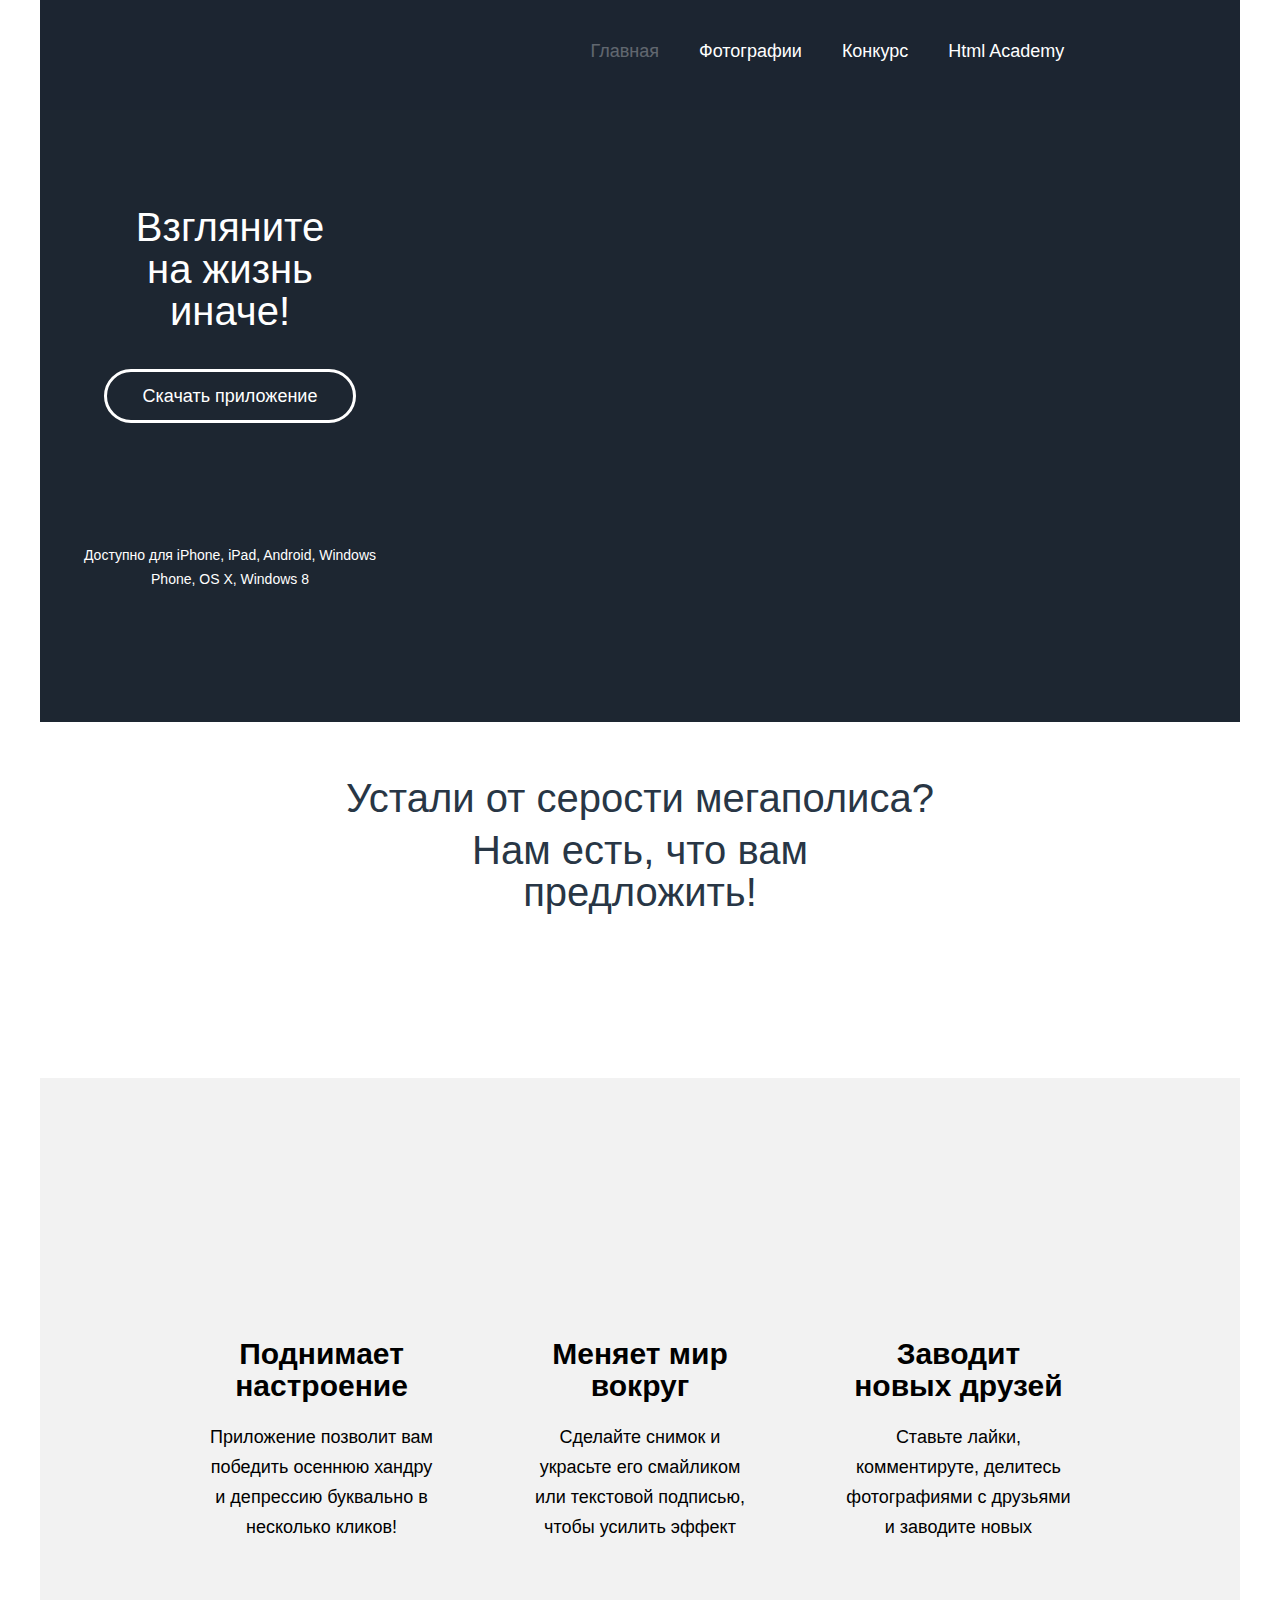
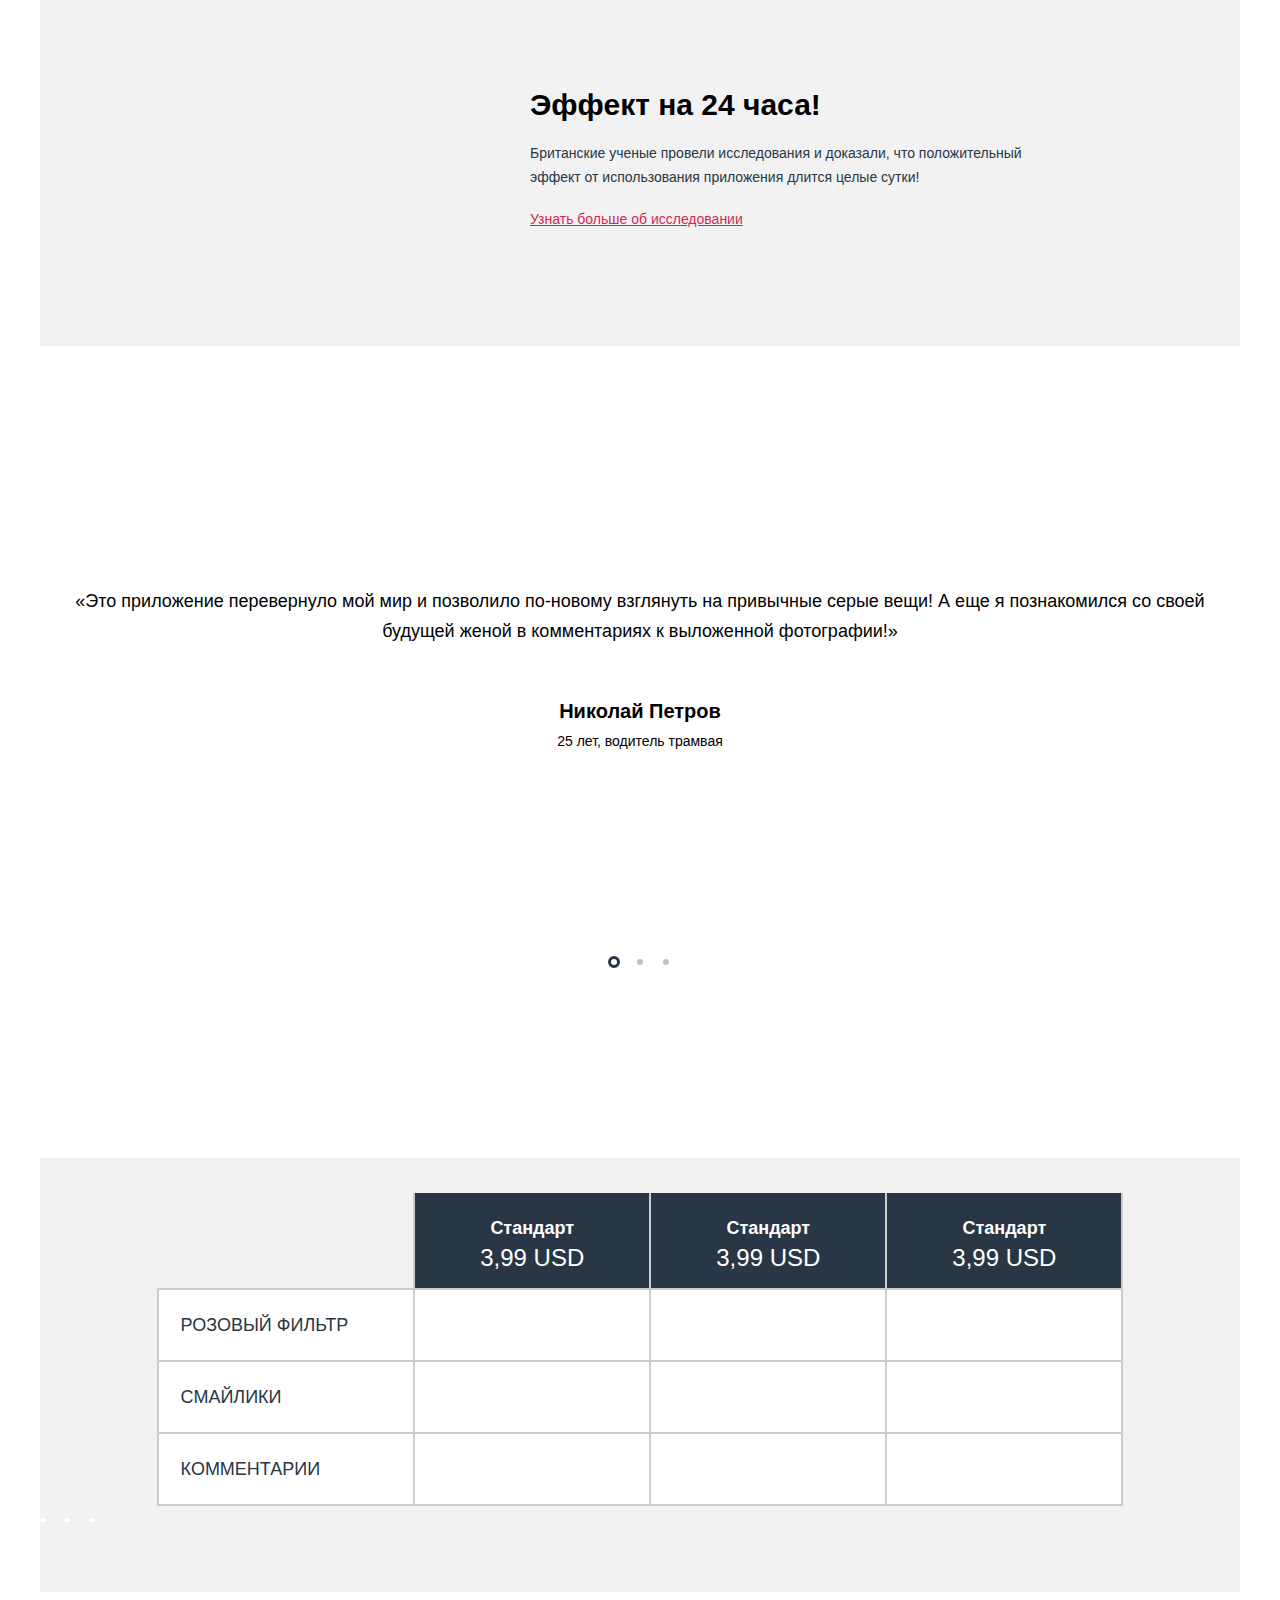
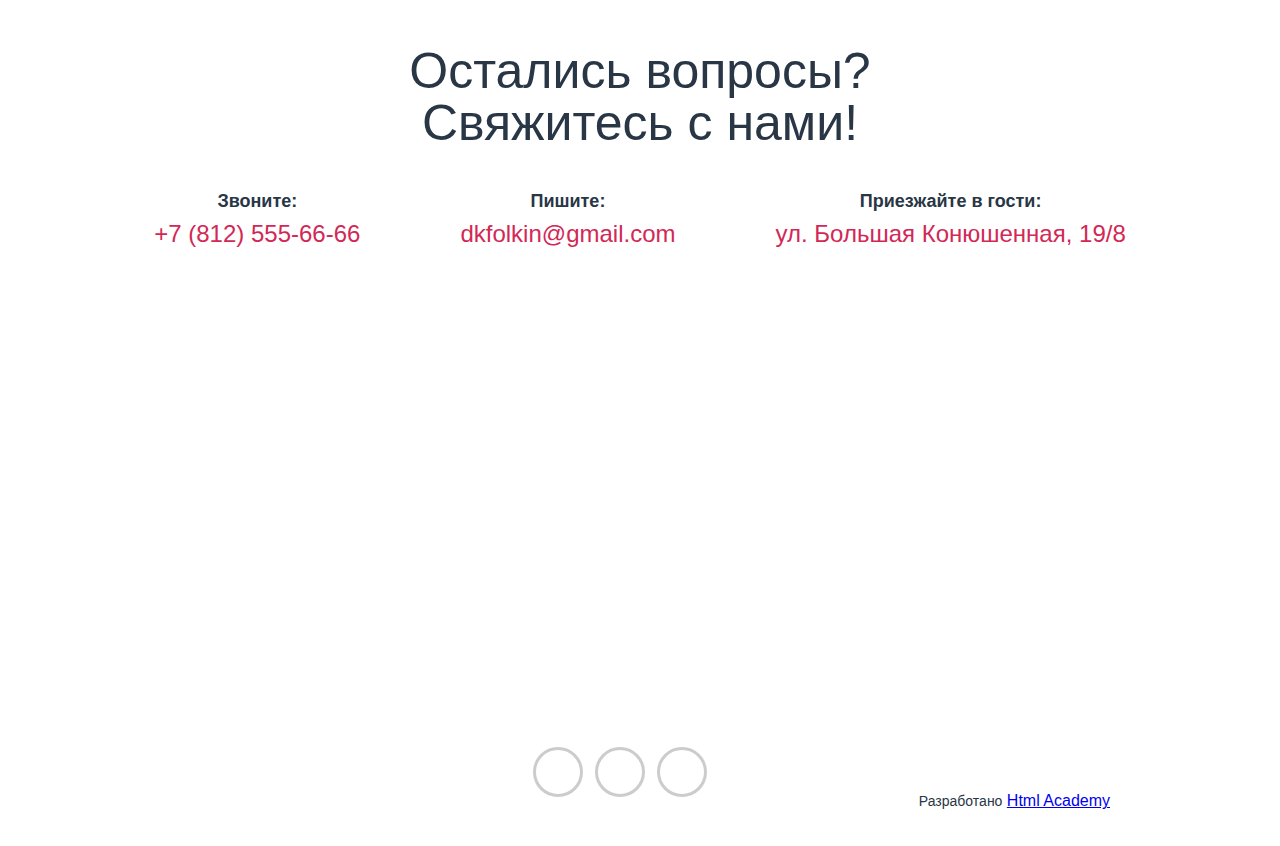
==== source/index.html @ c3b27802 "флоты во флексы на мобильном индексе и настройка механики переключения на отзывах" ====
<!DOCTYPE html>
<html lang="ru">

<head>
    <meta charset="utf-8">
    <meta name="viewport" content="width=device-width, initial-scale=1">
    <title>Pink главная</title>
    <link rel="stylesheet" href="css/normalize.css">
    <link href="css/style.css" rel="stylesheet">
    <!--<link href="https://fonts.googleapis.com/css?family=Open+Sans:300,400,700&amp;subset=cyrillic" rel="stylesheet">-->
</head>

<body>
    <header class="page-header">
        <div class="page-header__logo">
            <a href="#" class="page-header__logo-link">Pink</a>
        </div>
        <div class="page-header__open">
            <button class="page-header__open-btn  page-header__btn" type="button">Открыть меню</button>
        </div>
        <nav class="main-nav main-nav--nojs">
            <div class="main-nav__wrapper">
                <ul class="main-nav__list">
                    <li class="main-nav__list-item  main-nav__list-item--hidden">
                        <a href="#" class="main-nav__logo-link">Pink</a>
                        <button class="page-header__close-btn  page-header__btn">Закрыть меню</button>
                    </li>
                    <li><a class="main-nav__list-item main-nav__list-item--active">Главная</a></li>
                    <li><a class="main-nav__list-item" href="photo.html">Фотографии</a></li>
                    <li><a class="main-nav__list-item" href="form.html">Конкурс</a></li>
                    <li><a class="main-nav__list-item" href="#">Html Academy</a></li>
                </ul>
            </div>
        </nav>
    </header>
    <main>
        <section class="intro">
            <div class="intro__wrapper">
              <div class="intro__pic"></div>
            </div>
        </section>
        <section class="download-app">
            <div class="download-app__wrapper">
                <h1 class="download-app__title">Взгляните на жизнь иначе!</h1>
                <button class="download-app__btn" type="button">Скачать приложение</button>
                <div class="download-app__logo  download-app__logo-apple"></div>
                <div class="download-app__logo  download-app__logo-android"></div>
                <div class="download-app__logo  download-app__logo-windows"></div>
                <p class="download-app__annotation">Доступно для iPhone, iPad, Android, Windows Phone, OS X, Windows 8</p>
            </div>
        </section>
        <section class="advantages">
            <div class="advantages__wrapper">
                <div class="advantages__quote">
                    <h2 class="advantages__quote-question">Устали от серости мегаполиса?</h2>
                    <h2 class="advantages__quote-answer">Нам есть, что вам 
предложить!</h2>
                </div>
                <div class="advantages__item-list">
                    <div class="advantages__item">
                        <h3>Поднимает настроение</h3>
                        <p>Приложение позволит вам победить осеннюю хандру и депрессию буквально в несколько кликов!</p>
                    </div>
                    <div class="advantages__item">
                        <h3>Меняет мир вокруг</h3>
                        <p>Сделайте снимок и украсьте его смайликом или текстовой подписью, чтобы усилить эффект</p>
                    </div>
                    <div class="advantages__item">
                        <h3>Заводит новых друзей</h3>
                        <p>Ставьте лайки, комментируте, делитесь фотографиями с друзьями и заводите новых</p>
                    </div>
                    <div class="advantages__bottom-iphone"></div>
                </div>
            </div>
        </section>
        <section class="reviews">
            <div class="reviews__wrapper slider">
                <div class="reviews__promo-text">
                    <h2 class="reviews__promo-text-title">Эффект на 24 часа!</h2>
                    <p class="reviews__promo-text-article">Британские ученые провели исследования и доказали, что положительный эффект от использования приложения длится целые сутки!</p>
                    <a class="reviews__promo-text-link" href="#">Узнать больше об исследовании</a>
                </div>
                <input class="slider__input" type="radio" name="reviews" id="reviews-input-1" checked>
                <input class="slider__input" type="radio" name="reviews" id="reviews-input-2">
                <input class="slider__input" type="radio" name="reviews" id="reviews-input-3">
                <div class="reviews__items">
                    <div class="reviews__item slider__item">
                        <h3 class="reviews__auhor-name">Николай Петров</h3>
                        <span class="reviews__auhor-detail">25 лет, водитель трамвая</span>
                        <p>«Это приложение перевернуло мой мир и позволило по-новому взглянуть на привычные серые вещи! А еще я познакомился со своей будущей женой в комментариях к выложенной фотографии!»</p>
                    </div>
                    
                    <div class="reviews__item slider__item">
                        <h3 class="reviews__auhor-name">Касаткин Игорь</h3>
                        <p>«Просто класс! Я не поверил своим глазам, когда воспользовался этим приложением!»</p>
                    </div>
                    <div class="reviews__item slider__item">
                        <h3 class="reviews__auhor-name">Олег Зеленцов</h3>
                        <p>«Просто божественно, ребята постарались! Мое мирровоззрение сильно изменилось, когда я начал использовать это приложение, жизнь наполнилась смыслом. Спасибо разрабам, молодцы!»</p>
                    </div>
                </div>
                <div class="reviews__toggles slider__toggles">
                    <label class="slider__toggle" for="reviews-input-1">1</label>
                    <label class="slider__toggle" for="reviews-input-2">2</label>
                    <label class="slider__toggle" for="reviews-input-3">3</label>
                </div>
            </div>
        </section>
        <section class="price">
            <div class="price__wrapper slider">
                <input class="slider__input" type="radio" name="price" id="price-input-1">
                <input class="slider__input" type="radio" name="price" id="price-input-2" checked>
                <input class="slider__input" type="radio" name="price" id="price-input-3">
                <table class="price__items">
                    <tr>
                        <th class="price__table-header price__table-field-hidden-th">
                        </th>
                        <th class="price__table-header">Стандарт
                            <p>3,99 USD</p>
                        </th>
                        <th class="price__table-header">Стандарт
                            <p>3,99 USD</p>
                        </th>
                        <th class="price__table-header">Стандарт
                            <p>3,99 USD</p>
                        </th>
                    </tr>
                    <tr>
                        <td class="price__table-field  price__table-field-hidden">Розовый фильтр</td>
                        <td class="price__table-field">Розовый фильтр</td>
                        <td class="price__table-field">Розовый фильтр</td>
                        <td class="price__table-field">Розовый фильтр</td>
                    </tr>
                    <tr>
                        <td class="price__table-field  price__table-field-hidden">Смайлики</td>
                        <td class="price__table-field">Смайлики</td>
                        <td class="price__table-field">Смайлики</td>
                        <td class="price__table-field">Смайлики</td>
                    </tr>
                    <tr>
                        <td class="price__table-field  price__table-field-hidden">Комментарии</td>
                        <td class="price__table-field">Комментарии</td>
                        <td class="price__table-field">Комментарии</td>
                        <td class="price__table-field">Комментарии</td>
                    </tr>
                </table>
                <div class="price__toggles slider__toggles">
                    <label class="slider__toggle" for="price-input-1">1</label>
                    <label class="slider__toggle" for="price-input-2">2</label>
                    <label class="slider__toggle" for="price-input-3">3</label>
                </div>
            </div>
        </section>
        <section class="contacts">
            <div class="contacts__wrapper">
                <p class="contacts__header">Остались вопросы? Свяжитесь с нами!</p>
                <div class="contacts__items">
                <div class="contacts__items-item">
                    <p class="contacts__action">Звоните:</p>
                    <span class="contacts__contact"><a href="tel:+7(812)5556666">+7 (812) 555-66-66</a></span>
                </div>
                <div class="contacts__items-item">
                    <p class="contacts__action">Пишите:</p>
                    <span class="contacts__contact"><a href="mailto:dkfolkin@gmail.com">dkfolkin@gmail.com</a></span>
                </div>
                <div class="contacts__items-item">
                    <p class="contacts__action">Приезжайте в гости:</p>
                    <p class="contacts__contact">ул. Большая Конюшенная, 19/8</p>
                </div>
                </div>
            </div>
            <div class="contacts__bottom-triangle"></div>
        </section>
    </main>
    <footer class="page-footer  page-footer-hidden">
        <div class="page-footer__wrapper">
            <div class="page-footer__footer-logo">
                <a href="#">Pink</a>
            </div>
            <div class="page-footer__social-links">
                <a class="page-footer__social-link page-footer__link-tv" href="#">Twitter</a>
                <a class="page-footer__social-link page-footer__link-fc" href="#">Facebook</a>
                <a class="page-footer__social-link page-footer__link-You" href="#">Youtube</a>
            </div>
            <div class="page-footer__develop">
                <span>Разработано</span>
                <a href="#">Html Academy</a>
            </div>
        </div>
    </footer>
   <script src="js/script.js"></script>
</body>

</html>
---- source/css/style.css ----
@-webkit-keyframes main-nav-bounce {
  0% {
    -webkit-transform: translateY(-120px);
            transform: translateY(-120px);
  }
  100% {
    -webkit-transform: translateY(0px);
            transform: translateY(0px);
  }
}
@keyframes main-nav-bounce {
  0% {
    -webkit-transform: translateY(-120px);
            transform: translateY(-120px);
  }
  100% {
    -webkit-transform: translateY(0px);
            transform: translateY(0px);
  }
}
@-webkit-keyframes main-nav-after-bounce {
  0% {
    -webkit-transform: translateX(-10px);
            transform: translateX(-10px);
  }
  50% {
    -webkit-transform: translateX(10px);
            transform: translateX(10px);
  }
  100% {
    -webkit-transform: translateX(0px);
            transform: translateX(0px);
  }
}
@keyframes main-nav-after-bounce {
  0% {
    -webkit-transform: translateX(-10px);
            transform: translateX(-10px);
  }
  50% {
    -webkit-transform: translateX(10px);
            transform: translateX(10px);
  }
  100% {
    -webkit-transform: translateX(0px);
            transform: translateX(0px);
  }
}
@-webkit-keyframes reviews-bounce {
  0% {
    -webkit-transform: translateX(-150px);
            transform: translateX(-150px);
  }
  25% {
    -webkit-transform: translateX(100px);
            transform: translateX(100px);
  }
  100% {
    -webkit-transform: translateX(0px);
            transform: translateX(0px);
  }
}
@keyframes reviews-bounce {
  0% {
    -webkit-transform: translateX(-150px);
            transform: translateX(-150px);
  }
  25% {
    -webkit-transform: translateX(100px);
            transform: translateX(100px);
  }
  100% {
    -webkit-transform: translateX(0px);
            transform: translateX(0px);
  }
}
@font-face {
  font-weight: 300;
  font-family: "Open Sans";
  font-style: normal;
  src: url("../fonts/opensanslight.woff"), url("../fonts/opensanslight.woff2");
}
@font-face {
  font-weight: 400;
  font-family: "Open Sans";
  font-style: normal;
  src: url("../fonts/opensans.woff"), url("../fonts/opensans.woff2");
}
@font-face {
  font-weight: 700;
  font-family: "Open Sans";
  font-style: normal;
  src: url("../fonts/opensansbold.woff"), url("../fonts/opensansbold.woff2");
}
.body-wrapper {
  font-family: "Open Sans", "Arial", sans-serif;
  font-weight: 400;
  background-color: #ffffff;
  font-size: 14px;
  line-height: 24px;
  color: #283645;
}
*,
*::before,
*::after {
  -webkit-box-sizing: inherit;
          box-sizing: inherit;
}
html {
  -webkit-box-sizing: border-box;
          box-sizing: border-box;
}
img {
  max-width: 100%;
  height: auto;
}
.page-header {
  display: -webkit-box;
  display: -ms-flexbox;
  display: flex;
  -webkit-box-pack: justify;
      -ms-flex-pack: justify;
          justify-content: space-between;
  width: 320px;
  margin: 0 auto;
  padding-left: 20px;
  padding-right: 20px;
  margin-bottom: -69px;
  min-height: 69px;
  background-color: rgba(28, 38, 49, 0.3);
  padding-top: 20px;
  position: relative;
}
@media (min-width: 700px) {
  .page-header {
    width: 700px;
  }
}
@media (min-width: 1200px) {
  .page-header {
    width: 1200px;
  }
}
.page-header__logo-link {
  display: block;
  width: 75px;
  height: 23px;
  font-size: 0;
  background: url("../../img/logo-pink-white-mobile.svg") center no-repeat;
}
.page-header__open {
  position: relative;
}
.page-header__btn {
  font-size: 0;
  background: none;
  border: none;
  outline: none;
  cursor: pointer;
}
.page-header__open-btn {
  width: 50px;
  height: 25px;
}
.page-header__open-btn::before {
  content: "";
  position: absolute;
  top: 0px;
  left: 0px;
  width: 50px;
  height: 2px;
  background-color: #ffffff;
  -webkit-box-shadow: 0 10px 0 0 #ffffff,
                0 20px 0 0 #ffffff;
          box-shadow: 0 10px 0 0 #ffffff,
                0 20px 0 0 #ffffff;
}
.page-header__open-btn:hover::before {
  background-color: #d22856;
  -webkit-box-shadow: 0 10px 0 0 #d22856, 0 20px 0 0 #d22856;
          box-shadow: 0 10px 0 0 #d22856, 0 20px 0 0 #d22856;
  -webkit-transition: 0.3s;
  transition: 0.3s;
}
@media (min-width: 700px) {
  .page-header {
    min-height: 110px;
    padding-left: 40px;
    padding-right: 40px;
    margin-bottom: -110px;
    padding-top: 25px;
    padding-bottom: 50px;
  }
  .page-header__logo-link {
    width: 147px;
    height: 40px;
    background: url("../../img/logotype-white-tablet.png") center no-repeat;
  }
}
@media (min-width: 1200px) {
  .page-header {
    padding-left: 130px;
    padding-right: 130px;
    padding-bottom: 0;
    margin-bottom: -115px;
  }
  .page-header::after {
    content: "";
    display: table;
    clear: both;
  }
  .page-header__logo-link {
    width: 150px;
    height: 44px;
    background: url("../../img/logotype-white-desktop.png") center no-repeat;
  }
  .page-header__open {
    display: none;
  }
}
.main-nav__wrapper {
  width: 320px;
  margin: 0 auto;
}
@media (min-width: 700px) {
  .main-nav__wrapper {
    width: 700px;
  }
}
@media (min-width: 1200px) {
  .main-nav__wrapper {
    width: 1200px;
  }
}
.main-nav {
  display: none;
  position: absolute;
  top: 0;
  left: 0;
  opacity: 1;
  z-index: 1000;
  -webkit-animation: main-nav-bounce 0.2s;
          animation: main-nav-bounce 0.2s;
}
.main-nav--nojs {
  display: block;
}
.main-nav--open {
  display: block;
}
.main-nav__list {
  width: 320px;
  margin: 0 auto;
  padding: 0;
  margin: 0;
  text-decoration: none;
  list-style: none;
  border-collapse: collapse;
}
@media (min-width: 700px) {
  .main-nav__list {
    width: 700px;
  }
}
@media (min-width: 1200px) {
  .main-nav__list {
    width: 1200px;
  }
}
.main-nav__list-item {
  padding: 0;
  margin: 0;
  text-decoration: none;
  list-style: none;
  border-collapse: collapse;
  padding-left: 20px;
  padding-right: 20px;
  display: block;
  background-color: #283645;
  padding-top: 19px;
  padding-bottom: 21px;
  text-align: center;
  border-top: 1px solid #cccccc;
  border-bottom: 1px solid #000000;
}
.main-nav__list-item:hover {
  background-color: #3c5064;
  -webkit-transition: 0.3s;
  transition: 0.3s;
}
.main-nav__list-item--hidden {
  min-height: 70px;
}
.main-nav__list-item {
  color: #ffffff;
  text-decoration: none;
  font-size: 18px;
  line-height: 32px;
}
.main-nav__list-item--hidden {
  display: -webkit-box;
  display: -ms-flexbox;
  display: flex;
  -webkit-box-pack: justify;
      -ms-flex-pack: justify;
          justify-content: space-between;
}
.main-nav__logo-link {
  display: block;
  width: 75px;
  height: 23px;
  font-size: 0;
  background: url("../../img/logo-pink-white-mobile.svg") center no-repeat;
}
.page-header__close-btn {
  position: relative;
  width: 50px;
  height: 25px;
}
.page-header__close-btn::before {
  content: "";
  position: absolute;
  top: 10px;
  left: 15px;
  width: 30px;
  height: 3px;
  background-color: #ffffff;
  -webkit-transform: rotate(45deg);
          transform: rotate(45deg);
  border-radius: 5px;
}
.page-header__close-btn::after {
  content: "";
  position: absolute;
  top: 10px;
  left: 15px;
  width: 30px;
  height: 3px;
  background-color: #ffffff;
  -webkit-transform: rotate(-45deg);
          transform: rotate(-45deg);
  border-radius: 5px;
}
.page-header__close-btn:hover::after {
  background-color: #d22856;
  -webkit-transition: 0.4s;
  transition: 0.4s;
  -webkit-transform: rotate(135deg);
          transform: rotate(135deg);
  -webkit-perspective: 150px;
          perspective: 150px;
}
.page-header__close-btn:hover::before {
  background-color: #d22856;
  -webkit-transition: 0.4s;
  transition: 0.4s;
  -webkit-transform: rotate(-135deg);
          transform: rotate(-135deg);
  -webkit-perspective: 150px;
          perspective: 150px;
}
@media (min-width: 1200px) {
  .main-nav {
    display: block;
    width: 625px;
    float: left;
    position: relative;
    -webkit-animation: none;
            animation: none;
  }
  .main-nav__list {
    font-size: 0;
    margin-left: 168px;
  }
  .main-nav__list li:not(:first-of-type) {
    display: inline-block;
    vertical-align: top;
    padding: 0;
  }
  .main-nav__list-item {
    position: relative;
    border: none;
    background-color: transparent;
    padding-top: 10px;
    padding-bottom: 10px;
  }
  .main-nav__list-item:hover {
    background-color: transparent;
  }
  .main-nav__list-item:hover::before {
    content: "";
    position: absolute;
    width: auto;
    bottom: 0;
    left: 20px;
    right: 20px;
    height: 2px;
    background-color: #fff;
    -webkit-animation: main-nav-after-bounce 0.2s;
            animation: main-nav-after-bounce 0.2s;
  }
  .main-nav__list-item:active {
    color: #d22856;
  }
  .main-nav__list-item:active::before {
    content: "";
    position: absolute;
    width: auto;
    bottom: 0;
    left: 20px;
    right: 20px;
    height: 2px;
    background-color: #d22856;
  }
  .main-nav__list-item:not(:last-of-type) {
    margin-right: 80px;
  }
  .main-nav__list-item--hidden {
    display: none;
  }
  .main-nav__list-item--active {
    opacity: 0.3;
  }
  .main-nav__list-item--active:hover::before {
    display: none;
  }
}
.intro__wrapper {
  position: relative;
  z-index: -1;
  width: 320px;
  margin: 0 auto;
  min-height: 460px;
  padding-top: 100px;
  padding-left: 45px;
  padding-right: 45px;
  background: #1d2631 url("../../img/bg-back-mobile@1x.jpg") no-repeat;
}
@media (min-width: 700px) {
  .intro__wrapper {
    width: 700px;
  }
}
@media (min-width: 1200px) {
  .intro__wrapper {
    width: 1200px;
  }
}
.intro__header {
  padding: 0;
  margin: 0;
  text-decoration: none;
  list-style: none;
  border-collapse: collapse;
  font-size: 24px;
  line-height: 26px;
  color: #ffffff;
  font-weight: 300;
  font-family: inherit;
  text-align: center;
}
.intro__pic {
  position: absolute;
  left: 0;
  bottom: 0;
  width: 258px;
  height: 286px;
  background: url("../../img/iphone-hand-mobile@1x.png") center no-repeat;
}
@media (min-width: 700px) {
  .intro__wrapper {
    min-height: 727px;
    background: #1d2631 url("../../img/back-tablet@1x.jpg") no-repeat;
  }
  .intro__header {
    padding-left: 10px;
    padding-right: 10px;
    font-size: 50px;
    line-height: 52px;
    margin-top: 80px;
  }
}
.download-app {
  position: relative;
  width: 320px;
  margin: 0 auto;
}
@media (min-width: 700px) {
  .download-app {
    width: 700px;
  }
}
@media (min-width: 1200px) {
  .download-app {
    width: 1200px;
  }
}
.download-app__wrapper {
  width: 320px;
  margin: 0 auto;
  padding-top: 29px;
  padding-bottom: 35px;
  background-color: #1d2631;
  text-align: center;
}
@media (min-width: 700px) {
  .download-app__wrapper {
    width: 700px;
  }
}
@media (min-width: 1200px) {
  .download-app__wrapper {
    width: 1200px;
  }
}
.download-app__title {
  display: none;
}
.download-app__btn {
  display: block;
  margin: 0 auto;
  margin-bottom: 30px;
  padding-top: 15px;
  padding-bottom: 15px;
  padding-left: 36px;
  padding-right: 36px;
  font-size: 18px;
  line-height: 18px;
  color: #ffffff;
  background-color: transparent;
  border: 3px solid #ffffff;
  border-radius: 30px;
  font-family: inherit;
  cursor: pointer;
}
.download-app__logo {
  display: inline-block;
  width: 60px;
  height: 60px;
}
.download-app__logo-apple {
  background: url("../../img/logo-apple.svg") center no-repeat;
}
.download-app__logo-android {
  background: url("../../img/logo-android.svg") center no-repeat;
}
.download-app__logo-windows {
  background: url("../../img/logo-microsoft.svg") center no-repeat;
}
.download-app__annotation {
  color: #ffffff;
  font-family: inherit;
  font-size: 14px;
  line-height: 24px;
  font-weight: 300;
}
@media (min-width: 700px) {
  .download-app__wrapper {
    position: absolute;
    left: 40px;
    top: -545px;
    width: 300px;
    background-color: transparent;
  }
  .download-app__title {
    padding: 0;
    margin: 0;
    text-decoration: none;
    list-style: none;
    border-collapse: collapse;
    display: block;
    margin: 0 auto;
    padding-bottom: 37px;
    width: 190px;
    color: #ffffff;
    font-family: inherit;
    font-size: 40px;
    line-height: 42px;
    font-weight: 300;
  }
  .download-app__btn {
    margin-bottom: 42px;
  }
}
.advantages__wrapper {
  width: 320px;
  margin: 0 auto;
  position: relative;
  padding-top: 44px;
  z-index: 5;
}
@media (min-width: 700px) {
  .advantages__wrapper {
    width: 700px;
  }
}
@media (min-width: 1200px) {
  .advantages__wrapper {
    width: 1200px;
  }
}
.advantages__quote-question,
.advantages__quote-answer {
  margin: 0;
  padding: 0;
  font-size: 24px;
  line-height: 26px;
  font-weight: 300;
  text-align: center;
  font-family: inherit;
  color: #283645;
}
.advantages__quote-question {
  margin-bottom: 30px;
}
.advantages__quote-answer {
  margin-bottom: 65px;
}
.advantages__item:nth-child(n+1) {
  padding-top: 40px;
}
.advantages__item-list {
  position: relative;
  padding-left: 20px;
  padding-right: 20px;
  background-color: #f2f2f2;
  padding-top: 55px;
}
.advantages__item-list:last-child {
  padding-bottom: 320px;
}
.advantages__item h3 {
  padding: 0;
  margin: 0;
  text-decoration: none;
  list-style: none;
  border-collapse: collapse;
  font-size: 18px;
  line-height: 24px;
  padding-bottom: 20px;
  font-weight: 700;
  font-family: inherit;
  color: #000000;
  text-align: center;
}
.advantages__item p {
  padding: 0;
  margin: 0;
  text-decoration: none;
  list-style: none;
  border-collapse: collapse;
  font-size: 14px;
  line-height: 24px;
  color: inherit;
  font-family: inherit;
  text-align: center;
}
.advantages__bottom-iphone {
  position: absolute;
  top: 560px;
  left: 78px;
  width: 157px;
  height: 320px;
  background: url("../../img/iphone-screen-mobile@1x.png");
}
@media (min-width: 700px) {
  .advantages__wrapper {
    padding-top: 55px;
  }
  .advantages__quote-question,
  .advantages__quote-answer {
    font-size: 40px;
    line-height: 42px;
  }
  .advantages__quote-question {
    margin-bottom: 10px;
  }
  .advantages__quote-answer {
    padding-left: 180px;
    padding-right: 180px;
    padding-bottom: 100px;
  }
  .advantages__item-list {
    padding-top: 25px;
    padding-left: 350px;
    padding-right: 40px;
  }
  .advantages__item h3,
  .advantages__item p {
    text-align: left;
  }
  .advantages__item:nth-child(1) {
    padding-top: 0px;
  }
  .advantages__item-list:last-child {
    padding-bottom: 45px;
  }
  .advantages__bottom-iphone {
    position: absolute;
    top: -15px;
    left: 40px;
    width: 268px;
    height: 558px;
    background: url("../../img/iphone-screen-mobile@1x.png") no-repeat;
    background-size: cover;
  }
}
@media (min-width: 1200px) {
  .advantages__quote {
    padding-left: 230px;
    padding-right: 230px;
  }
  .advantages__item-list {
    padding-left: 130px;
    padding-right: 130px;
    padding-top: 0;
    text-align: center;
  }
  .advantages__item {
    display: inline-block;
    vertical-align: top;
    width: 229px;
  }
  .advantages__item:nth-child(even) {
    margin-right: 85px;
    margin-left: 85px;
  }
  .advantages__item:nth-child(n+1) {
    padding-top: 260px;
  }
  .advantages__bottom-iphone {
    display: none;
  }
  .advantages__item h3 {
    font-size: 30px;
    line-height: 32px;
    text-align: center;
  }
  .advantages__item p {
    font-size: 18px;
    line-height: 30px;
    text-align: center;
  }
}
.slider__input {
  display: none;
}
.reviews__wrapper {
  padding-left: 20px;
  padding-right: 20px;
  width: 320px;
  margin: 0 auto;
  position: relative;
  background-color: #ffffff;
  z-index: 10;
}
@media (min-width: 700px) {
  .reviews__wrapper {
    width: 700px;
  }
}
@media (min-width: 1200px) {
  .reviews__wrapper {
    width: 1200px;
  }
}
.reviews__promo-text,
.reviews__auhor-detail {
  display: none;
}
.reviews__promo-text-title {
  padding: 0;
  margin: 0;
  text-decoration: none;
  list-style: none;
  border-collapse: collapse;
  font-size: 30px;
  line-height: 36px;
  font-weight: 700;
  font-family: inherit;
  color: #000000;
}
.reviews__promo-text-article {
  padding: 0;
  margin: 0;
  text-decoration: none;
  list-style: none;
  border-collapse: collapse;
  font-size: 14px;
  line-height: 24px;
  font-weight: 400;
  font-family: inherit;
  color: #283645;
}
.reviews__promo-text-link {
  font-size: 14px;
  line-height: 24px;
  font-weight: 400;
  font-family: inherit;
  color: #d22856;
}
.reviews__auhor-name {
  padding: 0;
  margin: 0;
  text-decoration: none;
  list-style: none;
  border-collapse: collapse;
  margin-bottom: 25px;
  color: #000000;
  font-size: 18px;
  line-height: 30px;
  font-weight: 700;
  text-align: center;
}
.reviews__item p {
  padding: 0;
  margin: 0;
  text-decoration: none;
  list-style: none;
  border-collapse: collapse;
  font-size: 14px;
  line-height: 30px;
  font-family: inherit;
  color: inherit;
  text-align: center;
  font-weight: 400;
}
.reviews__item {
  padding-top: 50px;
  min-height: 300px;
  display: none;
  -webkit-animation: reviews-bounce 0.6s;
          animation: reviews-bounce 0.6s;
}
.reviews__toggles {
  display: -webkit-box;
  display: -ms-flexbox;
  display: flex;
  -webkit-box-pack: center;
      -ms-flex-pack: center;
          justify-content: center;
  margin-bottom: 65px;
  margin-top: 10px;
}
.slider__toggle {
  font-size: 0;
  width: 12px;
  height: 12px;
  background-color: #bec2c7;
  border: 3px solid #ffffff;
  border-radius: 50%;
  cursor: pointer;
}
.slider__toggle:not(:last-of-type) {
  margin-right: 14px;
}
#reviews-input-1:checked ~ .reviews__toggles label[for="reviews-input-1"],
#reviews-input-2:checked ~ .reviews__toggles label[for="reviews-input-2"],
#reviews-input-3:checked ~ .reviews__toggles label[for="reviews-input-3"] {
  border: 3px solid #283645;
  -webkit-transition: 0.3s;
  transition: 0.3s;
  background-color: #ffffff;
}
#reviews-input-1:checked ~ .reviews__items .reviews__item:nth-child(1) {
  display: block;
}
#reviews-input-2:checked ~ .reviews__items .reviews__item:nth-child(2) {
  display: block;
  -webkit-transition: 1s;
  transition: 1s;
}
#reviews-input-3:checked ~ .reviews__items .reviews__item:nth-child(3) {
  display: block;
}
@media (min-width: 700px) {
  .reviews__wrapper {
    padding-left: 40px;
    padding-right: 40px;
    padding-bottom: 125px;
  }
  .reviews__promo-text {
    display: block;
    padding-left: 310px;
    padding-top: 100px;
  }
  .reviews__promo-text-title {
    padding-bottom: 18px;
  }
  .reviews__promo-text-article {
    padding-bottom: 18px;
  }
  .reviews__items {
    margin-top: 300px;
  }
  .reviews__auhor-name {
    font-size: 20px;
    line-height: 30px;
    margin-bottom: 0px;
  }
  .reviews__item p {
    font-size: 18px;
    line-height: 30px;
    margin-top: -170px;
  }
  .reviews__auhor-detail {
    display: block;
    font-size: 14px;
    line-height: 30px;
    font-family: inherit;
    color: inherit;
    font-weight: 400;
    text-align: center;
  }
}
@media (min-width: 1200px) {
  .reviews__promo-text {
    background-color: #f2f2f2;
    padding-left: 490px;
    padding-right: 175px;
    padding-bottom: 115px;
  }
  .reviews__wrapper {
    padding-left: 0px;
    padding-right: 0px;
  }
}
.price__wrapper {
  background-color: #f2f2f2;
  width: 320px;
  margin: 0 auto;
  padding-top: 65px;
  overflow: hidden;
}
@media (min-width: 700px) {
  .price__wrapper {
    width: 700px;
  }
}
@media (min-width: 1200px) {
  .price__wrapper {
    width: 1200px;
  }
}
.price__items {
  padding: 0;
  margin: 0;
  text-decoration: none;
  list-style: none;
  border-collapse: collapse;
  margin-left: -435px;
}
.price__table-header {
  padding: 0;
  margin: 0;
  text-decoration: none;
  list-style: none;
  border-collapse: collapse;
  padding-left: 88px;
  padding-right: 88px;
  padding-top: 25px;
  padding-bottom: 25px;
  border-left: 2px solid #cccccc;
  border-right: 2px solid #cccccc;
  background-color: #283645;
  color: #ffffff;
  font-size: 22px;
  line-height: 30px;
  font-weight: 700;
  font-family: inherit;
}
.price__table-header p {
  padding: 0;
  margin: 0;
  text-decoration: none;
  list-style: none;
  border-collapse: collapse;
  color: #ffffff;
  font-size: 24px;
  line-height: 30px;
  font-weight: 300;
  font-family: inherit;
}
.price__table-field {
  padding-left: 17px;
  padding-top: 23px;
  padding-bottom: 23px;
  background-color: #ffffff;
  color: #283645;
  font-size: 14px;
  line-height: 30px;
  text-transform: uppercase;
  font-family: inherit;
  border: 2px solid #cccccc;
}
.price__table-field-hidden-th {
  background-color: transparent;
  border-left: none;
}
@media (min-width: 700px) {
  .price__wrapper {
    padding-top: 35px;
    padding-bottom: 68px;
  }
  .price__items {
    margin: 0 auto;
  }
  .price__table-header {
    padding-left: 35px;
    padding-right: 35px;
    padding-top: 20px;
    padding-bottom: 15px;
    font-size: 16px;
    line-height: 30px;
  }
  .price__table-header p {
    font-size: 18px;
    line-height: 30px;
  }
  .price__table-field {
    font-size: 0;
    padding-top: 15px;
    padding-bottom: 17px;
  }
  .price__table-field-hidden {
    font-size: 14px;
    line-height: 30px;
    padding-left: 15px;
    padding-right: 25px;
    padding-top: 15px;
    padding-bottom: 17px;
  }
}
@media (min-width: 1200px) {
  .price__table-header {
    padding-left: 65px;
    padding-right: 65px;
    font-size: 18px;
    line-height: 30px;
  }
  .price__table-header p {
    font-size: 24px;
    line-height: 30px;
  }
  .price__table-field-hidden {
    font-size: 18px;
    line-height: 30px;
    padding-left: 22px;
    padding-right: 65px;
    padding-top: 20px;
    padding-bottom: 20px;
  }
}
.contacts {
  min-height: 610px;
  background: url("../../img/bg-map-mobile@1x.png") no-repeat;
  width: 320px;
  margin: 0 auto;
}
@media (min-width: 700px) {
  .contacts {
    width: 700px;
  }
}
@media (min-width: 1200px) {
  .contacts {
    width: 1200px;
  }
}
.contacts__wrapper {
  background-color: #ffffff;
}
.contacts__header {
  padding: 0;
  margin: 0;
  text-decoration: none;
  list-style: none;
  border-collapse: collapse;
  font-size: 24px;
  line-height: 26px;
  margin-bottom: 42px;
  padding-top: 47px;
  color: #283645;
  font-family: inherit;
  font-weight: 300;
  text-align: center;
}
.contacts__action {
  padding: 0;
  margin: 0;
  text-decoration: none;
  list-style: none;
  border-collapse: collapse;
  padding-bottom: 10px;
  font-size: 18px;
  line-height: 20px;
  font-weight: 700;
  color: #283645;
  text-align: center;
}
.contacts__items-item:nth-child(odd) {
  padding-top: 29px;
  padding-bottom: 29px;
}
.contacts__items-item:last-child {
  padding-bottom: 43px;
}
.contacts__contact a {
  padding: 0;
  margin: 0;
  text-decoration: none;
  list-style: none;
  border-collapse: collapse;
  display: block;
  margin: auto;
}
.contacts__contact,
.contacts__contact a {
  padding: 0;
  margin: 0;
  text-decoration: none;
  list-style: none;
  border-collapse: collapse;
  font-size: 24px;
  line-height: 25px;
  color: #d22856;
  font-weight: 300;
  font-family: inherit;
  text-align: center;
}
@media (min-width: 700px) {
  .contacts__wrapper {
    padding-left: 40px;
    padding-right: 40px;
  }
  .contacts__header {
    padding-top: 53px;
    padding-left: 100px;
    padding-right: 100px;
    font-size: 40px;
    line-height: 42px;
  }
  .contacts__items {
    text-align: center;
    font-size: 0;
    padding-bottom: 30px;
  }
  .contacts__items-item {
    display: inline-block;
    vertical-align: top;
    margin: 0 auto;
    text-align: center;
  }
  .contacts__items-item:nth-child(odd) {
    padding: 0;
  }
  .contacts__items-item:first-child {
    margin-right: 100px;
  }
  .contacts__items-item:nth-child(3) {
    margin-top: 52px;
  }
  .contacts {
    background-size: cover;
    min-height: 720px;
  }
}
@media (min-width: 1200px) {
  .contacts__items-item:nth-child(3) {
    margin-top: 0px;
    margin-left: 100px;
  }
  .contacts__header {
    padding-left: 300px;
    padding-right: 300px;
    font-size: 50px;
    line-height: 52px;
  }
}
.form {
  position: relative;
  margin-top: -230px;
}
.form__wrapper {
  position: relative;
  width: 320px;
  margin: 0 auto;
  padding-top: 50px;
  padding-bottom: 0;
  background: #ffffff;
}
.form__wrapper::after {
  content: "";
  display: table;
  clear: both;
}
@media (min-width: 700px) {
  .form__wrapper {
    width: 700px;
  }
}
@media (min-width: 1200px) {
  .form__wrapper {
    width: 1200px;
  }
}
.form__title {
  padding: 0;
  margin: 0;
  text-decoration: none;
  list-style: none;
  border-collapse: collapse;
  font-size: 14px;
  line-height: 30px;
  padding-bottom: 50px;
  color: #283645;
  font-weight: 400;
  font-family: inherit;
  text-align: center;
}
.form__title--hidden {
  display: none;
}
.form__name-fields,
.form__proofs,
.form__contacts,
.form__whatapp,
.form__textfield,
.form__title {
  padding-left: 20px;
  padding-right: 20px;
}
.form__name-fields label,
.form__contacts label,
.form__textfield p {
  font-size: 14px;
  line-height: 30px;
  position: relative;
  color: #d22856;
  text-transform: uppercase;
  font-family: inherit;
}
.form__name-field {
  width: 100%;
  padding-left: 20px;
  height: 60px;
  border: 2px solid #cccccc;
  outline: none;
}
.form__name-field:nth-of-type(1) {
  margin-bottom: 22px;
}
.form__proofs {
  padding: 0;
  margin: 0;
  text-decoration: none;
  list-style: none;
  border-collapse: collapse;
  padding-left: 20px;
  padding-right: 20px;
  padding-top: 38px;
  margin-top: 42px;
  background-color: #f2f2f2;
}
.form__proofs ul {
  padding: 0;
  margin: 0;
  text-decoration: none;
  list-style: none;
  border-collapse: collapse;
}
.form__whatapp {
  background-color: #f2f2f2;
}
.form__proofs p,
.form__whatapp p {
  padding: 0;
  margin: 0;
  text-decoration: none;
  list-style: none;
  border-collapse: collapse;
  font-size: 14px;
  line-height: 18px;
  color: #d22856;
  text-transform: uppercase;
  font-family: inherit;
  text-align: center;
}
.form__proofs p {
  margin-bottom: 53px;
}
.form__name-field,
.form__proofs-item label,
.form__whatapp label,
.form__tel-field,
.form__email-field,
.form__textfield textarea {
  font-size: 18px;
  line-height: 30px;
  font-family: inherit;
  color: #283645;
}
.form__textfield textarea {
  resize: none;
}
.form__btn {
  padding-left: 47px;
  padding-right: 47px;
  padding-top: 20px;
  padding-bottom: 20px;
  font-size: 18px;
  line-height: 30px;
  text-transform: uppercase;
  color: #ffffff;
  background-color: #2aab6d;
  font-family: inherit;
}
.form__form-warning {
  font-size: 14px;
  line-height: 30px;
  color: #283645;
  font-family: inherit;
}
.form__form-warning sup {
  color: #d22856;
}
.form__wrapper input::-webkit-input-placeholder,
.form__wrapper textarea::-webkit-input-placeholder {
  color: #283645;
}
.form__wrapper input:-moz-placeholder,
.form__wrapper textarea:-moz-placeholder {
  color: #283645;
}
.form__wrapper label {
  padding-left: 22px;
}
.form__proofs-item:not(:last-child) {
  padding-bottom: 65px;
}
.form__proofs .form__proofs-title {
  padding-left: 30px;
  padding-right: 30px;
}
.form__proofs-item {
  padding-bottom: 60px;
}
.form__proofs input[type="checkbox"] {
  display: none;
}
.form__proofs input[type="checkbox"] + label {
  display: block;
  position: relative;
  cursor: pointer;
  padding-left: 70px;
}
.form__proofs input[type="checkbox"] + label::before {
  content: "";
  position: absolute;
  display: block;
  width: 35px;
  height: 35px;
  border: 2px solid #cccccc;
  background-color: #ffffff;
  border-radius: 2px;
  top: 0;
  left: 0;
}
.form__proofs input[type="checkbox"]:checked + label::after {
  content: "";
  position: absolute;
  display: block;
  width: 23px;
  height: 17px;
  background: url("../../img/icon-yes.svg") no-repeat;
  top: 10px;
  left: 7px;
}
.form__contacts {
  padding-top: 37px;
  padding-bottom: 55px;
}
.form__contacts input {
  width: 100%;
  padding-left: 20px;
  height: 60px;
  border: 2px solid #cccccc;
  outline: none;
}
.form__contacts-title--hidden {
  display: none;
}
.form__tel-field {
  margin-bottom: 22px;
}
.form__whatapp {
  padding-top: 37px;
  padding-bottom: 55px;
}
.form__whatapp p {
  padding-bottom: 50px;
}
.form__whatapp input[type="radio"] {
  display: none;
}
.form__whatapp input[type="radio"] + label:not(:last-child) {
  margin-bottom: 60px;
}
.form__whatapp input[type="radio"] + label {
  display: block;
  position: relative;
  cursor: pointer;
  padding-left: 70px;
}
.form__whatapp input[type="radio"] + label::before {
  content: "";
  position: absolute;
  display: block;
  width: 35px;
  height: 35px;
  border: 2px solid #cccccc;
  background-color: #ffffff;
  border-radius: 50%;
  top: 0;
  left: 0;
}
.form__whatapp input[type="radio"]:checked + label::after {
  content: "";
  position: absolute;
  display: block;
  width: 15px;
  height: 15px;
  border-radius: 50%;
  background-color: #d53963;
  top: 10px;
  left: 10px;
}
.form__textfield {
  padding-top: 60px;
  margin-bottom: 47px;
}
.form__textfield p {
  text-align: center;
}
.form__textfield textarea {
  width: 100%;
  padding-top: 22px;
  padding-left: 20px;
  padding-right: 20px;
  outline: inherit;
  border: 2px solid #cccccc;
}
.form__btn {
  display: block;
  margin: 0 auto;
}
.form__form-warning {
  margin-top: 42px;
  text-align: center;
}
@media (min-width: 700px) {
  .form__title {
    font-size: 18px;
    line-height: 30px;
    padding-left: 100px;
    padding-right: 100px;
    padding-bottom: 0;
  }
  .form__title--hidden {
    display: block;
    padding-bottom: 50px;
  }
  .form__name-fields,
  .form__proofs,
  .form__contacts,
  .form__whatapp,
  .form__textfield,
  .form__title {
    padding-left: 40px;
    padding-right: 40px;
  }
  .form__name-fields {
    margin-bottom: 430px;
  }
  .form__name-fields label {
    display: block;
  }
  .form__name-field {
    width: 83%;
    margin-left: 20px;
  }
  .form__name-fields label:nth-child(2) .form__name-field {
    width: 90%;
  }
  .form__whatapp {
    position: absolute;
    top: 460px;
    left: 40px;
    width: 88%;
    background-color: transparent;
    border: 2px solid #cccccc;
  }
  .form__whatapp p {
    background-color: #ffffff;
    margin: 0 auto;
    margin-top: -45px;
    width: 65%;
  }
  .form__proofs {
    position: absolute;
    top: 1150px;
    left: 40px;
    display: block;
    width: 88%;
    background-color: transparent;
    border: 2px solid #cccccc;
  }
  .form__proofs .form__proofs-title {
    padding-left: 0px;
    padding-right: 0px;
    width: 435px;
    margin: 0 auto;
    color: #d22856;
    text-transform: uppercase;
    background-color: #ffffff;
    margin-top: -53px;
    margin-bottom: 55px;
    font-size: 14px;
    line-height: 30px;
    text-align: center;
  }
  .form__contacts-title--hidden {
    display: block;
  }
  .form__contacts {
    margin: 0 auto;
    width: 88%;
    background-color: transparent;
    border: 2px solid #cccccc;
    margin-bottom: 685px;
  }
  .form__contacts p {
    color: #d22856;
    text-transform: uppercase;
    background-color: #ffffff;
    margin: 0 auto;
    margin-top: -53px;
    width: 45%;
    font-size: 14px;
    line-height: 30px;
    text-align: center;
  }
  .form__textfield {
    margin: 0 auto;
    width: 88%;
    margin-top: 730px;
    padding-top: 0;
    padding-bottom: 50px;
    border: 2px solid #cccccc;
    margin-bottom: 65px;
  }
  .form__textfield-title {
    width: 235px;
    padding-bottom: 40px;
    margin: 0 auto;
    color: #d22856;
    text-transform: uppercase;
    background-color: #ffffff;
    margin-top: -16px;
    font-size: 14px;
    line-height: 30px;
    text-align: center;
  }
  .form__textfield textarea {
    height: 195px;
  }
  .form__btn {
    float: left;
    margin-left: 40px;
  }
  .form__form-warning {
    float: right;
    width: 180px;
    margin-right: 40px;
  }
}
@media (min-width: 1200px) {
  .form__name-fields {
    display: inline-block;
    vertical-align: top;
    width: 470px;
    padding: 0;
    margin: 0;
    margin-left: 130px;
    margin-bottom: 65px;
  }
  .form__name-field {
    width: 340px;
  }
  .form__name-fields {
    margin-bottom: -150px;
  }
  .form__name-field:nth-of-type(1) {
    margin-bottom: 0;
  }
  .form__name-fields label:nth-child(2) .form__name-field {
    width: 380px;
    margin-top: 58px;
    margin-bottom: 58px;
  }
  .form__whatapp {
    width: 435px;
    height: 300px;
    left: 635px;
    top: 160px;
  }
  .form__contacts {
    margin: 0 auto;
    width: 940px;
    margin-bottom: 0;
  }
  .form__proofs {
    position: relative;
    top: 620px;
    left: 0;
    display: block;
    margin: 0 auto;
    width: 940px;
    background-color: transparent;
    border: 2px solid #cccccc;
    height: 235px;
  }
  .form__proofs-item-grupp {
    display: inline-block;
    vertical-align: top;
  }
  .form__textfield {
    margin: 0 auto;
    width: 940px;
    margin-top: 400px;
    padding-top: 0;
    padding-bottom: 50px;
    border: 2px solid #cccccc;
    margin-bottom: 65px;
  }
  .form__btn {
    margin-left: 130px;
  }
  .form__form-warning {
    margin-right: 130px;
  }
}
.page-footer__wrapper {
  width: 320px;
  margin: 0 auto;
  margin-top: 66px;
}
@media (min-width: 700px) {
  .page-footer__wrapper {
    width: 700px;
  }
}
@media (min-width: 1200px) {
  .page-footer__wrapper {
    width: 1200px;
  }
}
.page-footer-hidden {
  display: none;
}
.page-footer__footer-logo {
  width: 152px;
  margin: 0 auto;
  margin-bottom: 40px;
}
.page-footer__footer-logo a {
  display: block;
  width: 147px;
  height: 41px;
  background: url("../../img/logo-pink-blue-mobile.svg") no-repeat;
  font-size: 0;
}
.page-footer__develop span {
  font-size: 14px;
  line-height: 18px;
  color: #283645;
  font-family: inherit;
}
.page-footer__social-links {
  text-align: center;
  font-size: 0;
}
.page-footer__social-link {
  display: inline-block;
  vertical-align: top;
  width: 50px;
  height: 50px;
  border: 3px solid #cccccc;
  border-radius: 50%;
  font-size: 0;
}
.page-footer__social-link:not(:last-of-type) {
  margin-right: 12px;
}
.page-footer__develop {
  text-align: center;
  padding-top: 45px;
}
@media (min-width: 700px) {
  .page-footer-hidden {
    display: block;
  }
  .page-footer__wrapper {
    display: -webkit-box;
    display: -ms-flexbox;
    display: flex;
    -webkit-box-pack: justify;
        -ms-flex-pack: justify;
            justify-content: space-between;
    -ms-flex-line-pack: center;
        align-content: center;
    -ms-flex-wrap: nowrap;
        flex-wrap: nowrap;
    margin-top: 0;
    padding-left: 40px;
    padding-right: 40px;
    padding-top: 35px;
    padding-bottom: 35px;
  }
  .page-footer__footer-logo {
    margin: 0;
  }
}
@media (min-width: 1200px) {
  .page-footer__wrapper {
    padding-left: 130px;
    padding-right: 130px;
  }
}
.gallery__item {
  padding-left: 20px;
  padding-right: 20px;
}
.gallery__wrapper {
  width: 320px;
  margin: 0 auto;
  margin-top: -225px;
  background: #ffffff;
  color: #283645;
}
@media (min-width: 700px) {
  .gallery__wrapper {
    width: 700px;
  }
}
@media (min-width: 1200px) {
  .gallery__wrapper {
    width: 1200px;
  }
}
.gallery__title {
  padding-top: 52px;
  padding-bottom: 56px;
  padding-left: 35px;
  padding-right: 35px;
  text-align: center;
}
.gallery__title p {
  padding: 0;
  margin: 0;
  text-decoration: none;
  list-style: none;
  border-collapse: collapse;
  font-size: 14px;
  line-height: 30px;
  font-family: inherit;
}
.gallery__photo {
  width: 280px;
  height: 180px;
}
.gallery__photo--panorama {
  height: 137px;
  min-width: 320px;
  margin-left: -20px;
  background: url("../../img/panorama-mobile@1x.jpg") no-repeat center;
}
.gallery__comment {
  background-color: #f2f2f2;
  padding-left: 18px;
  padding-right: 18px;
  padding-top: 23px;
  padding-bottom: 23px;
}
.gallery__comment p {
  padding: 0;
  margin: 0;
  text-decoration: none;
  list-style: none;
  border-collapse: collapse;
  font-size: 14px;
  line-height: 24px;
}
.gallery__comment-auhor {
  font-size: 14px;
  line-height: 24px;
  font-weight: 700;
  font-family: inherit;
}
.gallery__comment-time-ago {
  font-size: 12px;
  line-height: 24px;
  font-weight: 300;
  font-family: inherit;
}
.gallery__likes-counter {
  font-size: 12px;
  line-height: 24px;
  color: #d22856;
  text-transform: uppercase;
}
.gallery__likes {
  padding-top: 22px;
}
@media (min-width: 700px) {
  .gallery__wrapper {
    padding-left: 40px;
    padding-right: 40px;
    margin-top: -295px;
    font-size: 0;
  }
  .gallery__item {
    padding-left: 0px;
    padding-right: 0px;
  }
  .gallery__title {
    padding-left: 90px;
    padding-right: 90px;
  }
  .gallery__title p {
    font-size: 18px;
    line-height: 30px;
  }
  .gallery__photo img {
    min-width: 300px;
  }
  .gallery__photo--panorama {
    margin-left: -40px;
    height: 510px;
    min-width: 700px;
    background-size: cover;
  }
  .gallery__comment {
    position: relative;
  }
  .gallery__likes-panorama {
    position: absolute;
    top: 0;
    right: 30px;
  }
  .gallery__item-panorama {
    margin-bottom: 50px;
  }
  .gallery__item:not(:nth-child(2)) {
    display: inline-block;
    vertical-align: top;
    width: 300px;
    margin-bottom: 20px;
  }
  .gallery__item:not(:nth-child(2)) .gallery__comment {
    height: 155px;
    min-width: 300px;
  }
  .gallery__item-panorama ~ .gallery__item:nth-child(odd) {
    margin-right: 20px;
  }
}
@media (min-width: 1200px) {
  .gallery__wrapper {
    padding-left: 130px;
    padding-right: 130px;
  }
  .gallery__photo--panorama {
    margin-left: -130px;
    min-width: 1200px;
  }
  .gallery__item:not(:nth-child(2)) {
    margin-bottom: 55px;
  }
  .gallery__item-panorama ~ .gallery__item:nth-child(odd) {
    margin-right: 0px;
  }
  .gallery__item-panorama ~ .gallery__item:nth-child(3n+1) {
    margin-right: 20px;
    margin-left: 20px;
  }
}
.photo-editor__wrapper {
  width: 320px;
  margin: 0 auto;
  padding-bottom: 40px;
  background-color: #f2f2f2;
}
@media (min-width: 700px) {
  .photo-editor__wrapper {
    width: 700px;
  }
}
@media (min-width: 1200px) {
  .photo-editor__wrapper {
    width: 1200px;
  }
}
.photo-editor__range-controls {
  margin-bottom: 37px;
  position: relative;
  border-bottom: 1px solid #cccccc;
}
.photo-editor__title {
  padding-top: 50px;
  padding-bottom: 50px;
  text-align: center;
  background: #ffffff;
}
.photo-editor__title p {
  padding: 0;
  margin: 0;
  text-decoration: none;
  list-style: none;
  border-collapse: collapse;
  color: #283645;
  font-size: 14px;
  line-height: 30px;
  font-family: inherit;
}
.photo-editor__photo {
  margin: 0 auto;
  margin-top: 20px;
  width: 280px;
  min-height: 374px;
  background: url("../../img/photo-road-mobile@1x.jpg") no-repeat center;
}
.photo-editor__post-btn {
  display: block;
  margin: 0 auto;
  min-width: 280px;
  padding-top: 16px;
  padding-bottom: 18px;
  padding-left: 88px;
  padding-right: 88px;
  font-size: 18px;
  line-height: 19px;
  color: #d22856;
  background-color: transparent;
  border: 3px solid #d22856;
  border-radius: 30px;
  cursor: pointer;
  outline: none;
}
.photo-editor__post-btn-cancel {
  margin-top: 12px;
}
.photo-editor__post-btn-cancel {
  opacity: 0.1;
}
.photo-editor__tools {
  text-align: center;
  font-size: 0;
}
.photo-editor__tool-btn {
  display: inline-block;
  vertical-align: top;
  margin-top: 40px;
  width: 45px;
  height: 45px;
  border: none;
  background-color: transparent;
  border: 2px solid #cccccc;
}
.photo-editor__tool-btn:not(:last-of-type) {
  margin-right: 34px;
}
.photo-editor__range-controls-scale {
  margin: 0 auto;
  margin-top: 40px;
  margin-bottom: 34px;
  height: 2px;
  width: 240px;
  background-color: #283645;
}
.photo-editor__range-controls-range {
  position: absolute;
  left: 180px;
  top: -6px;
  width: 15px;
  height: 15px;
  border: 2px solid #d22856;
  border-radius: 50%;
  background: #f2f2f2;
  cursor: pointer;
}
@media (min-width: 700px) {
  .photo-editor__photo {
    margin-left: 40px;
    margin-right: 20px;
  }
  .photo-editor__photo,
  .photo-editor__tools-container {
    display: inline-block;
  }
  .photo-editor__photo {
    width: 300px;
    background-size: 100%;
  }
}
@media (min-width: 1200px) {
  .photo-editor__wrapper {
    width: 940px;
    margin: 0 auto;
  }
  .photo-editor__photo {
    margin-left: 80px;
    margin-right: 90px;
  }
}
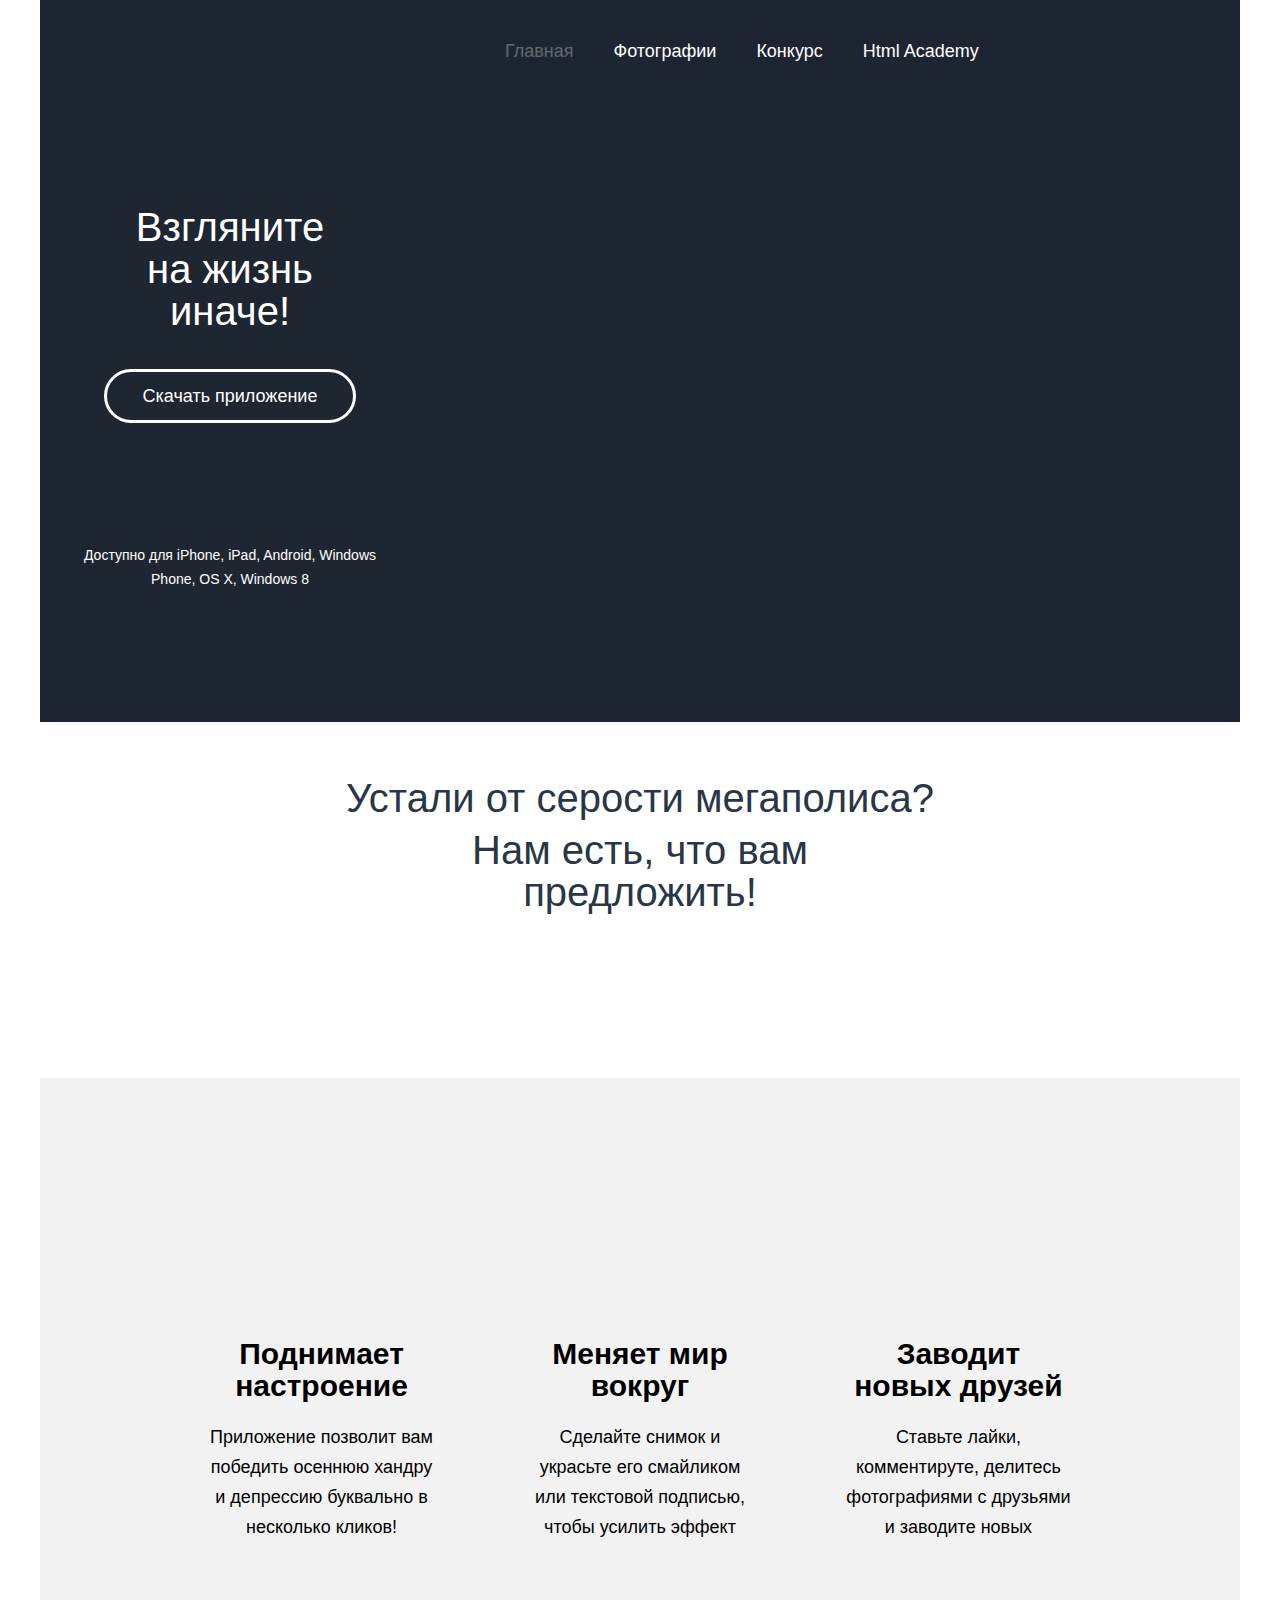
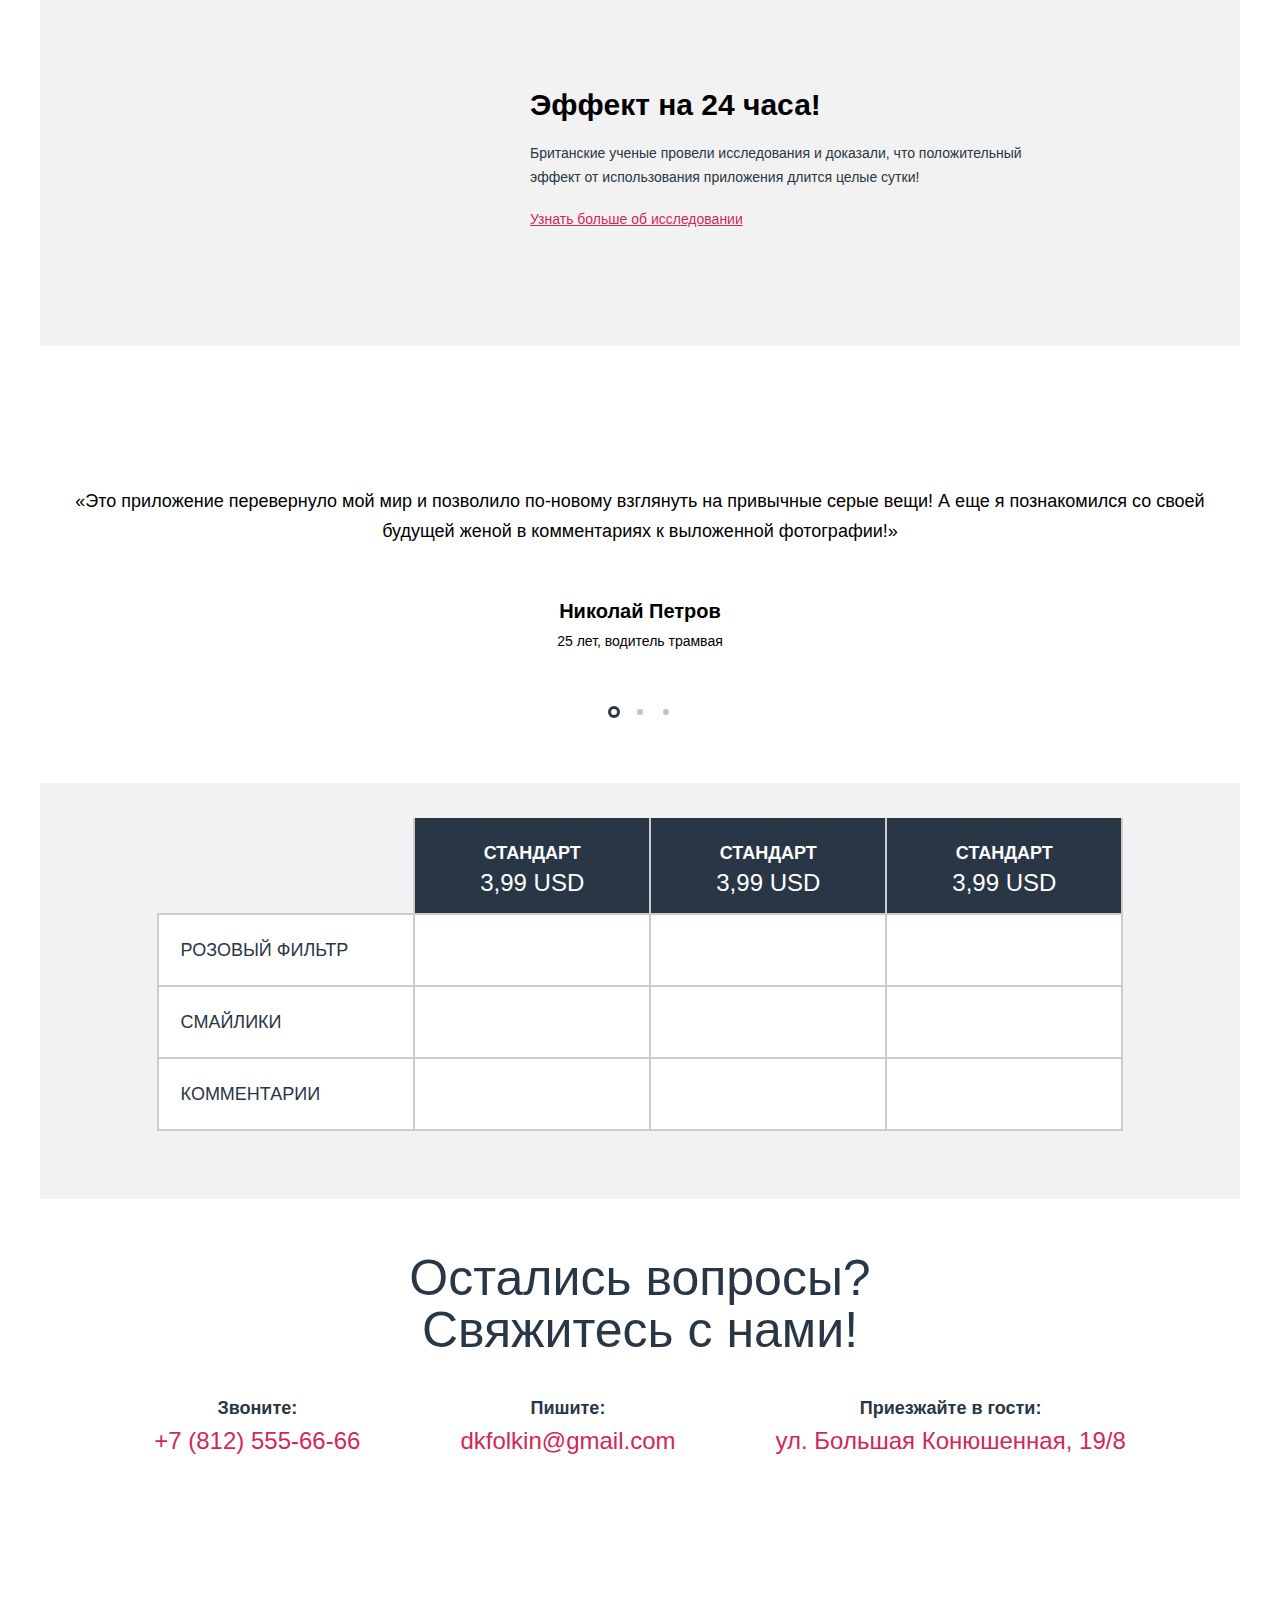
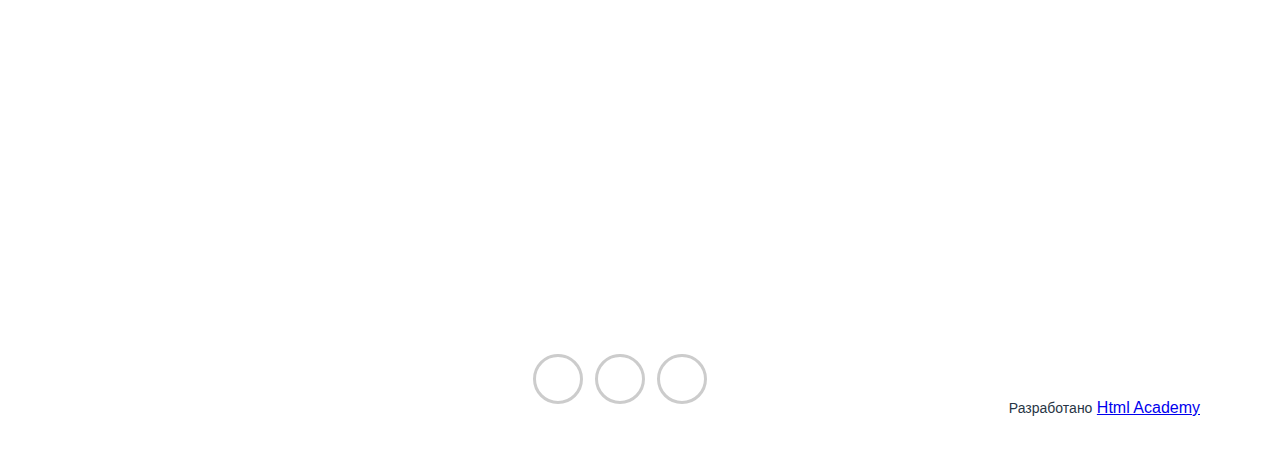
==== commit c70967ce: "флоты во флексы на мобильном индексе и настройка механики переключения на отзывах" ====
--- a/source/index.html
+++ b/source/index.html
@@ -92,10 +92,12 @@
                     
                     <div class="reviews__item slider__item">
                         <h3 class="reviews__auhor-name">Касаткин Игорь</h3>
+                        <span class="reviews__auhor-detail">31 лет, слесарь</span>
                         <p>«Просто класс! Я не поверил своим глазам, когда воспользовался этим приложением!»</p>
                     </div>
                     <div class="reviews__item slider__item">
                         <h3 class="reviews__auhor-name">Олег Зеленцов</h3>
+                        <span class="reviews__auhor-detail">30 лет, токарь-фрезеровщик</span>
                         <p>«Просто божественно, ребята постарались! Мое мирровоззрение сильно изменилось, когда я начал использовать это приложение, жизнь наполнилась смыслом. Спасибо разрабам, молодцы!»</p>
                     </div>
                 </div>
--- a/source/css/style.css
+++ b/source/css/style.css
@@ -48,12 +48,12 @@
 }
 @-webkit-keyframes reviews-bounce {
   0% {
-    -webkit-transform: translateX(-150px);
-            transform: translateX(-150px);
+    -webkit-transform: translateX(-15px);
+            transform: translateX(-15px);
   }
   25% {
-    -webkit-transform: translateX(100px);
-            transform: translateX(100px);
+    -webkit-transform: translateX(10px);
+            transform: translateX(10px);
   }
   100% {
     -webkit-transform: translateX(0px);
@@ -62,12 +62,12 @@
 }
 @keyframes reviews-bounce {
   0% {
-    -webkit-transform: translateX(-150px);
-            transform: translateX(-150px);
+    -webkit-transform: translateX(-15px);
+            transform: translateX(-15px);
   }
   25% {
-    -webkit-transform: translateX(100px);
-            transform: translateX(100px);
+    -webkit-transform: translateX(10px);
+            transform: translateX(10px);
   }
   100% {
     -webkit-transform: translateX(0px);
@@ -115,14 +115,14 @@
   height: auto;
 }
 .page-header {
+  width: 320px;
+  margin: 0 auto;
   display: -webkit-box;
   display: -ms-flexbox;
   display: flex;
   -webkit-box-pack: justify;
       -ms-flex-pack: justify;
           justify-content: space-between;
-  width: 320px;
-  margin: 0 auto;
   padding-left: 20px;
   padding-right: 20px;
   margin-bottom: -69px;
@@ -204,11 +204,6 @@
     padding-bottom: 0;
     margin-bottom: -115px;
   }
-  .page-header::after {
-    content: "";
-    display: table;
-    clear: both;
-  }
   .page-header__logo-link {
     width: 150px;
     height: 44px;
@@ -216,20 +211,6 @@
   }
   .page-header__open {
     display: none;
-  }
-}
-.main-nav__wrapper {
-  width: 320px;
-  margin: 0 auto;
-}
-@media (min-width: 700px) {
-  .main-nav__wrapper {
-    width: 700px;
-  }
-}
-@media (min-width: 1200px) {
-  .main-nav__wrapper {
-    width: 1200px;
   }
 }
 .main-nav {
@@ -363,14 +344,13 @@
   .main-nav {
     display: block;
     width: 625px;
-    float: left;
     position: relative;
     -webkit-animation: none;
             animation: none;
   }
   .main-nav__list {
     font-size: 0;
-    margin-left: 168px;
+    max-width: 635px;
   }
   .main-nav__list li:not(:first-of-type) {
     display: inline-block;
@@ -478,6 +458,23 @@
     font-size: 50px;
     line-height: 52px;
     margin-top: 80px;
+  }
+  .intro__pic {
+    position: absolute;
+    left: 25px;
+    bottom: 0;
+    width: 650px;
+    height: 545px;
+    background: url("../../img/iphone-hand-tablet.png") center no-repeat;
+  }
+}
+@media (min-width: 1200px) {
+  .intro__wrapper {
+    min-height: 727px;
+    background: #1d2631 url("../../img/intro-bg-desktop.jpg") no-repeat;
+  }
+  .intro__pic {
+    left: 330px;
   }
 }
 .download-app {
@@ -701,8 +698,8 @@
     left: 40px;
     width: 268px;
     height: 558px;
-    background: url("../../img/iphone-screen-mobile@1x.png") no-repeat;
-    background-size: cover;
+    background: url("../../img/iphone-tablet.png") no-repeat;
+    background-size: 100% 100%;
   }
 }
 @media (min-width: 1200px) {
@@ -854,6 +851,11 @@
 .slider__toggle:not(:last-of-type) {
   margin-right: 14px;
 }
+.slider__toggle:hover {
+  background-color: #1d2631;
+  -webkit-transition: 0.3s;
+  transition: 0.3s;
+}
 #reviews-input-1:checked ~ .reviews__toggles label[for="reviews-input-1"],
 #reviews-input-2:checked ~ .reviews__toggles label[for="reviews-input-2"],
 #reviews-input-3:checked ~ .reviews__toggles label[for="reviews-input-3"] {
@@ -877,7 +879,6 @@
   .reviews__wrapper {
     padding-left: 40px;
     padding-right: 40px;
-    padding-bottom: 125px;
   }
   .reviews__promo-text {
     display: block;
@@ -890,8 +891,11 @@
   .reviews__promo-text-article {
     padding-bottom: 18px;
   }
+  .reviews__item {
+    min-height: 150px;
+  }
   .reviews__items {
-    margin-top: 300px;
+    margin-top: 200px;
   }
   .reviews__auhor-name {
     font-size: 20px;
@@ -948,9 +952,10 @@
   text-decoration: none;
   list-style: none;
   border-collapse: collapse;
-  margin-left: -435px;
+  margin-left: -465px;
 }
 .price__table-header {
+  position: relative;
   padding: 0;
   margin: 0;
   text-decoration: none;
@@ -968,6 +973,16 @@
   line-height: 30px;
   font-weight: 700;
   font-family: inherit;
+  text-transform: uppercase;
+}
+.price__items .price__table-header:nth-of-type(3)::before {
+  content: "";
+  position: absolute;
+  width: 72px;
+  height: 72px;
+  background: url("../../img/bg-hit.svg") no-repeat center;
+  top: 0;
+  left: -1px;
 }
 .price__table-header p {
   padding: 0;
@@ -997,6 +1012,51 @@
   background-color: transparent;
   border-left: none;
 }
+.price__toggles {
+  display: -webkit-box;
+  display: -ms-flexbox;
+  display: flex;
+  -webkit-box-pack: center;
+      -ms-flex-pack: center;
+          justify-content: center;
+  margin-bottom: 65px;
+  margin-top: 10px;
+}
+.price__toggles .slider__toggle {
+  background-color: #bec2c7;
+  border: 3px solid #f2f2f2;
+}
+.price__toggles .slider__toggle:hover {
+  background-color: #1d2631;
+  -webkit-transition: 0.3s;
+  transition: 0.3s;
+}
+#price-input-1:checked ~ .price__toggles label[for="price-input-1"],
+#price-input-2:checked ~ .price__toggles label[for="price-input-2"],
+#price-input-3:checked ~ .price__toggles label[for="price-input-3"] {
+  border: 3px solid #283645;
+  -webkit-transition: 0.3s;
+  transition: 0.3s;
+  background-color: #ffffff;
+}
+#price-input-1:checked ~ .price__items {
+  -webkit-transform: translate(300px);
+          transform: translate(300px);
+  -webkit-transition: 0.4s;
+  transition: 0.4s;
+}
+#price-input-2:checked ~ .price__items {
+  -webkit-transform: translate(0px);
+          transform: translate(0px);
+  -webkit-transition: 0.4s;
+  transition: 0.4s;
+}
+#price-input-3:checked ~ .price__items {
+  -webkit-transform: translate(-300px);
+          transform: translate(-300px);
+  -webkit-transition: 0.4s;
+  transition: 0.4s;
+}
 @media (min-width: 700px) {
   .price__wrapper {
     padding-top: 35px;
@@ -1030,6 +1090,9 @@
     padding-top: 15px;
     padding-bottom: 17px;
   }
+  .price__toggles {
+    display: none;
+  }
 }
 @media (min-width: 1200px) {
   .price__table-header {
@@ -1052,6 +1115,7 @@
   }
 }
 .contacts {
+  position: relative;
   min-height: 610px;
   background: url("../../img/bg-map-mobile@1x.png") no-repeat;
   width: 320px;
@@ -1066,6 +1130,19 @@
   .contacts {
     width: 1200px;
   }
+}
+.contacts::before {
+  content: "";
+  position: absolute;
+  display: block;
+  left: 150px;
+  bottom: 35px;
+  width: 35px;
+  height: 35px;
+  border: 10px solid #f2f2f2;
+  background-color: #d22856;
+  border-radius: 50%;
+  cursor: pointer;
 }
 .contacts__wrapper {
   background-color: #ffffff;
@@ -1163,6 +1240,9 @@
   .contacts {
     background-size: cover;
     min-height: 720px;
+  }
+  .contacts::before {
+    display: none;
   }
 }
 @media (min-width: 1200px) {
@@ -1733,8 +1813,7 @@
 }
 @media (min-width: 1200px) {
   .page-footer__wrapper {
-    padding-left: 130px;
-    padding-right: 130px;
+    margin: 0 auto;
   }
 }
 .gallery__item {
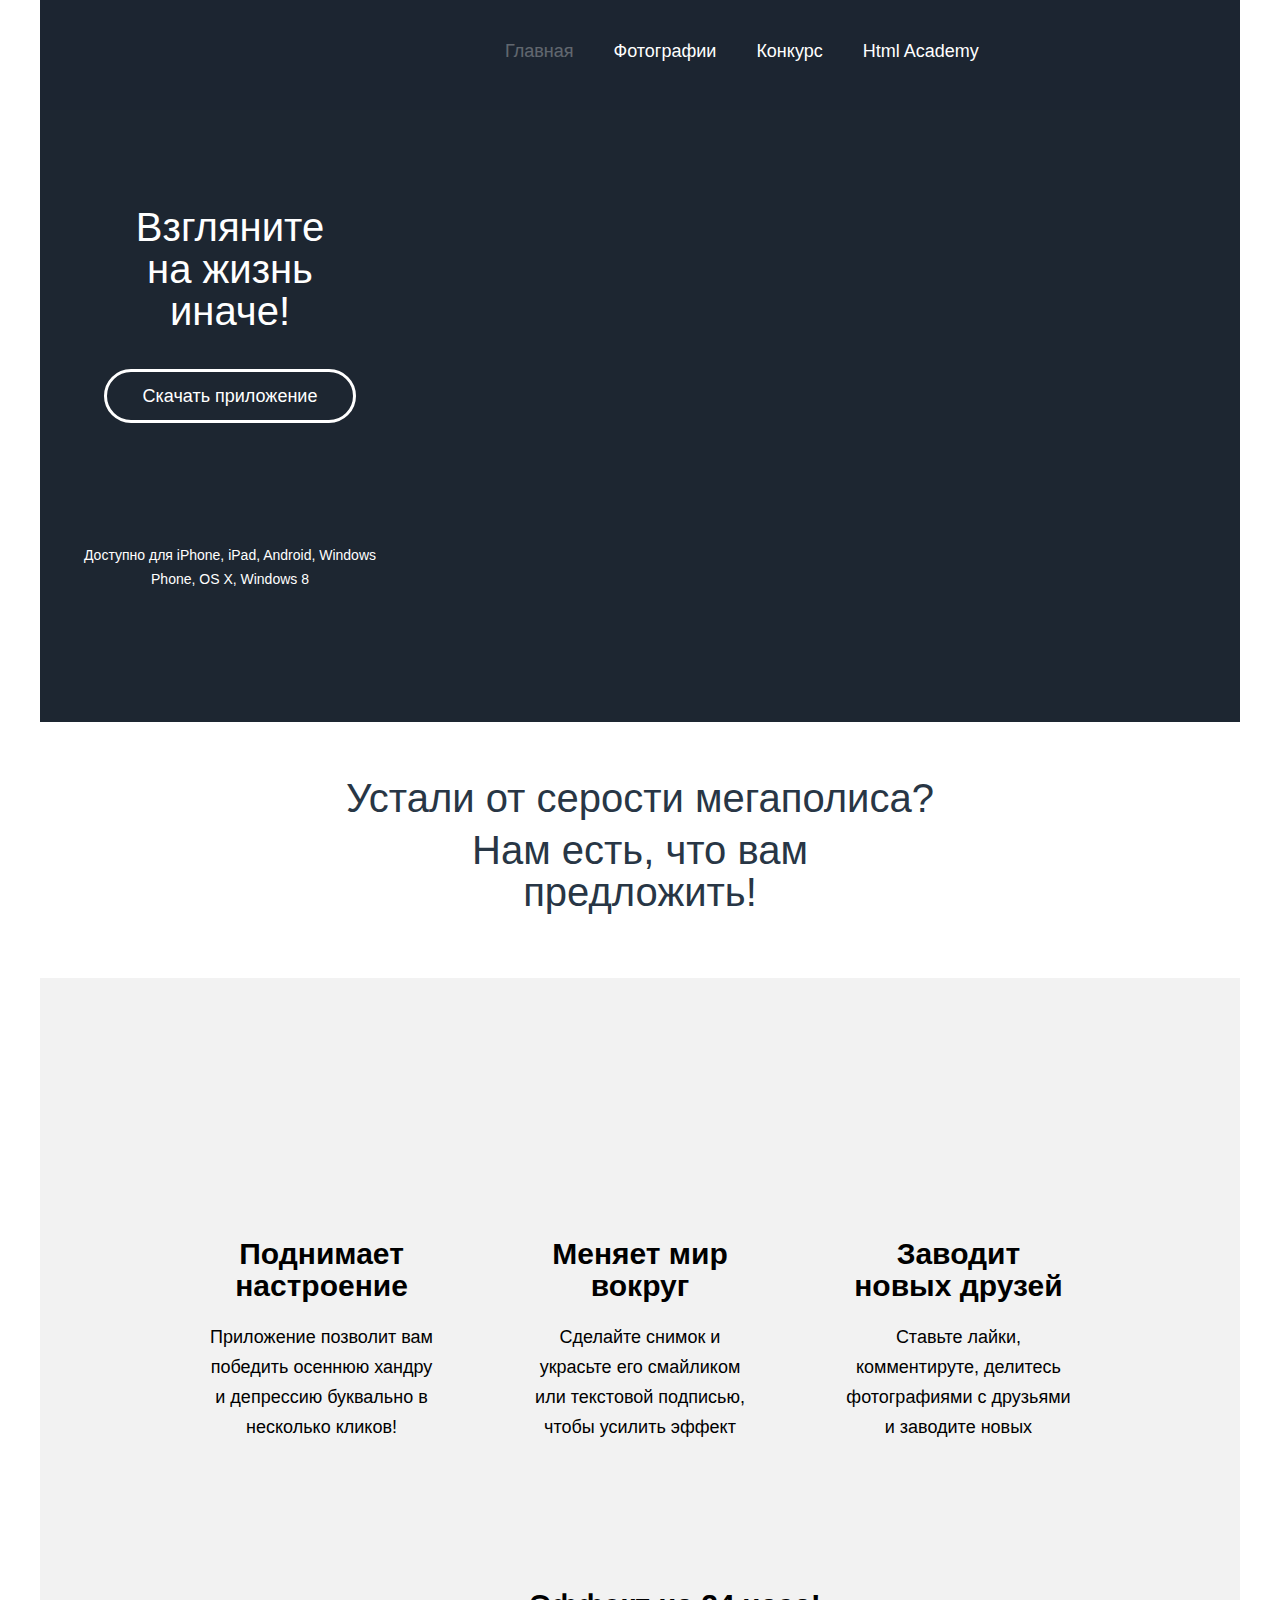
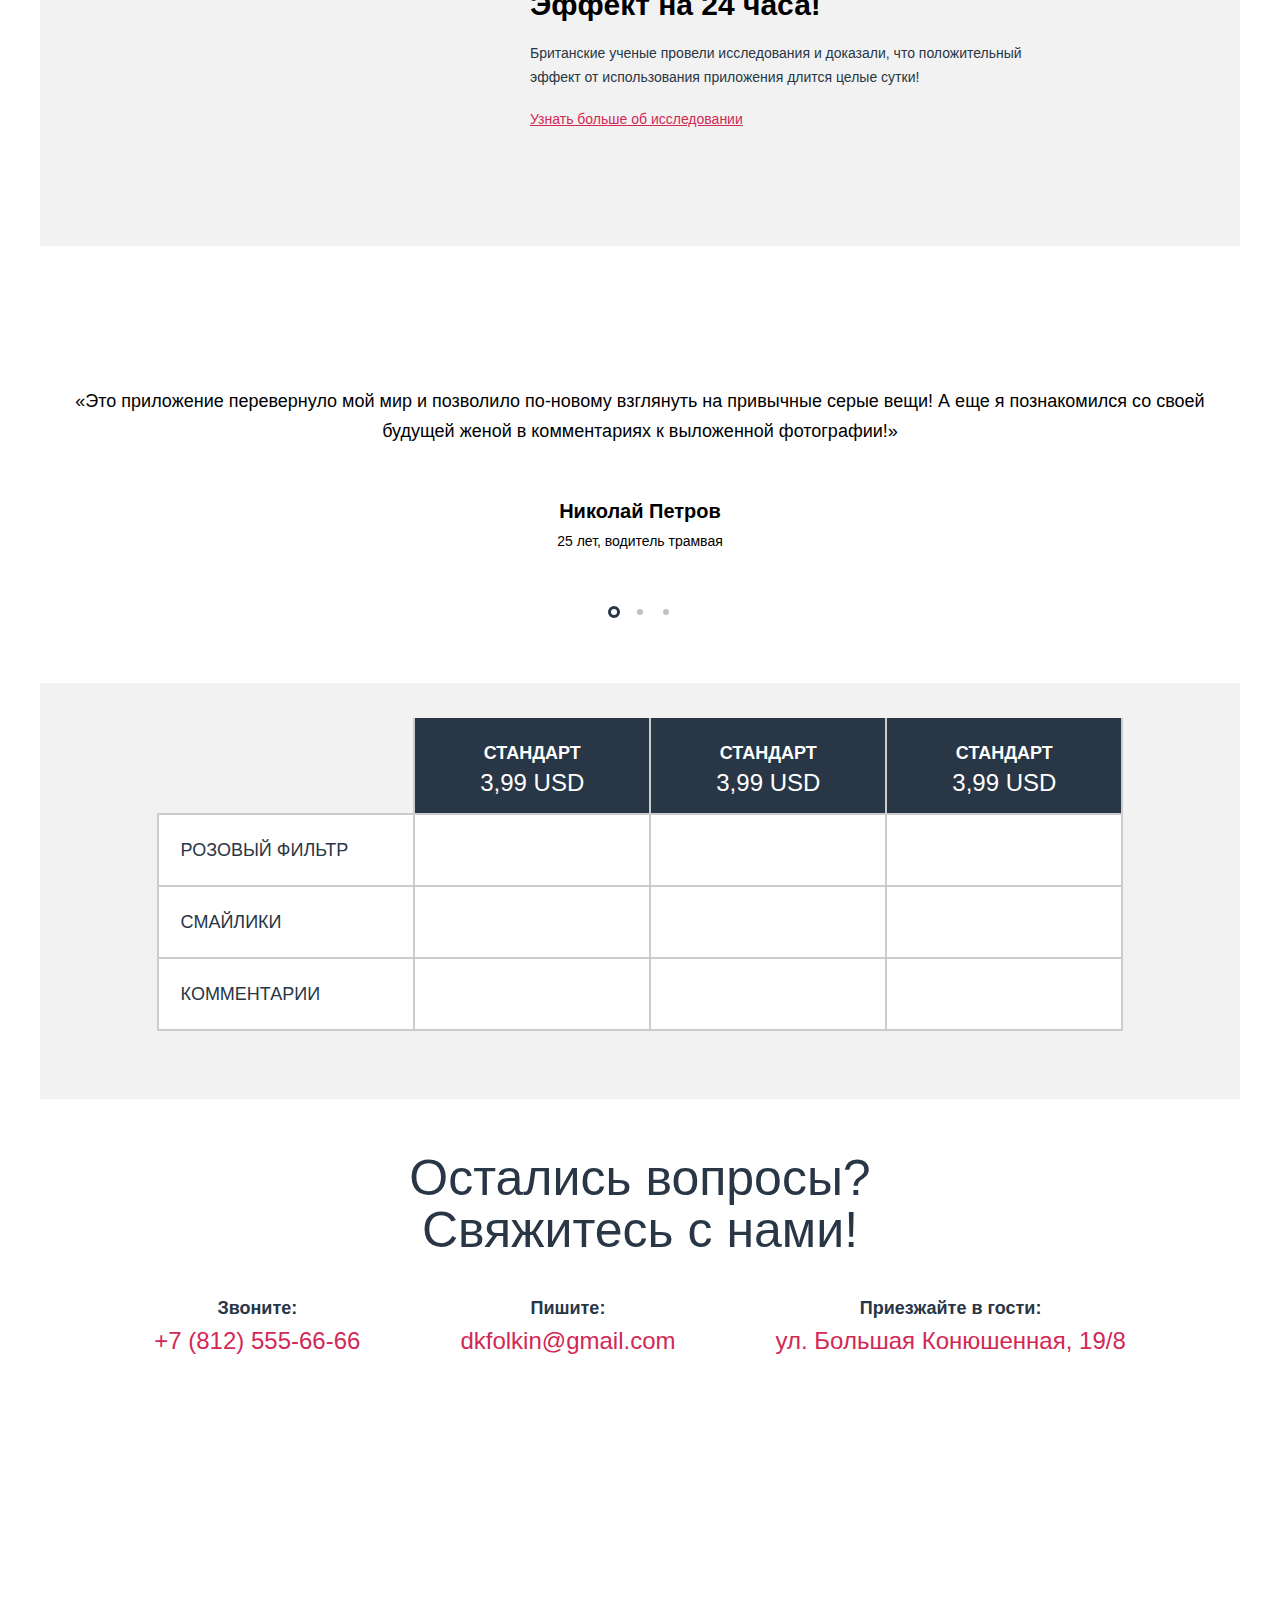
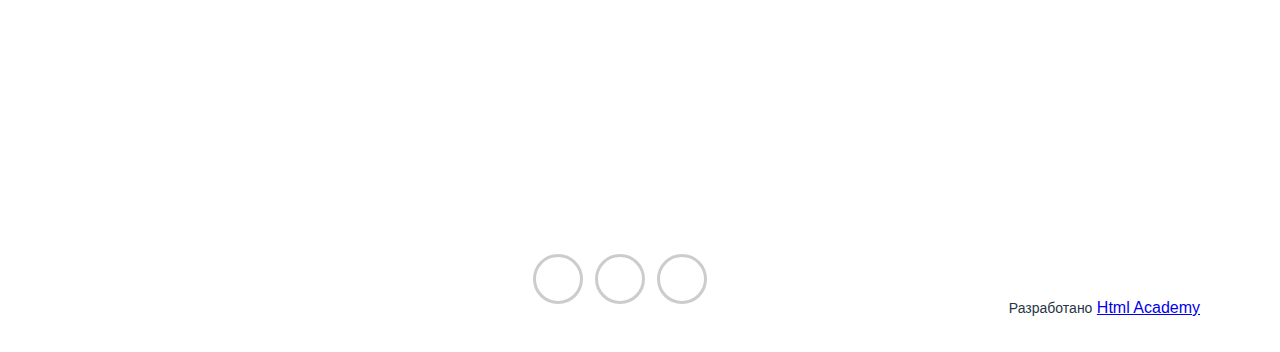
==== commit 39c5bb02: "графикаX2" ====
--- a/source/index.html
+++ b/source/index.html
@@ -13,7 +13,7 @@
 <body>
     <header class="page-header">
         <div class="page-header__logo">
-            <a href="#" class="page-header__logo-link">Pink</a>
+            <a href="#" class="page-header__logo-link">Логотип</a>
         </div>
         <div class="page-header__open">
             <button class="page-header__open-btn  page-header__btn" type="button">Открыть меню</button>
--- a/source/css/style.css
+++ b/source/css/style.css
@@ -196,6 +196,12 @@
     height: 40px;
     background: url("../../img/logotype-white-tablet.png") center no-repeat;
   }
+  .page-header__open-btn::before {
+    height: 4px;
+  }
+  .page-header__open {
+    top: 16px;
+  }
 }
 @media (min-width: 1200px) {
   .page-header {
@@ -675,7 +681,6 @@
   .advantages__quote-answer {
     padding-left: 180px;
     padding-right: 180px;
-    padding-bottom: 100px;
   }
   .advantages__item-list {
     padding-top: 25px;
@@ -881,6 +886,7 @@
     padding-right: 40px;
   }
   .reviews__promo-text {
+    position: relative;
     display: block;
     padding-left: 310px;
     padding-top: 100px;
@@ -915,6 +921,18 @@
     color: inherit;
     font-weight: 400;
     text-align: center;
+  }
+  .reviews__promo-text::before {
+    content: "";
+    display: block;
+    position: absolute;
+    top: 50px;
+    left: 0;
+    width: 250px;
+    height: 290px;
+    background-image: url("../../img/timer.png");
+    background-position: center;
+    background-repeat: no-repeat;
   }
 }
 @media (min-width: 1200px) {
@@ -1058,6 +1076,24 @@
   transition: 0.4s;
 }
 @media (min-width: 700px) {
+  #price-input-1:checked ~ .price__items {
+    -webkit-transform: translate(0px);
+            transform: translate(0px);
+    -webkit-transition: 0.4s;
+    transition: 0.4s;
+  }
+  #price-input-2:checked ~ .price__items {
+    -webkit-transform: translate(0px);
+            transform: translate(0px);
+    -webkit-transition: 0.4s;
+    transition: 0.4s;
+  }
+  #price-input-3:checked ~ .price__items {
+    -webkit-transform: translate(0px);
+            transform: translate(0px);
+    -webkit-transition: 0.4s;
+    transition: 0.4s;
+  }
   .price__wrapper {
     padding-top: 35px;
     padding-bottom: 68px;
@@ -1089,6 +1125,7 @@
     padding-right: 25px;
     padding-top: 15px;
     padding-bottom: 17px;
+    white-space: nowrap;
   }
   .price__toggles {
     display: none;
@@ -1112,6 +1149,12 @@
     padding-right: 65px;
     padding-top: 20px;
     padding-bottom: 20px;
+  }
+  .price__items {
+    -webkit-transform: translate(0px);
+            transform: translate(0px);
+    -webkit-transition: 0.4s;
+    transition: 0.4s;
   }
 }
 .contacts {
@@ -1243,6 +1286,15 @@
   }
   .contacts::before {
     display: none;
+  }
+}
+@media (min-width: 700px) {
+  .contacts::before {
+    bottom: 150px;
+    left: 0;
+  }
+  .contacts {
+    background: url("../../img/map-tablet.jpg") no-repeat;
   }
 }
 @media (min-width: 1200px) {
@@ -1785,6 +1837,9 @@
 .page-footer__develop {
   text-align: center;
   padding-top: 45px;
+}
+.page-footer__link-tv {
+  background: url("../../img/icon-twitter.svg") center no-repeat;
 }
 @media (min-width: 700px) {
   .page-footer-hidden {
@@ -1809,6 +1864,7 @@
   }
   .page-footer__footer-logo {
     margin: 0;
+    background: url("../../img/logotype-blue-tablet.svg") no-repeat;
   }
 }
 @media (min-width: 1200px) {
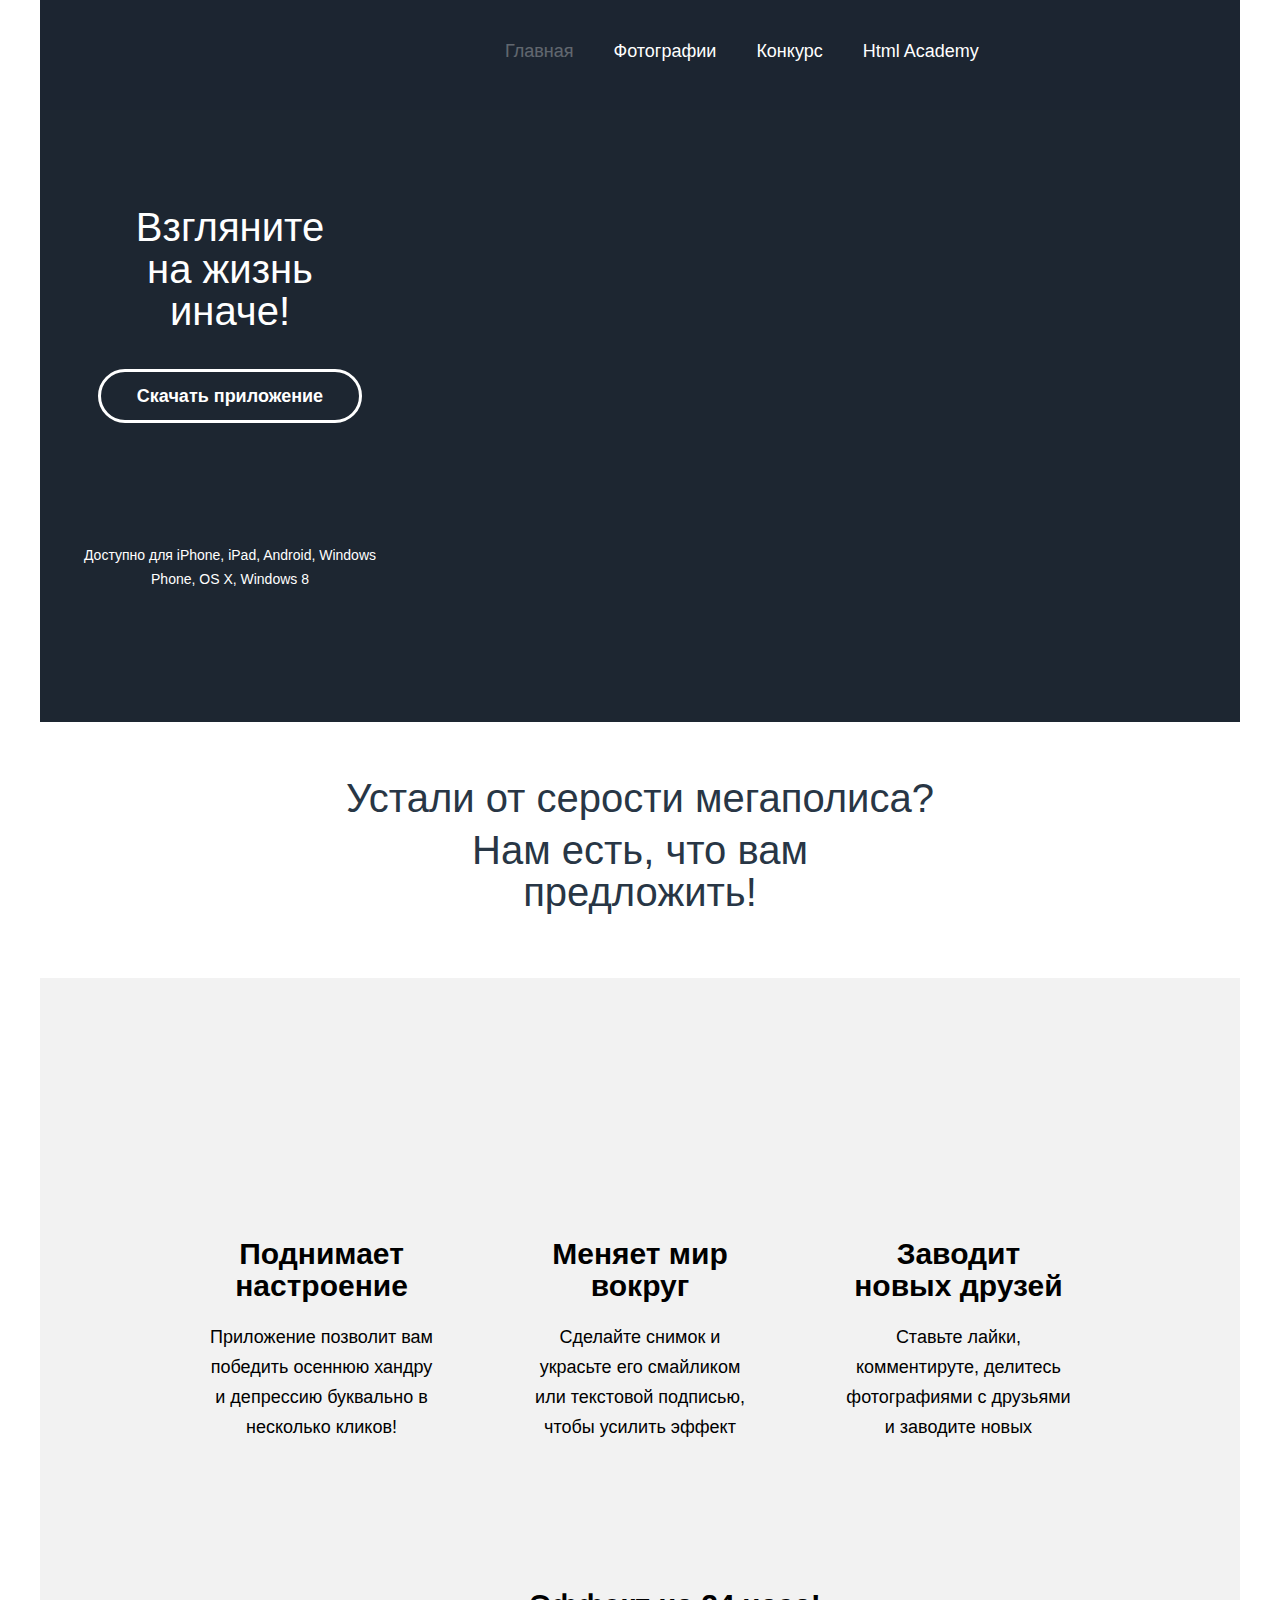
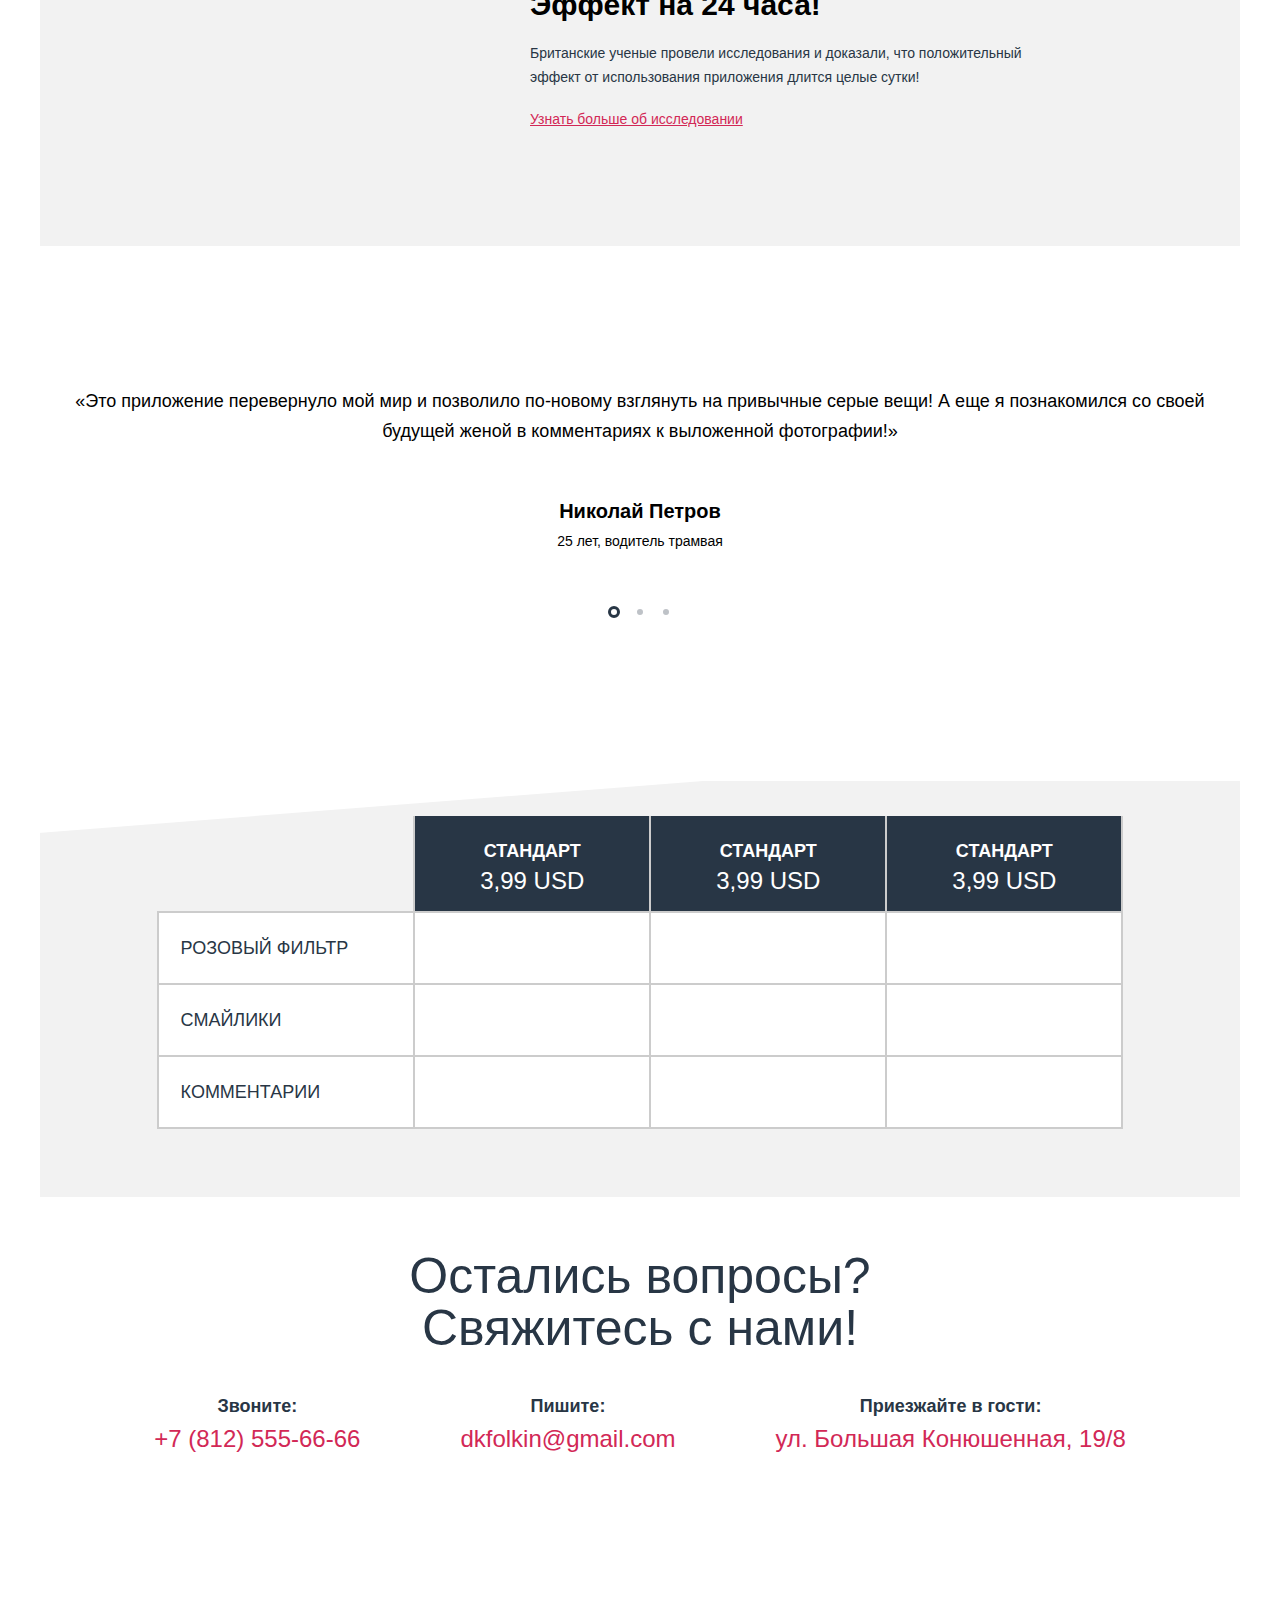
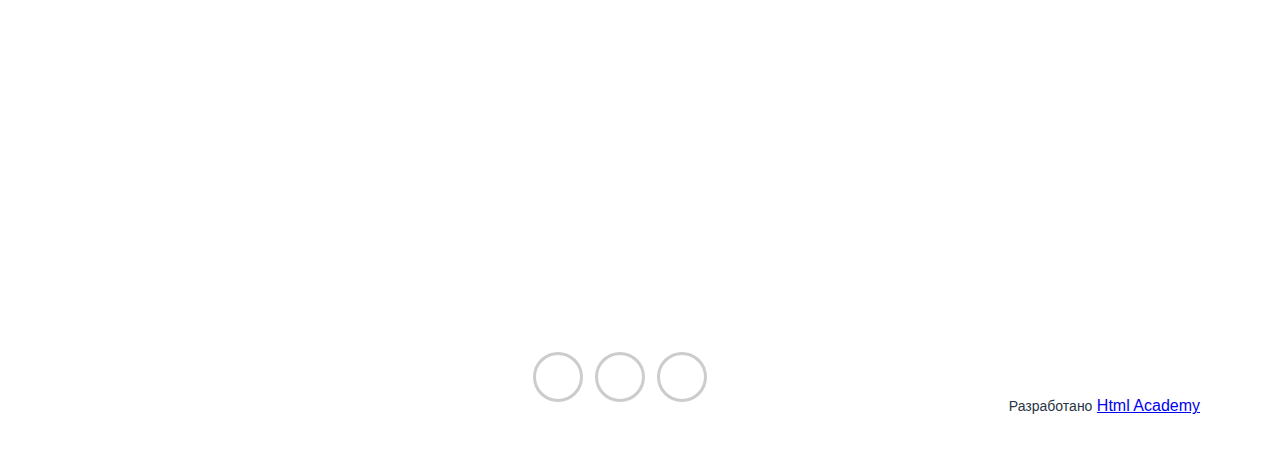
==== commit 30de3832: "графикаX2" ====
--- a/source/index.html
+++ b/source/index.html
@@ -107,6 +107,7 @@
                     <label class="slider__toggle" for="reviews-input-3">3</label>
                 </div>
             </div>
+            <div class="triangle"><img src="img/bg-triangle-white.svg" alt=""></div>
         </section>
         <section class="price">
             <div class="price__wrapper slider">
--- a/source/css/style.css
+++ b/source/css/style.css
@@ -148,6 +148,9 @@
   font-size: 0;
   background: url("../../img/logo-pink-white-mobile.svg") center no-repeat;
 }
+.page-header__logo-link:hover {
+  background: url("../../img/logo-pink-white-mobile-hover.svg") center no-repeat;
+}
 .page-header__open {
   position: relative;
 }
@@ -187,14 +190,17 @@
     min-height: 110px;
     padding-left: 40px;
     padding-right: 40px;
-    margin-bottom: -110px;
+    margin-bottom: -115px;
     padding-top: 25px;
     padding-bottom: 50px;
   }
   .page-header__logo-link {
     width: 147px;
     height: 40px;
-    background: url("../../img/logotype-white-tablet.png") center no-repeat;
+    background: url("../../img/logotype-white-tablet.svg") center no-repeat;
+  }
+  .page-header__logo-link:hover {
+    background: url("../../img/logotype-white-tablet-hover.svg") center no-repeat;
   }
   .page-header__open-btn::before {
     height: 4px;
@@ -213,7 +219,7 @@
   .page-header__logo-link {
     width: 150px;
     height: 44px;
-    background: url("../../img/logotype-white-desktop.png") center no-repeat;
+    background: url("../../img/logotype-white-desktop.svg") center no-repeat;
   }
   .page-header__open {
     display: none;
@@ -432,6 +438,14 @@
     width: 1200px;
   }
 }
+@media (-webkit-min-device-pixel-ratio: 1.5), (min-resolution: 144dpi), (min-resolution: 1.5dppx) {
+  .intro__wrapper {
+    background-image: url("../../img/bg-back-mobile@2x.jpg");
+    background-size: 320px 462px;
+    background-size: 215% 100%;
+    background-position: center;
+  }
+}
 .intro__header {
   padding: 0;
   margin: 0;
@@ -453,6 +467,12 @@
   height: 286px;
   background: url("../../img/iphone-hand-mobile@1x.png") center no-repeat;
 }
+@media (-webkit-min-device-pixel-ratio: 1.5), (min-resolution: 144dpi), (min-resolution: 1.5dppx) {
+  .intro__pic {
+    background-image: url("../../img/iphone-hand-mobile@2x.png");
+    background-size: 258px 286px;
+  }
+}
 @media (min-width: 700px) {
   .intro__wrapper {
     min-height: 727px;
@@ -471,7 +491,8 @@
     bottom: 0;
     width: 650px;
     height: 545px;
-    background: url("../../img/iphone-hand-tablet.png") center no-repeat;
+    background-image: url("../../img/iphone-hand-tablet.png");
+    background-size: cover;
   }
 }
 @media (min-width: 1200px) {
@@ -481,6 +502,30 @@
   }
   .intro__pic {
     left: 330px;
+    background-image: url("../../img/iphone-hand-desktop@1x.png");
+    background-size: 950px 545px;
+  }
+}
+@media (min-width: 700px) and (-webkit-min-device-pixel-ratio: 1.5), (min-width: 700px) and (min-resolution: 144dpi) {
+  .intro__wrapper {
+    background-image: url("../../img/bg-back-tablet@2x.jpg");
+    background-size: 160% 100%;
+    background-position: center;
+  }
+  .intro__pic {
+    background-image: url("../../img/iphone-hand-tablet@2x.png");
+    background-size: 700px 545px;
+  }
+}
+@media (min-width: 1200px) and (-webkit-min-device-pixel-ratio: 1.5), (min-width: 1200px) and (min-resolution: 144dpi) {
+  .intro__wrapper {
+    background-image: url("../../img/bg-back-desktop@2x.jpg");
+    background-size: 160% 100%;
+    background-position: center;
+  }
+  .intro__pic {
+    background-image: url("../../img/iphone-hand-desktop@2x.png");
+    background-size: 140% 100%;
   }
 }
 .download-app {
@@ -534,7 +579,14 @@
   border: 3px solid #ffffff;
   border-radius: 30px;
   font-family: inherit;
+  font-weight: 700;
   cursor: pointer;
+}
+.download-app__btn:hover {
+  background-color: #ffffff;
+  color: #d22856;
+  -webkit-transition: 0.3s;
+  transition: 0.3s;
 }
 .download-app__logo {
   display: inline-block;
@@ -766,6 +818,18 @@
     width: 1200px;
   }
 }
+/*
+.reviews__wrapper::after {
+    content: "";
+    display: block;
+    position: absolute;
+    width: 100%;
+    height: 25px;
+    background-image: url("../../img/bg-triangle-white.svg");
+    background-size: cover;
+    bottom: -89px;
+    left: 0;
+}*/
 .reviews__promo-text,
 .reviews__auhor-detail {
   display: none;
@@ -880,11 +944,27 @@
 #reviews-input-3:checked ~ .reviews__items .reviews__item:nth-child(3) {
   display: block;
 }
+.triangle {
+  display: block;
+  position: relative;
+  width: 100%;
+  height: 100%;
+  bottom: -37px;
+}
 @media (min-width: 700px) {
   .reviews__wrapper {
     padding-left: 40px;
     padding-right: 40px;
   }
+  .triangle {
+    bottom: -59px;
+  }
+  /*
+  .reviews__wrapper::after {
+    background-size:  100% 1200px;
+    background-position: center;
+    background-repeat: no-repeat;
+  }*/
   .reviews__promo-text {
     position: relative;
     display: block;
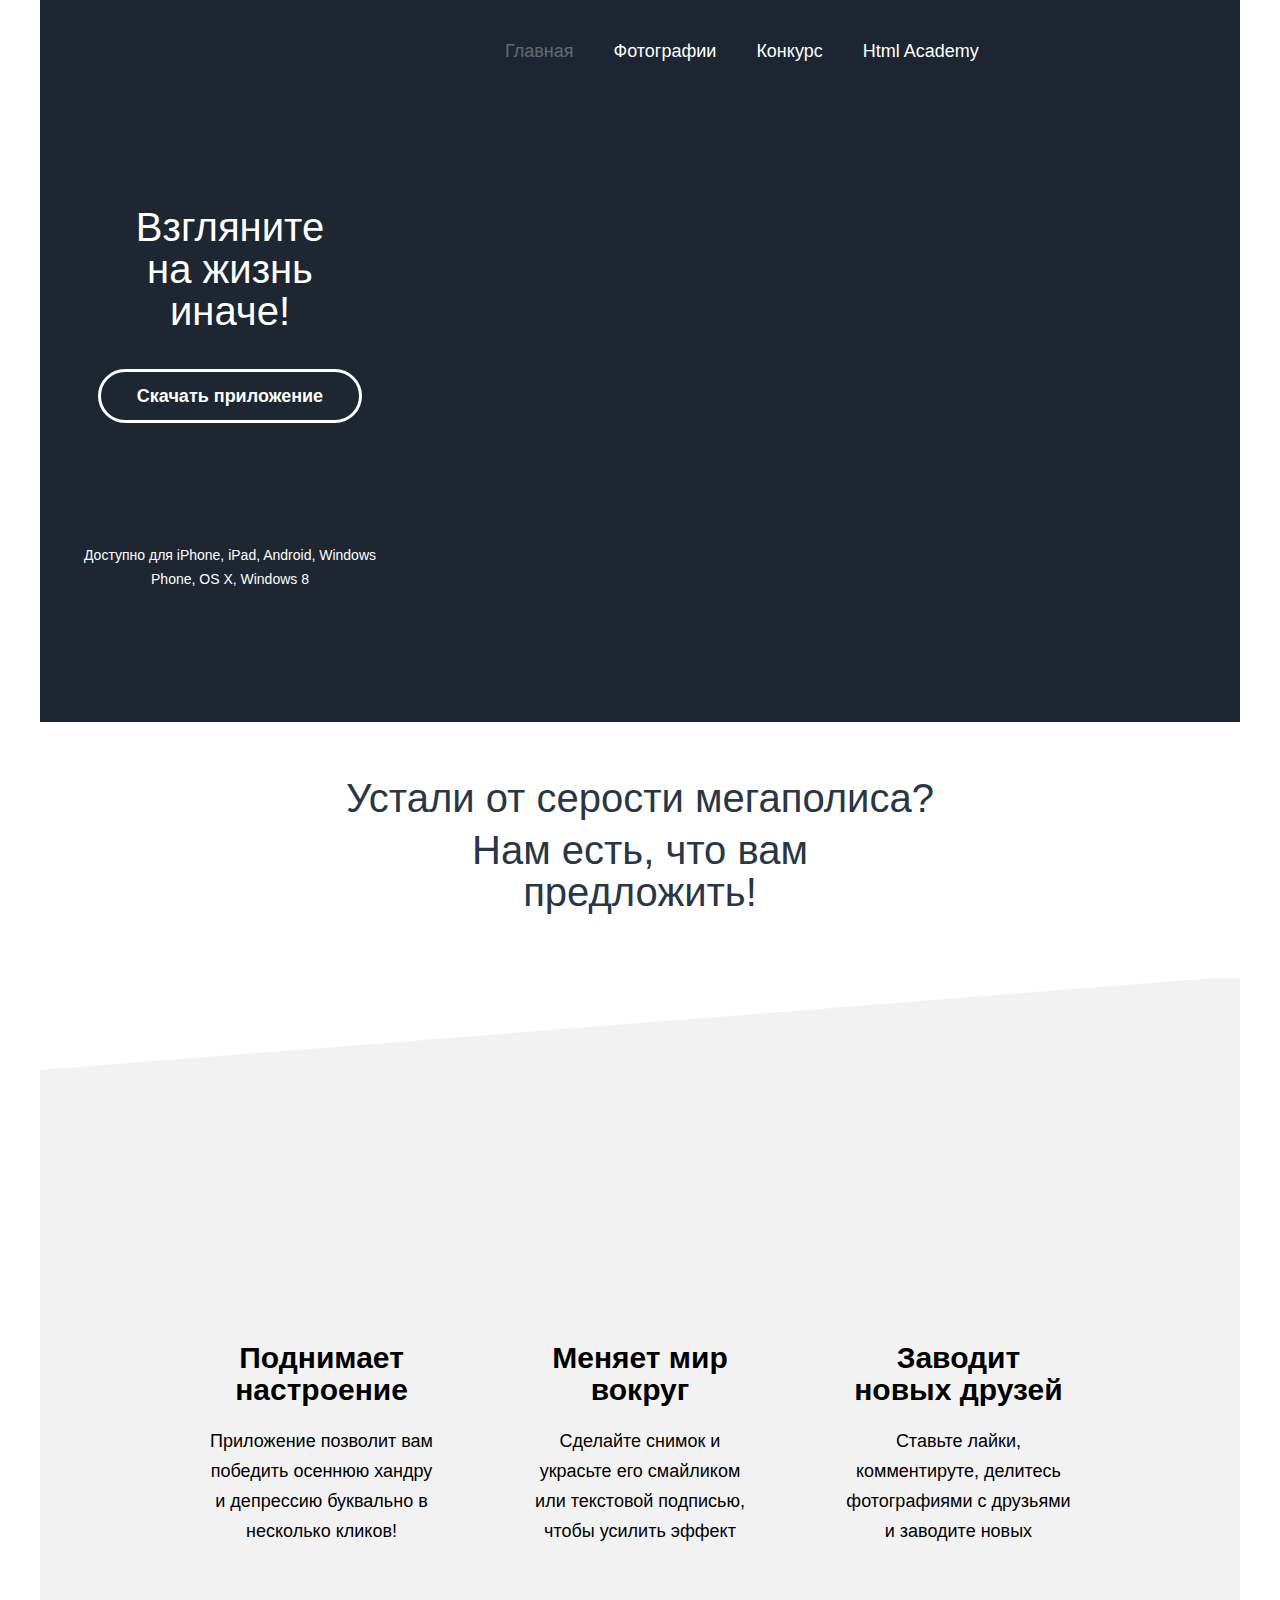
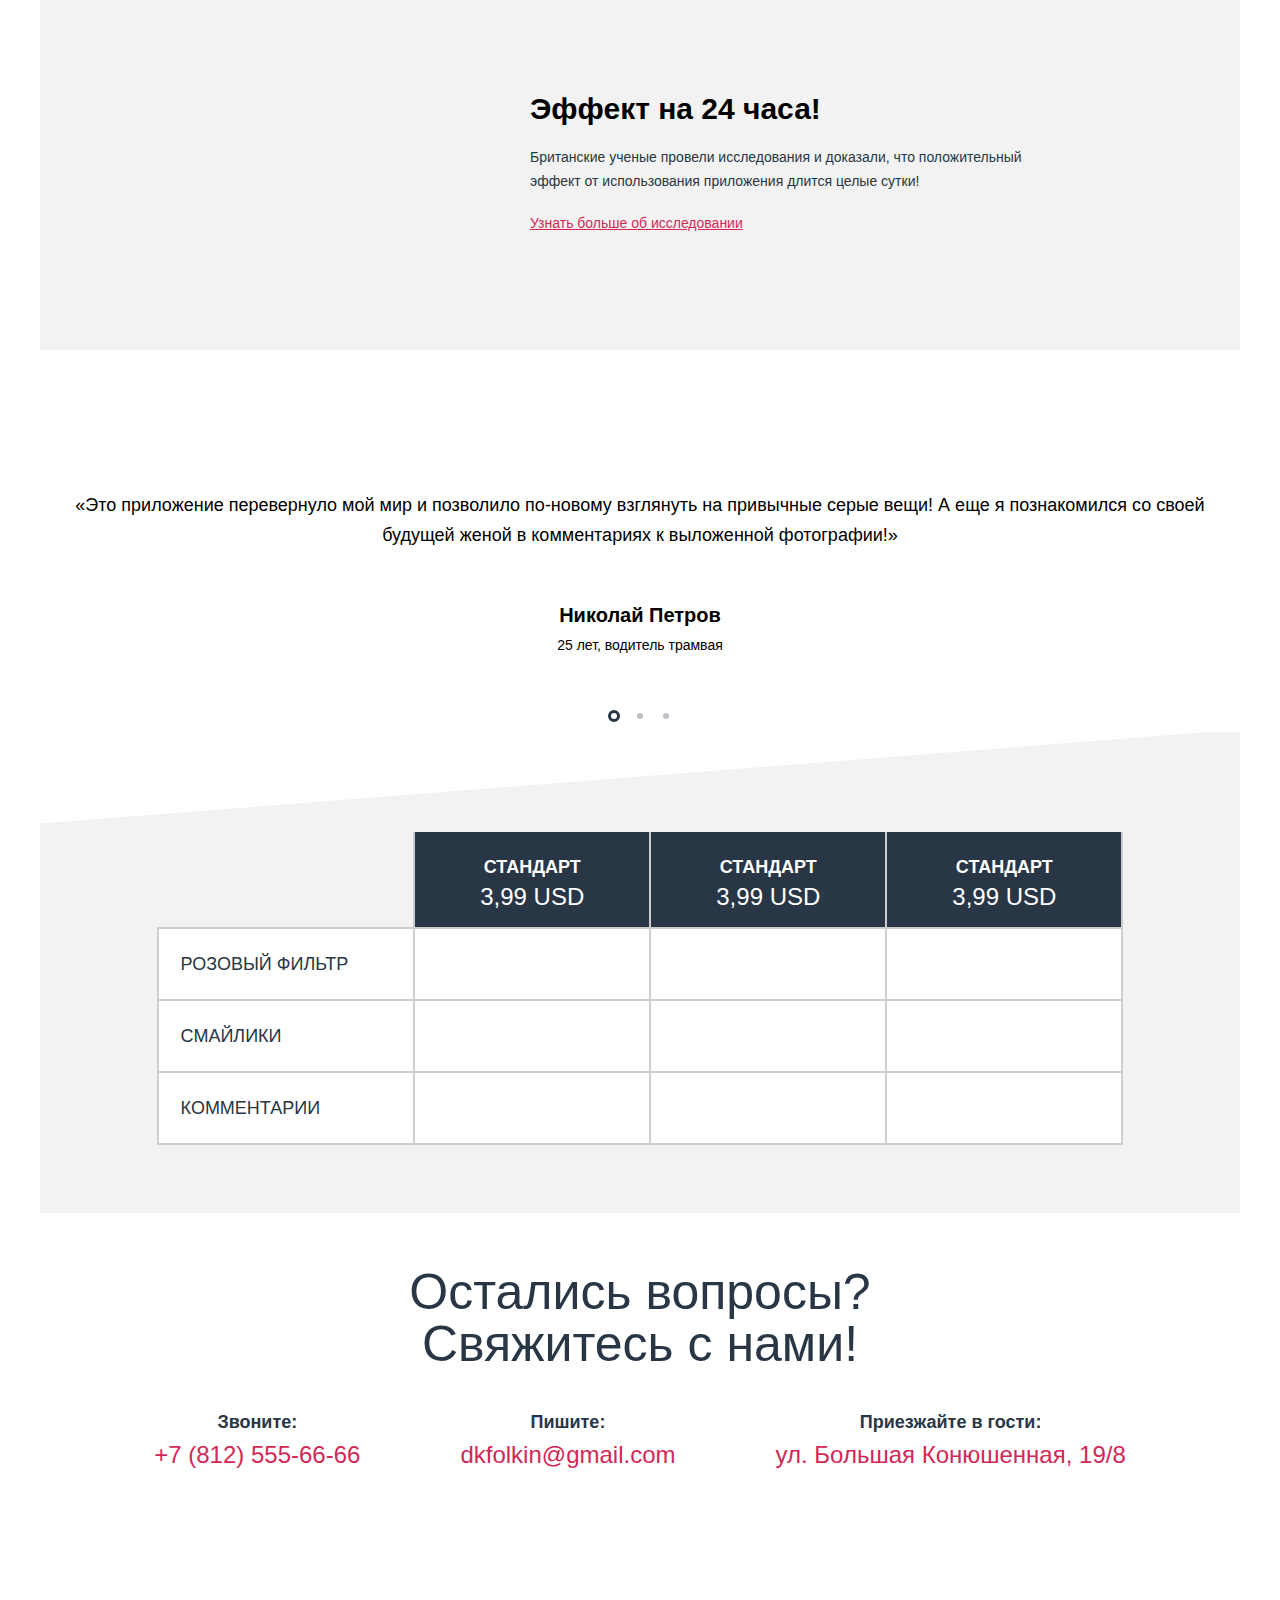
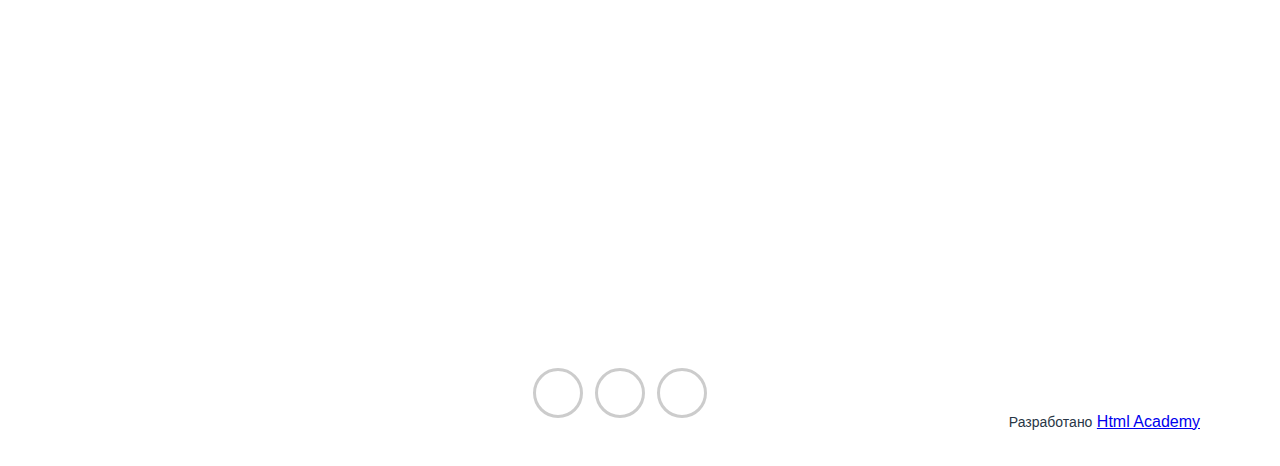
==== commit 6e14fe9c: "треугольники" ====
--- a/source/index.html
+++ b/source/index.html
@@ -57,6 +57,8 @@
 предложить!</h2>
                 </div>
                 <div class="advantages__item-list">
+                   <div class="triangle-top"><img src="img/bg-triangle-white.svg" alt=""></div>
+                   <div class="advantages__item-list-items">
                     <div class="advantages__item">
                         <h3>Поднимает настроение</h3>
                         <p>Приложение позволит вам победить осеннюю хандру и депрессию буквально в несколько кликов!</p>
@@ -68,6 +70,7 @@
                     <div class="advantages__item">
                         <h3>Заводит новых друзей</h3>
                         <p>Ставьте лайки, комментируте, делитесь фотографиями с друзьями и заводите новых</p>
+                    </div>
                     </div>
                     <div class="advantages__bottom-iphone"></div>
                 </div>
@@ -107,8 +110,8 @@
                     <label class="slider__toggle" for="reviews-input-3">3</label>
                 </div>
             </div>
-            <div class="triangle"><img src="img/bg-triangle-white.svg" alt=""></div>
-        </section>
+        </section>
+        <div class="triangle-bottom"><img src="img/bg-triangle-white.svg" alt=""></div>
         <section class="price">
             <div class="price__wrapper slider">
                 <input class="slider__input" type="radio" name="price" id="price-input-1">
--- a/source/css/style.css
+++ b/source/css/style.css
@@ -818,18 +818,6 @@
     width: 1200px;
   }
 }
-/*
-.reviews__wrapper::after {
-    content: "";
-    display: block;
-    position: absolute;
-    width: 100%;
-    height: 25px;
-    background-image: url("../../img/bg-triangle-white.svg");
-    background-size: cover;
-    bottom: -89px;
-    left: 0;
-}*/
 .reviews__promo-text,
 .reviews__auhor-detail {
   display: none;
@@ -944,27 +932,12 @@
 #reviews-input-3:checked ~ .reviews__items .reviews__item:nth-child(3) {
   display: block;
 }
-.triangle {
-  display: block;
-  position: relative;
-  width: 100%;
-  height: 100%;
-  bottom: -37px;
-}
 @media (min-width: 700px) {
   .reviews__wrapper {
     padding-left: 40px;
     padding-right: 40px;
-  }
-  .triangle {
-    bottom: -59px;
-  }
-  /*
-  .reviews__wrapper::after {
-    background-size:  100% 1200px;
-    background-position: center;
-    background-repeat: no-repeat;
-  }*/
+    margin-bottom: -60px;
+  }
   .reviews__promo-text {
     position: relative;
     display: block;
@@ -1117,8 +1090,8 @@
   -webkit-box-pack: center;
       -ms-flex-pack: center;
           justify-content: center;
-  margin-bottom: 65px;
-  margin-top: 10px;
+  margin-bottom: 50px;
+  margin-top: 20px;
 }
 .price__toggles .slider__toggle {
   background-color: #bec2c7;
@@ -1175,7 +1148,7 @@
     transition: 0.4s;
   }
   .price__wrapper {
-    padding-top: 35px;
+    padding-top: 85px;
     padding-bottom: 68px;
   }
   .price__items {
@@ -1212,6 +1185,9 @@
   }
 }
 @media (min-width: 1200px) {
+  .price__wrapper {
+    padding-top: 100px;
+  }
   .price__table-header {
     padding-left: 65px;
     padding-right: 65px;
@@ -2238,3 +2214,59 @@
     margin-right: 90px;
   }
 }
+.triangle-bottom {
+  width: 320px;
+  margin: 0 auto;
+  position: relative;
+  background-color: transparent;
+  margin-bottom: -29px;
+}
+@media (min-width: 700px) {
+  .triangle-bottom {
+    width: 700px;
+  }
+}
+@media (min-width: 1200px) {
+  .triangle-bottom {
+    width: 1200px;
+  }
+}
+@media (min-width: 700px) {
+  .triangle-bottom {
+    margin-bottom: -59px;
+  }
+}
+@media (min-width: 1200px) {
+  .triangle-bottom {
+    margin-bottom: -100px;
+  }
+}
+.triangle-top {
+  width: 320px;
+  margin: 0 auto;
+  position: relative;
+  margin-left: -20px;
+  top: -57px;
+}
+@media (min-width: 700px) {
+  .triangle-top {
+    width: 700px;
+  }
+}
+@media (min-width: 1200px) {
+  .triangle-top {
+    width: 1200px;
+  }
+}
+@media (min-width: 700px) {
+  .triangle-top {
+    top: -28px;
+    left: -350px;
+  }
+}
+@media (min-width: 1200px) {
+  .triangle-top {
+    left: -130px;
+    top: -3px;
+  }
+}
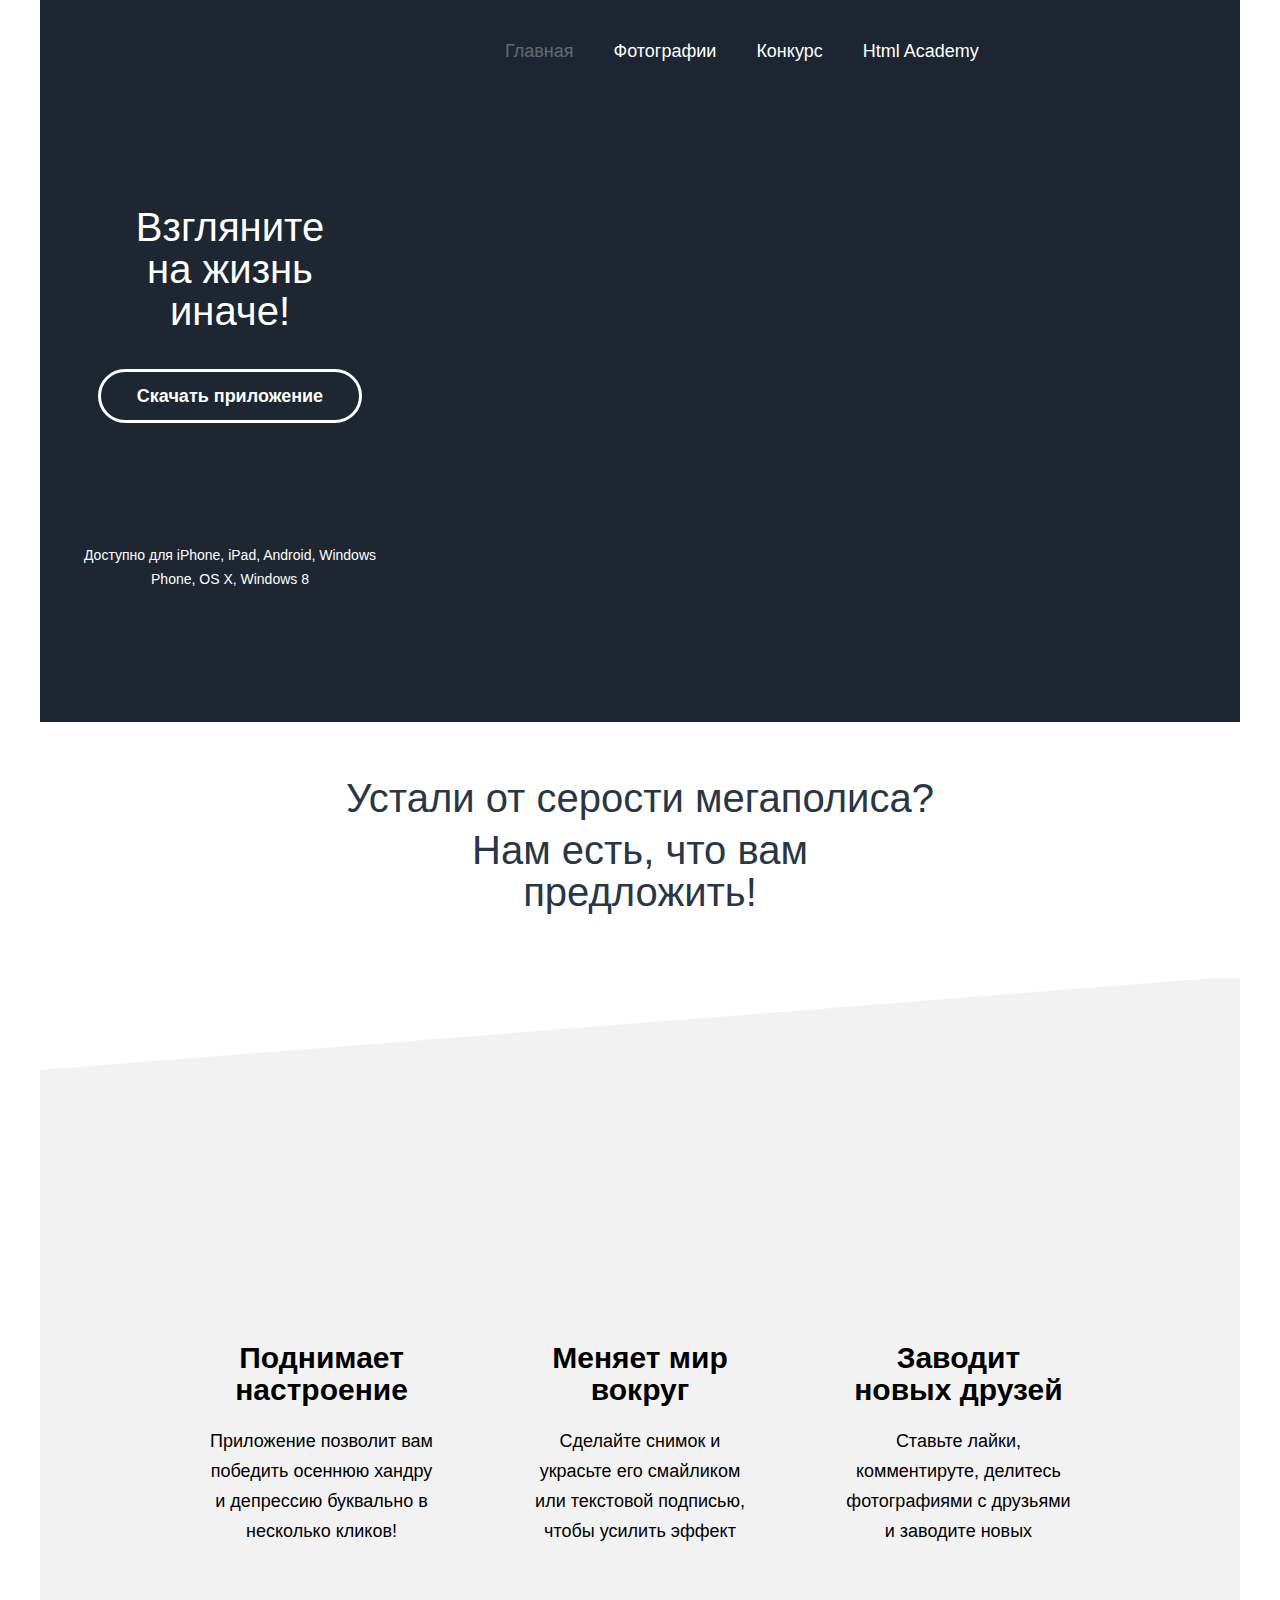
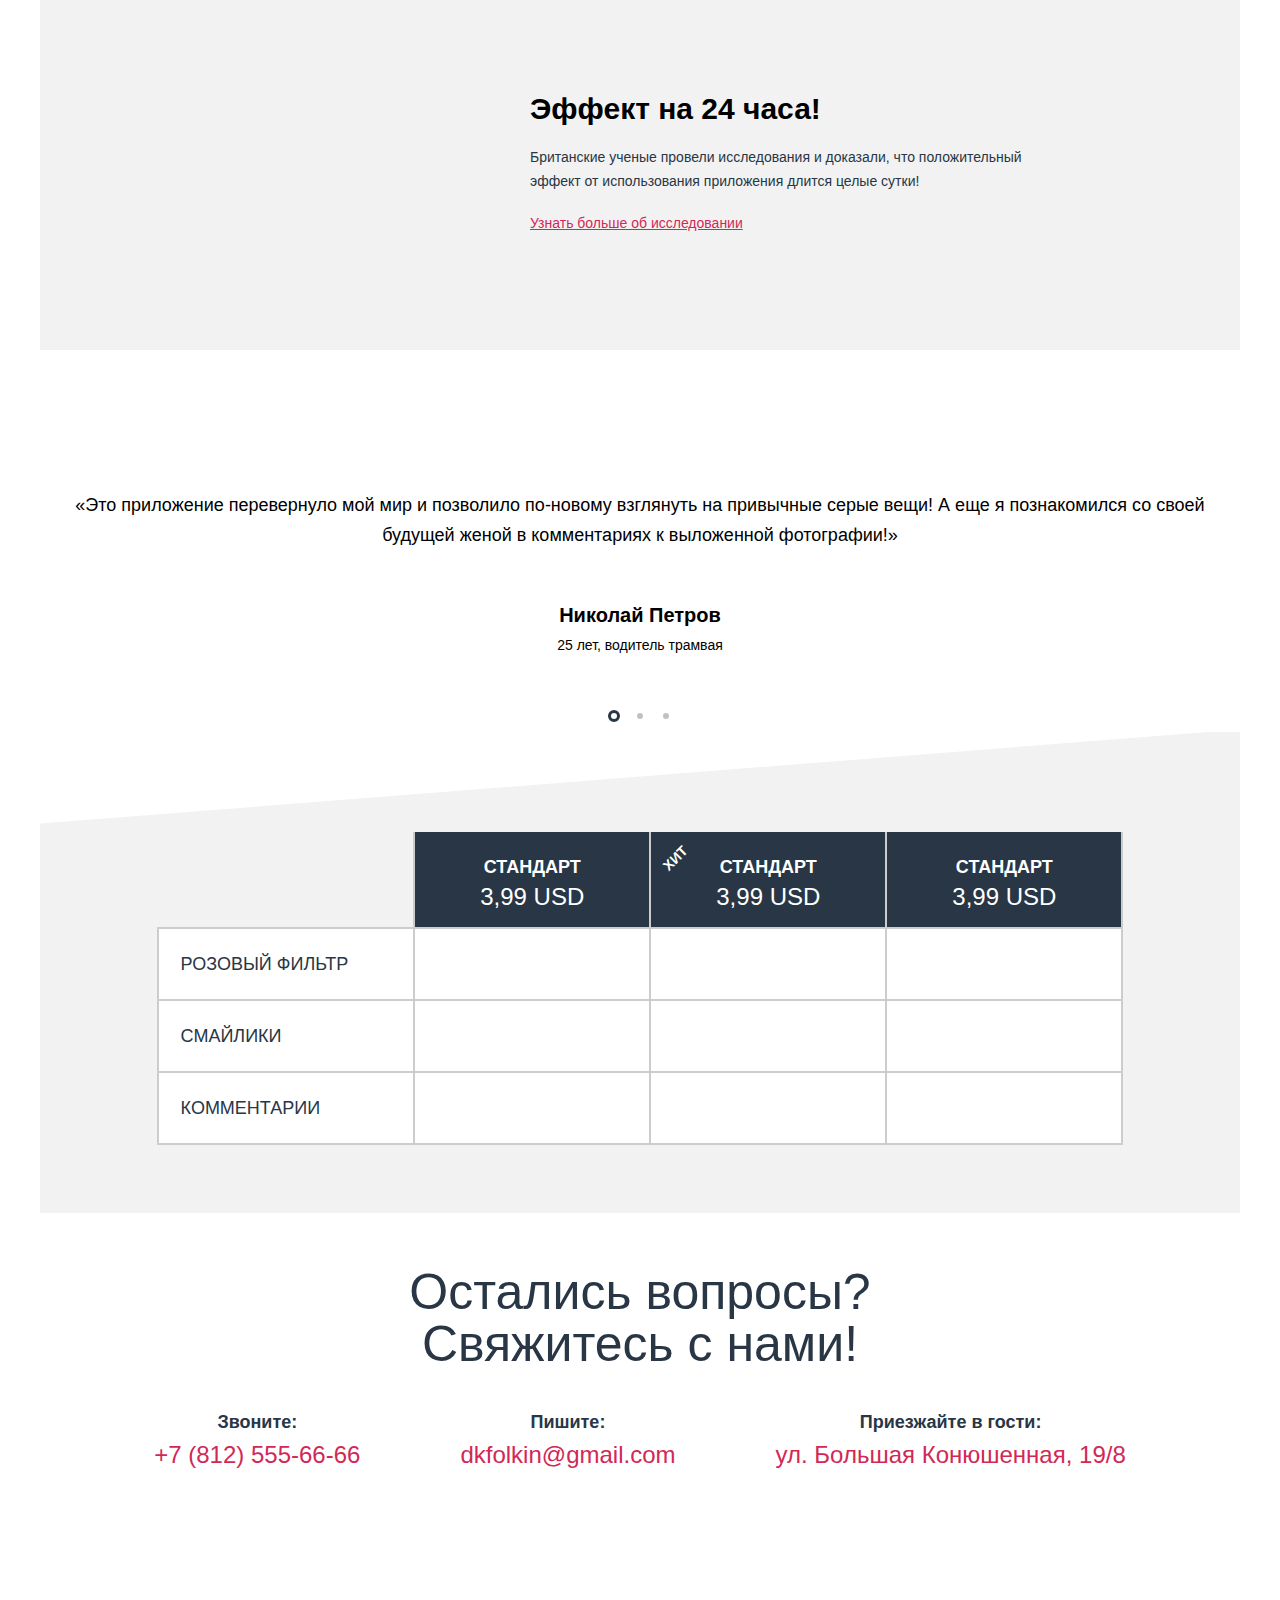
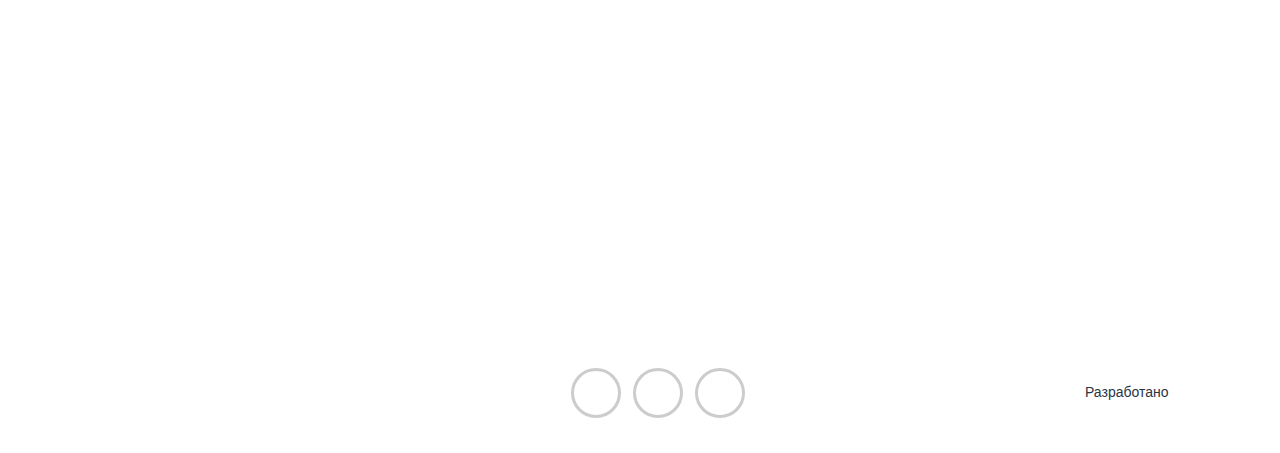
==== commit 809a9af2: "идекс мобилки готов" ====
--- a/source/index.html
+++ b/source/index.html
@@ -133,21 +133,21 @@
                     </tr>
                     <tr>
                         <td class="price__table-field  price__table-field-hidden">Розовый фильтр</td>
-                        <td class="price__table-field">Розовый фильтр</td>
-                        <td class="price__table-field">Розовый фильтр</td>
-                        <td class="price__table-field">Розовый фильтр</td>
+                        <td class="price__table-field">Розовый фильтр<div class="price__table-field-mark price__table-field-mark--check"></td>
+                        <td class="price__table-field">Розовый фильтр<div class="price__table-field-mark price__table-field-mark--check"></td>
+                        <td class="price__table-field">Розовый фильтр<div class="price__table-field-mark price__table-field-mark--check"></td>
                     </tr>
                     <tr>
                         <td class="price__table-field  price__table-field-hidden">Смайлики</td>
-                        <td class="price__table-field">Смайлики</td>
-                        <td class="price__table-field">Смайлики</td>
-                        <td class="price__table-field">Смайлики</td>
+                        <td class="price__table-field">Смайлики<div class="price__table-field-mark price__table-field-mark--no"></div></td>
+                        <td class="price__table-field">Смайлики<div class="price__table-field-mark price__table-field-mark--check"></td>
+                        <td class="price__table-field">Смайлики<div class="price__table-field-mark price__table-field-mark--check"></td>
                     </tr>
                     <tr>
                         <td class="price__table-field  price__table-field-hidden">Комментарии</td>
-                        <td class="price__table-field">Комментарии</td>
-                        <td class="price__table-field">Комментарии</td>
-                        <td class="price__table-field">Комментарии</td>
+                        <td class="price__table-field">Комментарии<div class="price__table-field-mark price__table-field-mark--no"></td>
+                        <td class="price__table-field">Комментарии<div class="price__table-field-mark price__table-field-mark--no"></td>
+                        <td class="price__table-field">Комментарии<div class="price__table-field-mark price__table-field-mark--check"></td>
                     </tr>
                 </table>
                 <div class="price__toggles slider__toggles">
@@ -173,9 +173,10 @@
                     <p class="contacts__action">Приезжайте в гости:</p>
                     <p class="contacts__contact">ул. Большая Конюшенная, 19/8</p>
                 </div>
-                </div>
-            </div>
-            <div class="contacts__bottom-triangle"></div>
+                
+                </div>
+            </div>
+            <div class="triangle-footer"><img src="img/bg-triangle-white-footer.svg" alt=""></div>
         </section>
     </main>
     <footer class="page-footer  page-footer-hidden">
@@ -186,7 +187,7 @@
             <div class="page-footer__social-links">
                 <a class="page-footer__social-link page-footer__link-tv" href="#">Twitter</a>
                 <a class="page-footer__social-link page-footer__link-fc" href="#">Facebook</a>
-                <a class="page-footer__social-link page-footer__link-You" href="#">Youtube</a>
+                <a class="page-footer__social-link page-footer__link-you" href="#">Youtube</a>
             </div>
             <div class="page-footer__develop">
                 <span>Разработано</span>
--- a/source/css/style.css
+++ b/source/css/style.css
@@ -1055,6 +1055,18 @@
   top: 0;
   left: -1px;
 }
+.price__items .price__table-header:nth-of-type(3)::after {
+  content: "ХИТ";
+  font-size: 14px;
+  line-height: 30px;
+  position: absolute;
+  width: 72px;
+  height: 72px;
+  top: 5px;
+  left: 3px;
+  -webkit-transform: rotate(-45deg);
+          transform: rotate(-45deg);
+}
 .price__table-header p {
   padding: 0;
   margin: 0;
@@ -1068,6 +1080,7 @@
   font-family: inherit;
 }
 .price__table-field {
+  position: relative;
   padding-left: 17px;
   padding-top: 23px;
   padding-bottom: 23px;
@@ -1128,6 +1141,19 @@
   -webkit-transition: 0.4s;
   transition: 0.4s;
 }
+.price__table-field-mark {
+  position: absolute;
+  top: 20px;
+  right: 20px;
+  width: 30px;
+  height: 30px;
+}
+.price__table-field-mark--check {
+  background: url("../../img/icon-yes-green.svg") no-repeat center;
+}
+.price__table-field-mark--no {
+  background: url("../../img/icon-no-red.svg") no-repeat center;
+}
 @media (min-width: 700px) {
   #price-input-1:checked ~ .price__items {
     -webkit-transform: translate(0px);
@@ -1183,6 +1209,9 @@
   .price__toggles {
     display: none;
   }
+  .price__table-field-mark {
+    right: 60px;
+  }
 }
 @media (min-width: 1200px) {
   .price__wrapper {
@@ -1212,6 +1241,9 @@
     -webkit-transition: 0.4s;
     transition: 0.4s;
   }
+  .price__table-field-mark {
+    right: 95px;
+  }
 }
 .contacts {
   position: relative;
@@ -1228,6 +1260,12 @@
 @media (min-width: 1200px) {
   .contacts {
     width: 1200px;
+  }
+}
+@media (-webkit-min-device-pixel-ratio: 1.5), (min-resolution: 144dpi), (min-resolution: 1.5dppx) {
+  .contacts {
+    background-image: url("../../img/bg-map-mobile@2x.jpg");
+    background-size: 320px 645px;
   }
 }
 .contacts::before {
@@ -1363,6 +1401,22 @@
     padding-right: 300px;
     font-size: 50px;
     line-height: 52px;
+  }
+  .contacts {
+    background: url("../../img/bg-map1@x.jpg") no-repeat;
+    background-size: cover;
+  }
+}
+@media (min-width: 700px) and (-webkit-min-device-pixel-ratio: 1.5), (min-width: 700px) and (min-resolution: 144dpi) {
+  .contacts {
+    background: url("../../img/bg-map-tablet@2x.jpg") no-repeat;
+    background-size: 700px 840px;
+  }
+}
+@media (min-width: 1200px) and (-webkit-min-device-pixel-ratio: 1.5), (min-width: 1200px) and (min-resolution: 144dpi) {
+  .contacts {
+    background: url("../../img/bg-map-desktop@2x.jpg") no-repeat;
+    background-size: cover;
   }
 }
 .form {
@@ -1868,6 +1922,9 @@
   background: url("../../img/logo-pink-blue-mobile.svg") no-repeat;
   font-size: 0;
 }
+.page-footer__footer-logo a:hover {
+  background: url("../../img/logotype-white-tablet-hover.svg") no-repeat;
+}
 .page-footer__develop span {
   font-size: 14px;
   line-height: 18px;
@@ -1887,6 +1944,14 @@
   border-radius: 50%;
   font-size: 0;
 }
+.page-footer__social-link:hover {
+  border-color: #283645;
+  -webkit-transition: 0.3s;
+  transition: 0.3s;
+}
+.page-footer__social-link:active {
+  opacity: 0.4;
+}
 .page-footer__social-link:not(:last-of-type) {
   margin-right: 12px;
 }
@@ -1896,6 +1961,30 @@
 }
 .page-footer__link-tv {
   background: url("../../img/icon-twitter.svg") center no-repeat;
+}
+.page-footer__link-fc {
+  background: url("../../img/icon-facebook.svg") center no-repeat;
+}
+.page-footer__link-you {
+  background: url("../../img/icon-youtube.svg") center no-repeat;
+}
+.page-footer__develop a {
+  display: inline-block;
+  vertical-align: text-bottom;
+  width: 27px;
+  height: 35px;
+  font-size: 0;
+  background-image: url("../../img/htmlacademy.svg");
+  background-position: center;
+  background-repeat: no-repeat;
+  background-size: cover;
+}
+.page-footer__develop a:hover {
+  background-image: url("../../img/htmlacademy-hover.svg");
+}
+.page-footer__develop span {
+  position: relative;
+  bottom: 8px;
 }
 @media (min-width: 700px) {
   .page-footer-hidden {
@@ -1920,7 +2009,11 @@
   }
   .page-footer__footer-logo {
     margin: 0;
-    background: url("../../img/logotype-blue-tablet.svg") no-repeat;
+  }
+  .page-footer__develop {
+    margin: 0;
+    padding: 0;
+    padding-top: 5px;
   }
 }
 @media (min-width: 1200px) {
@@ -2270,3 +2363,25 @@
     top: -3px;
   }
 }
+.triangle-footer {
+  width: 320px;
+  margin: 0 auto;
+  position: relative;
+  background-color: transparent;
+  top: -1px;
+}
+@media (min-width: 700px) {
+  .triangle-footer {
+    width: 700px;
+  }
+}
+@media (min-width: 1200px) {
+  .triangle-footer {
+    width: 1200px;
+  }
+}
+@media (min-width: 700px) {
+  .triangle-footer img {
+    width: 100%;
+  }
+}
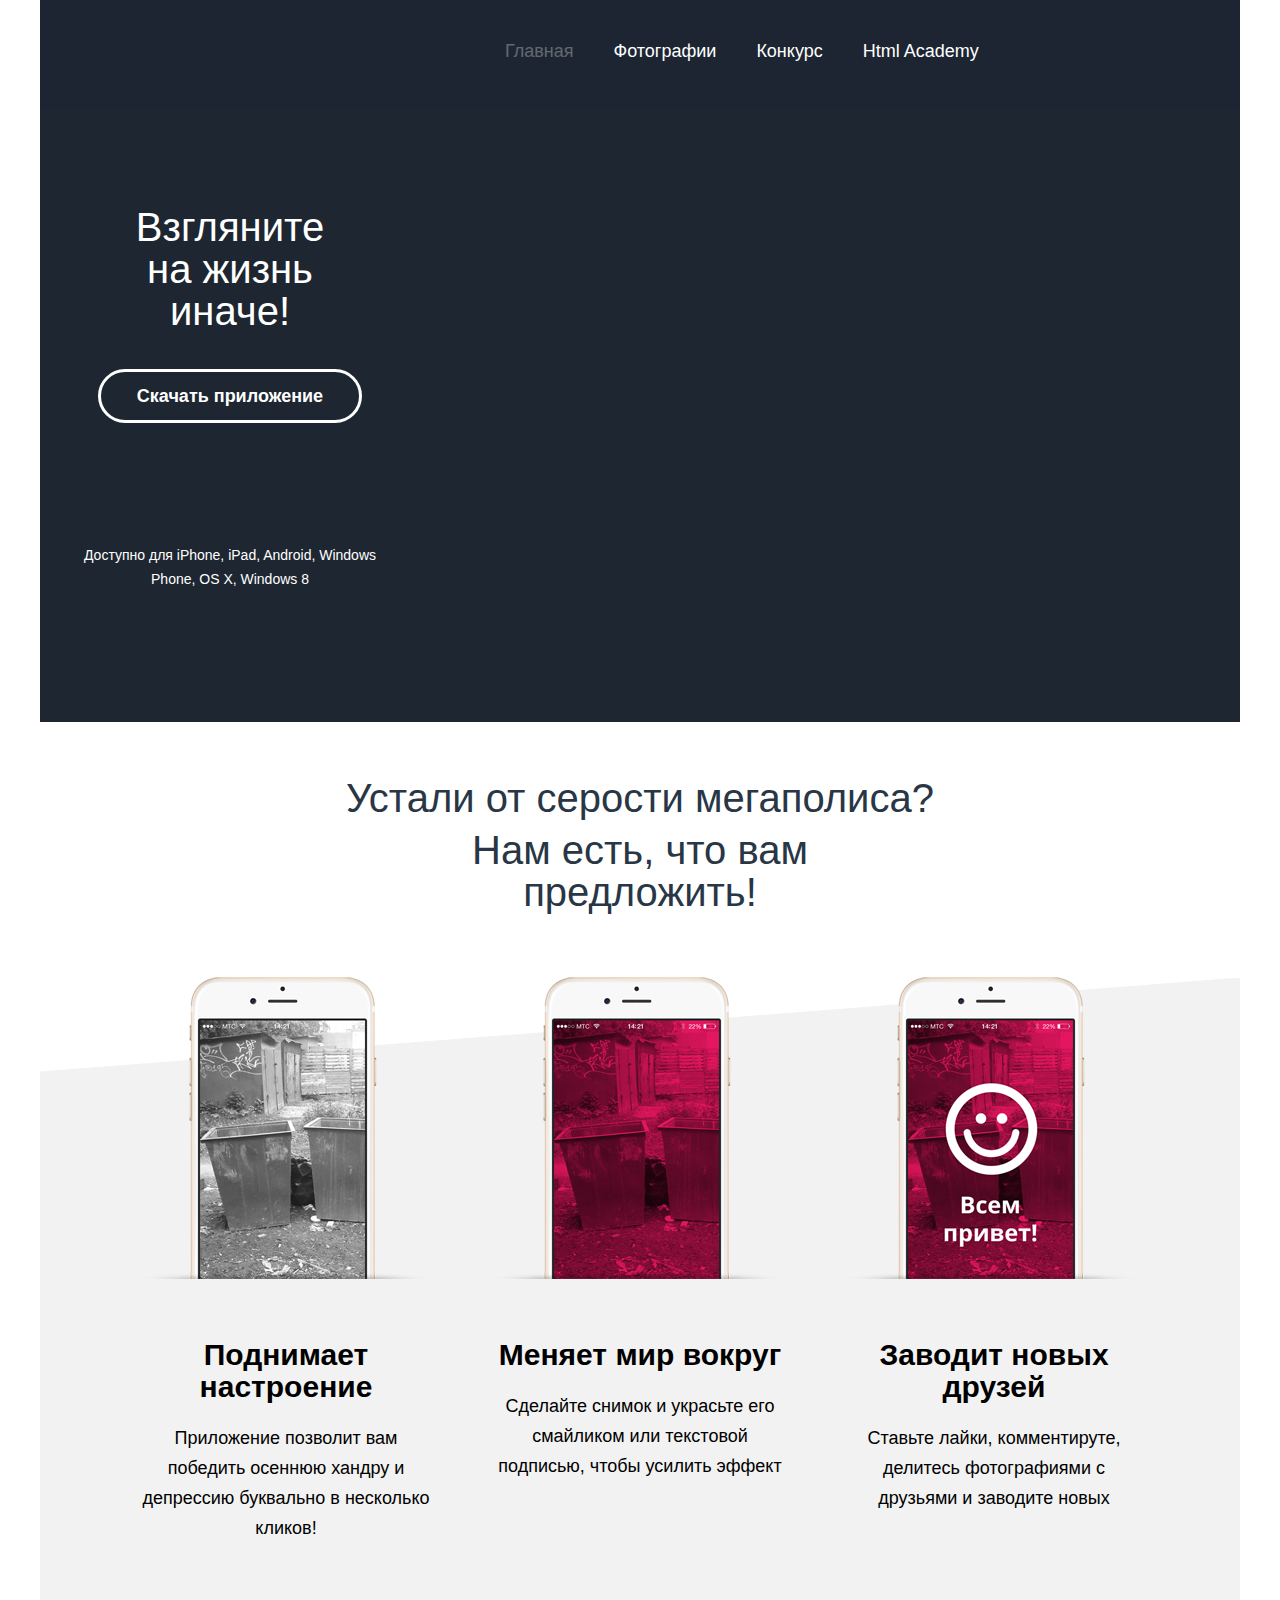
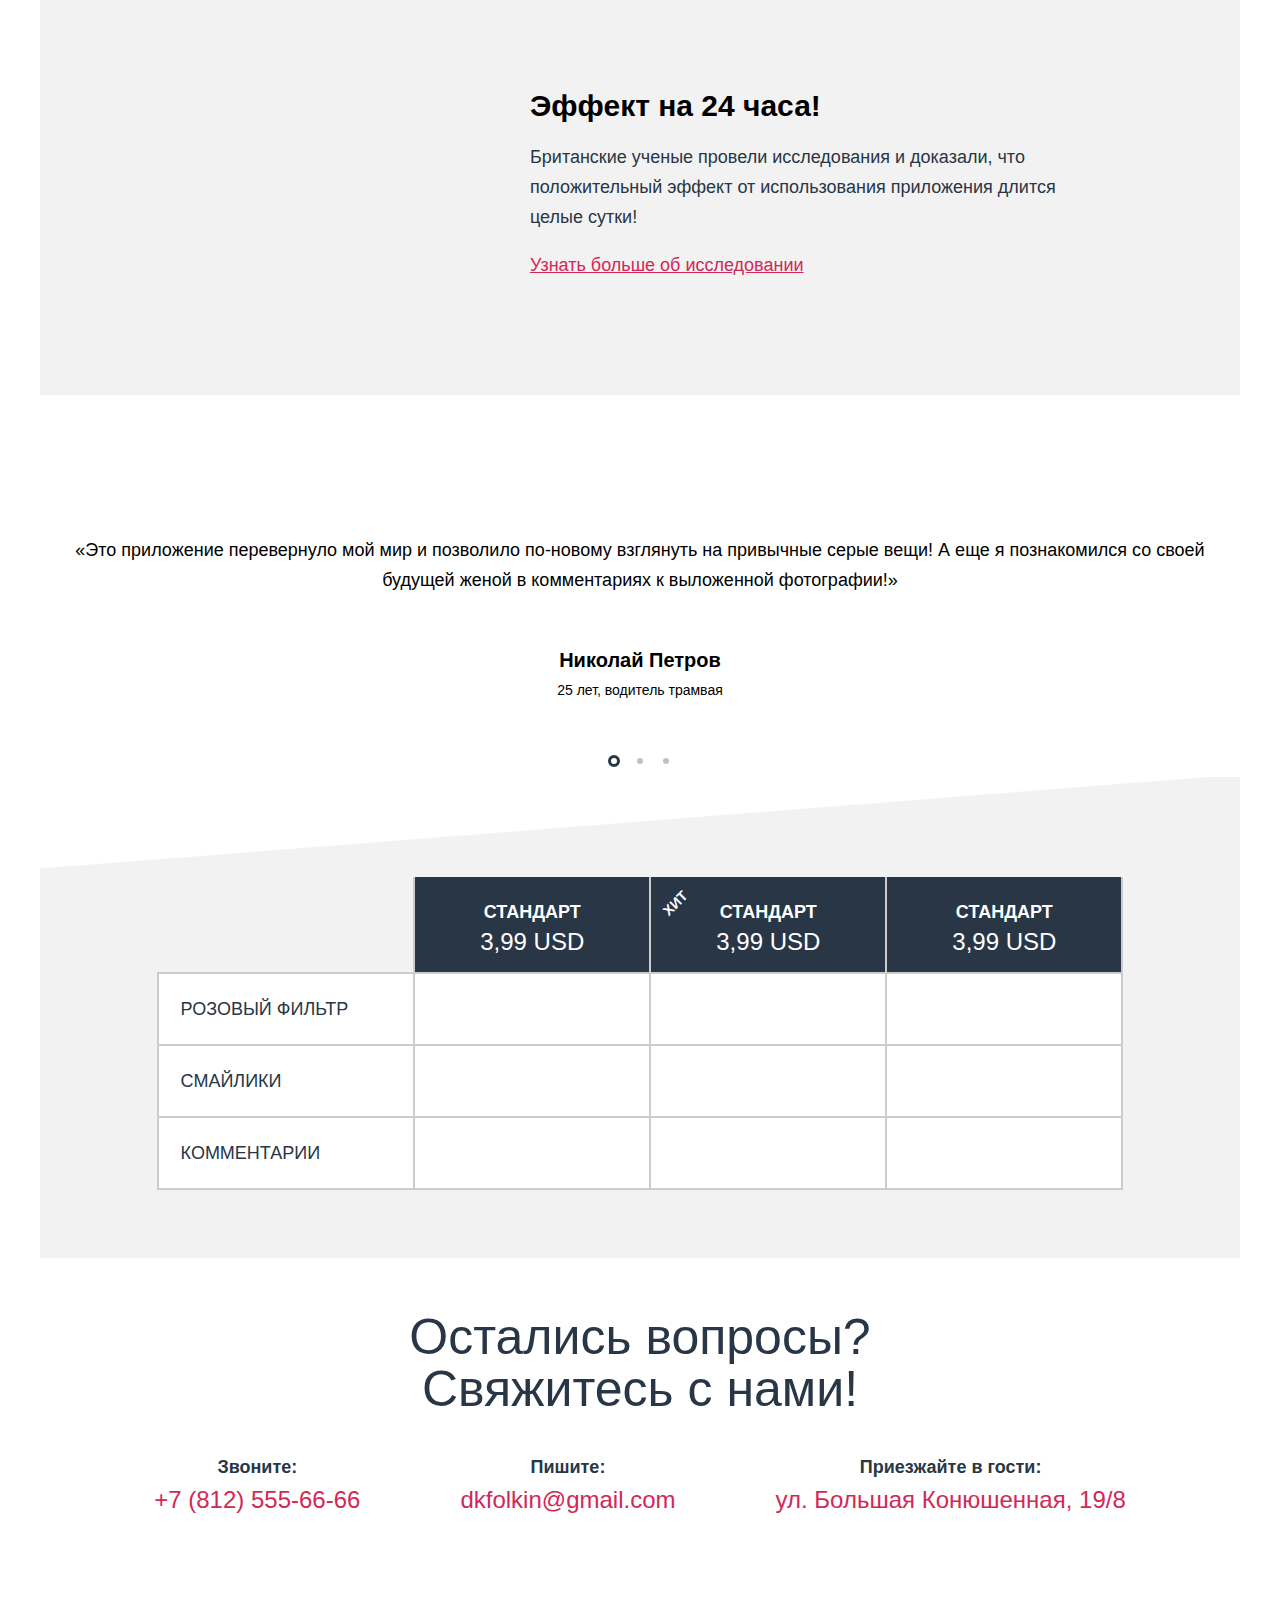
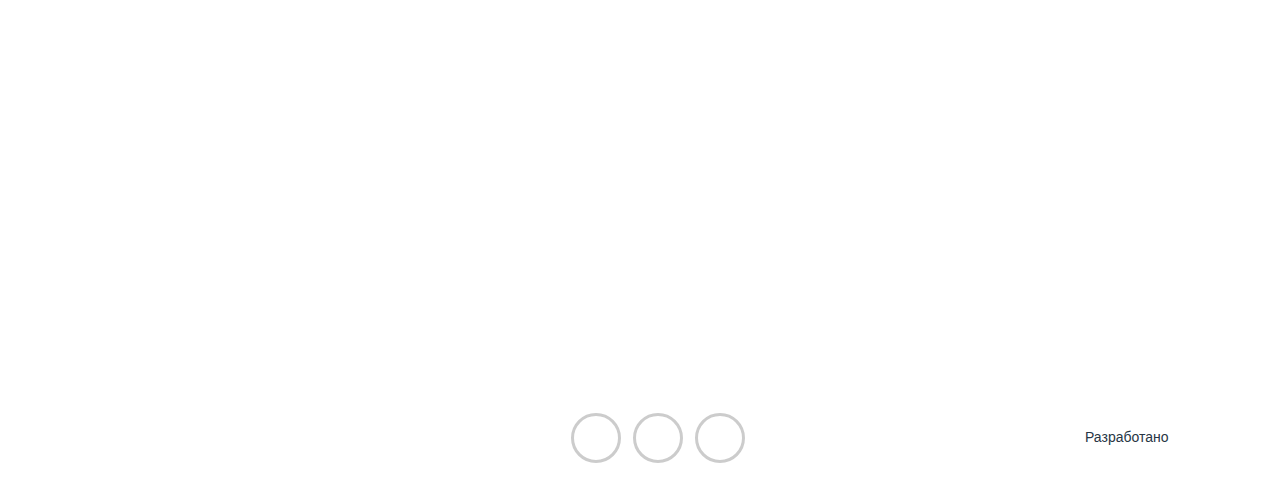
==== commit 987f5723: "идекс готов, начата форма" ====
--- a/source/index.html
+++ b/source/index.html
@@ -60,14 +60,32 @@
                    <div class="triangle-top"><img src="img/bg-triangle-white.svg" alt=""></div>
                    <div class="advantages__item-list-items">
                     <div class="advantages__item">
+                        <picture> 
+                          <source media="(min-width: 1200px)"
+                          srcset="img/iphone-screen-1-desktop@1x.png 1x,
+                          img/iphone-screen-1-desktop@2x.png 2x">
+                          <img class="advantages__item-iphone-screen" src="img/iphone-screen-1-desktop@1x.png" alt="">
+                        </picture>
                         <h3>Поднимает настроение</h3>
                         <p>Приложение позволит вам победить осеннюю хандру и депрессию буквально в несколько кликов!</p>
                     </div>
                     <div class="advantages__item">
+                       <picture> 
+                          <source media="(min-width: 1200px)"
+                          srcset="img/iphone-screen-2-desktop@1x.png 1x,
+                          img/iphone-screen-2-desktop@2x.png 2x">
+                          <img class="advantages__item-iphone-screen" src="img/iphone-screen-2-desktop@1x.png" alt="">
+                        </picture>
                         <h3>Меняет мир вокруг</h3>
                         <p>Сделайте снимок и украсьте его смайликом или текстовой подписью, чтобы усилить эффект</p>
                     </div>
                     <div class="advantages__item">
+                       <picture> 
+                          <source media="(min-width: 1200px)"
+                          srcset="img/iphone-screen-3-desktop@1x.png 1x,
+                          img/iphone-screen-3-desktop@2x.png 2x">
+                          <img class="advantages__item-iphone-screen" src="img/iphone-screen-3-desktop@1x.png" alt="">
+                        </picture>
                         <h3>Заводит новых друзей</h3>
                         <p>Ставьте лайки, комментируте, делитесь фотографиями с друзьями и заводите новых</p>
                     </div>
--- a/source/css/style.css
+++ b/source/css/style.css
@@ -698,6 +698,9 @@
   color: #000000;
   text-align: center;
 }
+.advantages__item-iphone-screen {
+  display: none;
+}
 .advantages__item p {
   padding: 0;
   margin: 0;
@@ -765,22 +768,34 @@
     padding-right: 230px;
   }
   .advantages__item-list {
-    padding-left: 130px;
-    padding-right: 130px;
+    padding-left: 50px;
+    padding-right: 50px;
     padding-top: 0;
     text-align: center;
   }
+  .advantages__item-list-items {
+    padding-left: 50px;
+    padding-right: 50px;
+    position: relative;
+    display: -webkit-box;
+    display: -ms-flexbox;
+    display: flex;
+    -webkit-box-pack: justify;
+        -ms-flex-pack: justify;
+            justify-content: space-between;
+    -webkit-box-align: baseline;
+        -ms-flex-align: baseline;
+            align-items: baseline;
+    margin-top: -145px;
+    z-index: 20;
+  }
+  .advantages__item-iphone-screen {
+    display: block;
+    margin: 0 auto;
+    margin-bottom: 60px;
+  }
   .advantages__item {
-    display: inline-block;
-    vertical-align: top;
-    width: 229px;
-  }
-  .advantages__item:nth-child(even) {
-    margin-right: 85px;
-    margin-left: 85px;
-  }
-  .advantages__item:nth-child(n+1) {
-    padding-top: 260px;
+    max-width: 292px;
   }
   .advantages__bottom-iphone {
     display: none;
@@ -789,6 +804,8 @@
     font-size: 30px;
     line-height: 32px;
     text-align: center;
+    padding-left: 3px;
+    padding-right: 3px;
   }
   .advantages__item p {
     font-size: 18px;
@@ -998,6 +1015,18 @@
   .reviews__wrapper {
     padding-left: 0px;
     padding-right: 0px;
+  }
+  .reviews__promo-text::before {
+    width: 300px;
+    height: 350px;
+    left: 130px;
+    top: 0;
+    background-size: cover;
+  }
+  .reviews__promo-text-article,
+  .reviews__promo-text-link {
+    font-size: 18px;
+    line-height: 30px;
   }
 }
 .price__wrapper {
@@ -1431,11 +1460,6 @@
   padding-bottom: 0;
   background: #ffffff;
 }
-.form__wrapper::after {
-  content: "";
-  display: table;
-  clear: both;
-}
 @media (min-width: 700px) {
   .form__wrapper {
     width: 700px;
@@ -1614,7 +1638,7 @@
   display: block;
   width: 23px;
   height: 17px;
-  background: url("../../img/icon-yes.svg") no-repeat;
+  background: url("../../img/icon-yes-pink.svg") no-repeat;
   top: 10px;
   left: 7px;
 }
@@ -1701,6 +1725,17 @@
   text-align: center;
 }
 @media (min-width: 700px) {
+  .form__wrapper form {
+    display: -webkit-box;
+    display: -ms-flexbox;
+    display: flex;
+    -webkit-box-orient: vertical;
+    -webkit-box-direction: normal;
+        -ms-flex-direction: column;
+            flex-direction: column;
+    padding-left: 40px;
+    padding-right: 40px;
+  }
   .form__title {
     font-size: 18px;
     line-height: 30px;
@@ -1712,50 +1747,91 @@
     display: block;
     padding-bottom: 50px;
   }
-  .form__name-fields,
-  .form__proofs,
-  .form__contacts,
-  .form__whatapp,
-  .form__textfield,
-  .form__title {
-    padding-left: 40px;
-    padding-right: 40px;
-  }
   .form__name-fields {
-    margin-bottom: 430px;
+    -webkit-box-ordinal-group: 2;
+        -ms-flex-order: 1;
+            order: 1;
+    padding: 0;
+  }
+  .form__whatapp {
+    -webkit-box-ordinal-group: 3;
+        -ms-flex-order: 2;
+            order: 2;
+  }
+  .form__contacts {
+    -webkit-box-ordinal-group: 4;
+        -ms-flex-order: 3;
+            order: 3;
+  }
+  .form__proofs {
+    -webkit-box-ordinal-group: 5;
+        -ms-flex-order: 4;
+            order: 4;
+  }
+  .form__textfield {
+    -webkit-box-ordinal-group: 6;
+        -ms-flex-order: 5;
+            order: 5;
+  }
+  .form__btn {
+    -webkit-box-ordinal-group: 7;
+        -ms-flex-order: 6;
+            order: 6;
+  }
+  .form__name-fields {
+    display: -webkit-box;
+    display: -ms-flexbox;
+    display: flex;
+    -webkit-box-orient: vertical;
+    -webkit-box-direction: normal;
+        -ms-flex-direction: column;
+            flex-direction: column;
   }
   .form__name-fields label {
-    display: block;
+    display: -webkit-box;
+    display: -ms-flexbox;
+    display: flex;
+    -webkit-box-align: baseline;
+        -ms-flex-align: baseline;
+            align-items: baseline;
+    margin-bottom: 50px;
   }
   .form__name-field {
-    width: 83%;
     margin-left: 20px;
-  }
-  .form__name-fields label:nth-child(2) .form__name-field {
-    width: 90%;
+    -webkit-box-flex: 1;
+        -ms-flex-positive: 1;
+            flex-grow: 1;
   }
   .form__whatapp {
-    position: absolute;
-    top: 460px;
-    left: 40px;
-    width: 88%;
+    position: relative;
+    width: 100%;
+    margin: 0 auto;
     background-color: transparent;
     border: 2px solid #cccccc;
+    margin-bottom: 50px;
   }
   .form__whatapp p {
+    padding: 0;
+    margin: 0;
+    text-decoration: none;
+    list-style: none;
+    border-collapse: collapse;
+    position: absolute;
+    display: inline-block;
+    text-align: center;
     background-color: #ffffff;
+    padding-left: 30px;
+    padding-right: 30px;
+    padding-bottom: 0;
+    left: 125px;
+    top: -10px;
+  }
+  .form__proofs {
     margin: 0 auto;
-    margin-top: -45px;
-    width: 65%;
-  }
-  .form__proofs {
-    position: absolute;
-    top: 1150px;
-    left: 40px;
-    display: block;
-    width: 88%;
+    width: 100%;
     background-color: transparent;
     border: 2px solid #cccccc;
+    margin-bottom: 50px;
   }
   .form__proofs .form__proofs-title {
     padding-left: 0px;
@@ -1776,12 +1852,14 @@
   }
   .form__contacts {
     margin: 0 auto;
-    width: 88%;
+    width: 100%;
     background-color: transparent;
     border: 2px solid #cccccc;
-    margin-bottom: 685px;
+    margin-bottom: 50px;
   }
   .form__contacts p {
+    padding-left: 30px;
+    padding-right: 30px;
     color: #d22856;
     text-transform: uppercase;
     background-color: #ffffff;
@@ -1794,8 +1872,7 @@
   }
   .form__textfield {
     margin: 0 auto;
-    width: 88%;
-    margin-top: 730px;
+    width: 100%;
     padding-top: 0;
     padding-bottom: 50px;
     border: 2px solid #cccccc;
@@ -1817,11 +1894,9 @@
     height: 195px;
   }
   .form__btn {
-    float: left;
     margin-left: 40px;
   }
   .form__form-warning {
-    float: right;
     width: 180px;
     margin-right: 40px;
   }
@@ -2339,7 +2414,7 @@
   margin: 0 auto;
   position: relative;
   margin-left: -20px;
-  top: -57px;
+  top: -56px;
 }
 @media (min-width: 700px) {
   .triangle-top {
@@ -2354,12 +2429,12 @@
 @media (min-width: 700px) {
   .triangle-top {
     top: -28px;
-    left: -350px;
+    left: -330px;
   }
 }
 @media (min-width: 1200px) {
   .triangle-top {
-    left: -130px;
+    left: -30px;
     top: -3px;
   }
 }
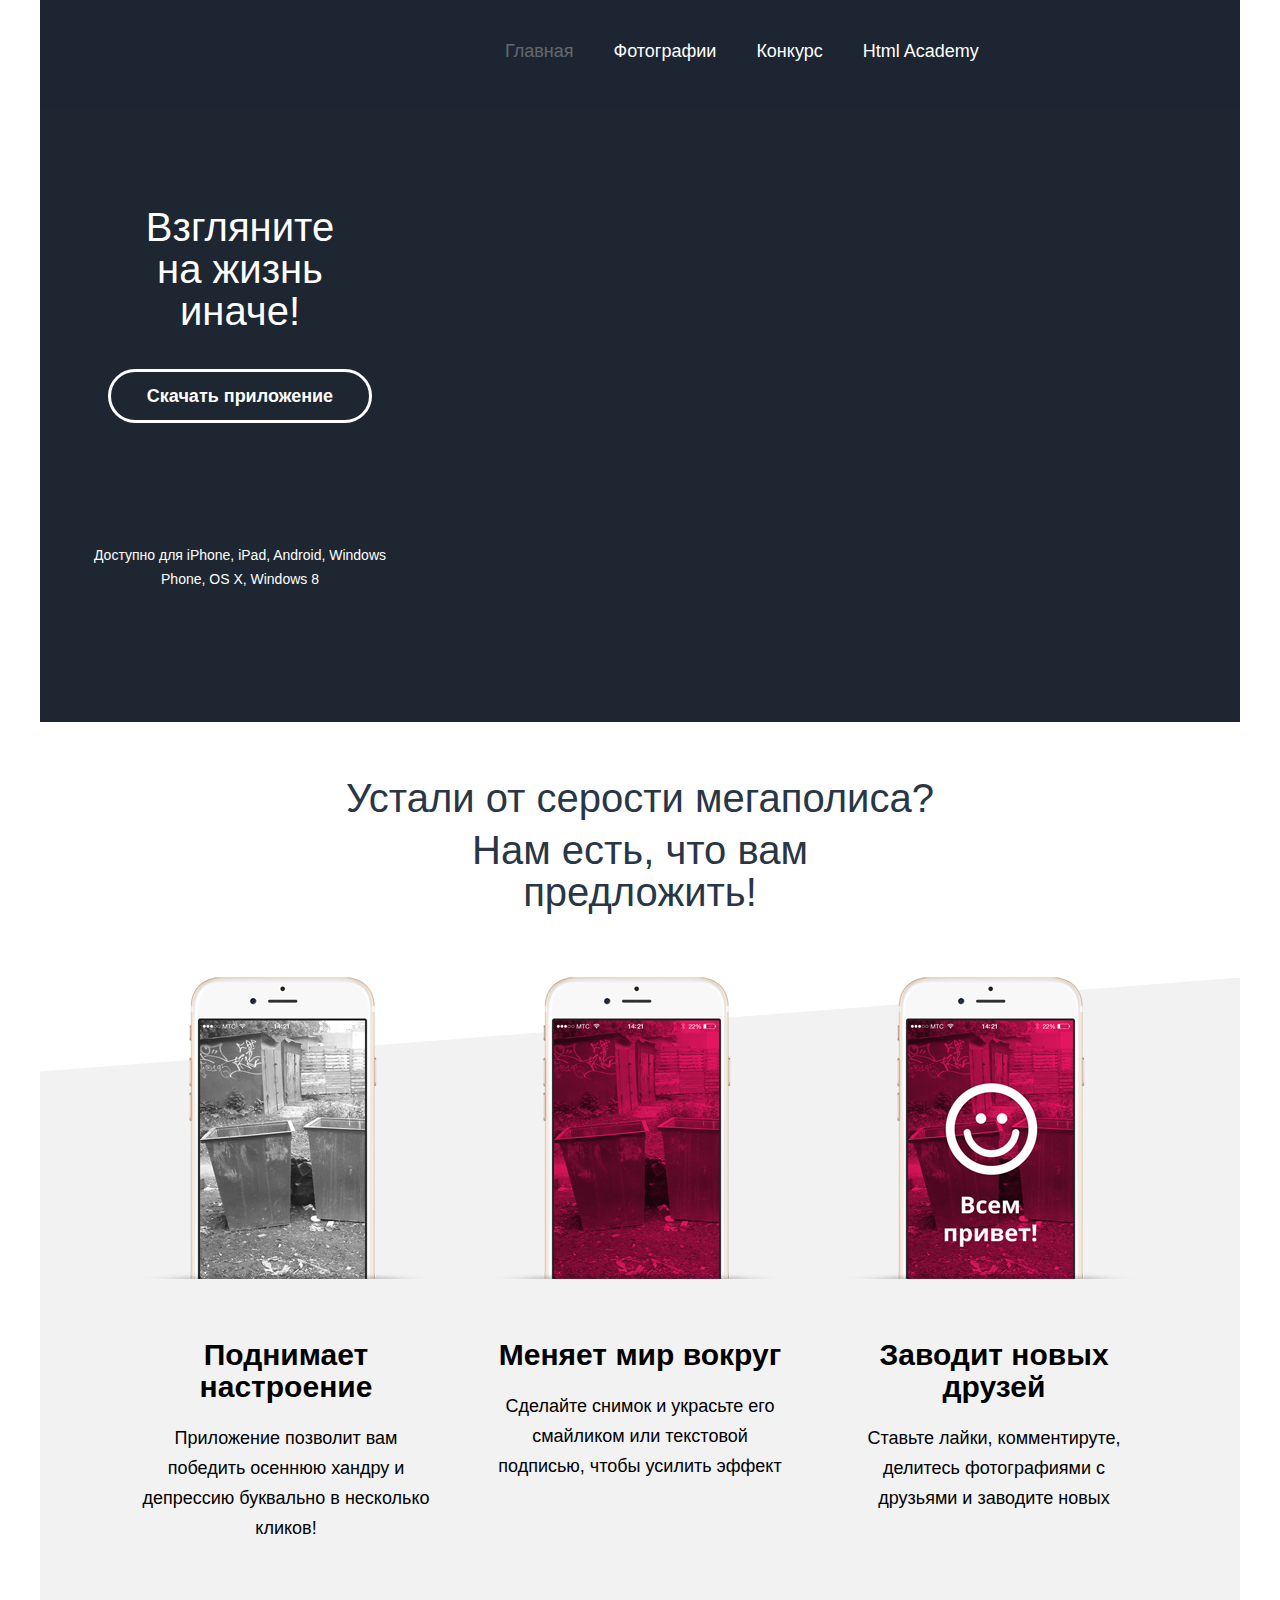
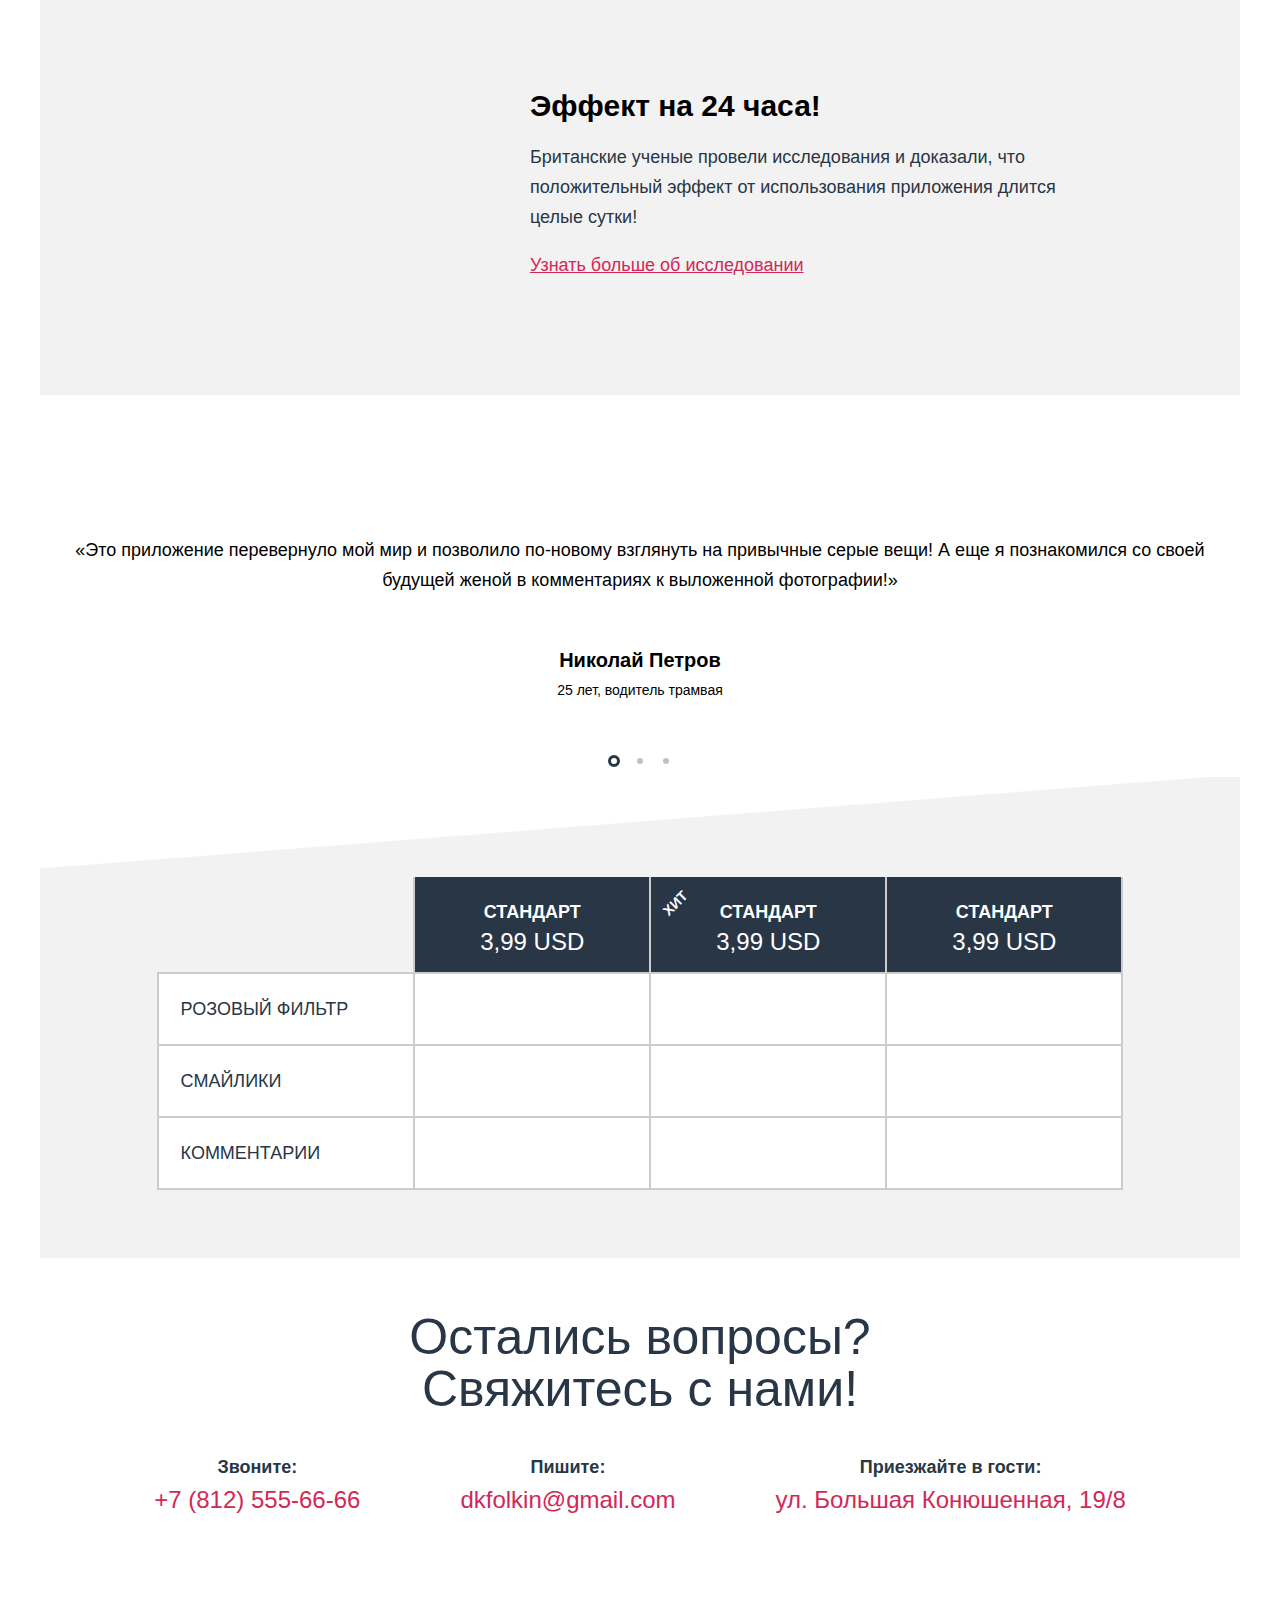
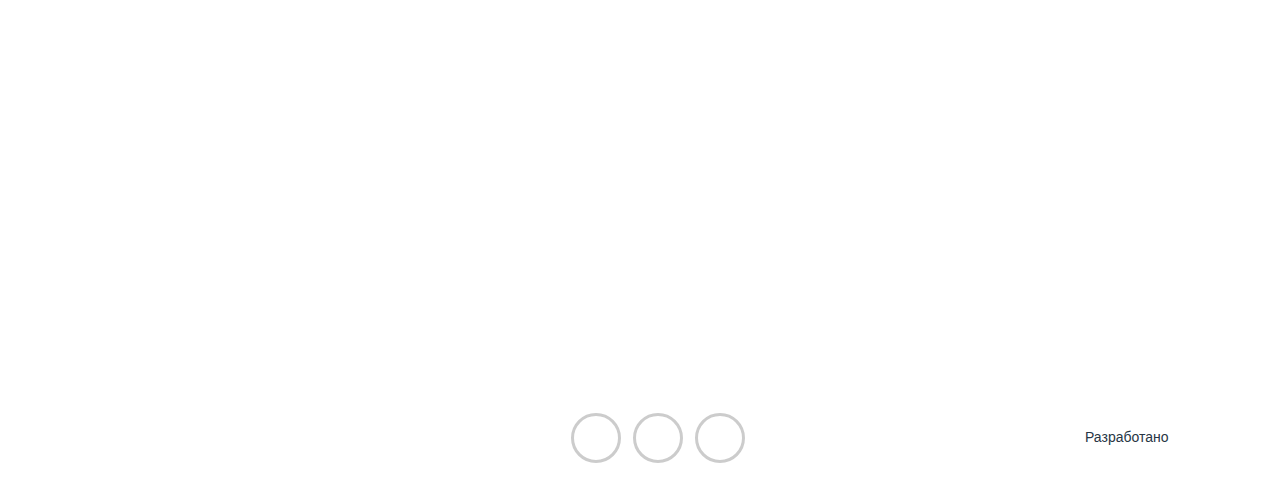
==== commit 84ec145c: "автоматизация закончена" ====
--- a/source/index.html
+++ b/source/index.html
@@ -151,21 +151,21 @@
                     </tr>
                     <tr>
                         <td class="price__table-field  price__table-field-hidden">Розовый фильтр</td>
-                        <td class="price__table-field">Розовый фильтр<div class="price__table-field-mark price__table-field-mark--check"></td>
-                        <td class="price__table-field">Розовый фильтр<div class="price__table-field-mark price__table-field-mark--check"></td>
-                        <td class="price__table-field">Розовый фильтр<div class="price__table-field-mark price__table-field-mark--check"></td>
+                      <td class="price__table-field">Розовый фильтр<div class="price__table-field-mark price__table-field-mark--check"></div></td>
+                      <td class="price__table-field">Розовый фильтр<div class="price__table-field-mark price__table-field-mark--check"></div></td>
+                      <td class="price__table-field">Розовый фильтр<div class="price__table-field-mark price__table-field-mark--check"></div></td>
                     </tr>
                     <tr>
                         <td class="price__table-field  price__table-field-hidden">Смайлики</td>
                         <td class="price__table-field">Смайлики<div class="price__table-field-mark price__table-field-mark--no"></div></td>
-                        <td class="price__table-field">Смайлики<div class="price__table-field-mark price__table-field-mark--check"></td>
-                        <td class="price__table-field">Смайлики<div class="price__table-field-mark price__table-field-mark--check"></td>
+                      <td class="price__table-field">Смайлики<div class="price__table-field-mark price__table-field-mark--check"></div></td>
+                      <td class="price__table-field">Смайлики<div class="price__table-field-mark price__table-field-mark--check"></div></td>
                     </tr>
                     <tr>
                         <td class="price__table-field  price__table-field-hidden">Комментарии</td>
-                        <td class="price__table-field">Комментарии<div class="price__table-field-mark price__table-field-mark--no"></td>
-                        <td class="price__table-field">Комментарии<div class="price__table-field-mark price__table-field-mark--no"></td>
-                        <td class="price__table-field">Комментарии<div class="price__table-field-mark price__table-field-mark--check"></td>
+                      <td class="price__table-field">Комментарии<div class="price__table-field-mark price__table-field-mark--no"></div></td>
+                      <td class="price__table-field">Комментарии<div class="price__table-field-mark price__table-field-mark--no"></div></td>
+                      <td class="price__table-field">Комментарии<div class="price__table-field-mark price__table-field-mark--check"></div></td>
                     </tr>
                 </table>
                 <div class="price__toggles slider__toggles">
--- a/source/css/style.css
+++ b/source/css/style.css
@@ -438,7 +438,7 @@
     width: 1200px;
   }
 }
-@media (-webkit-min-device-pixel-ratio: 1.5), (min-resolution: 144dpi), (min-resolution: 1.5dppx) {
+@media (min-width: 320px) and (-webkit-min-device-pixel-ratio: 1.5), (min-width: 1200px) and (-webkit-min-device-pixel-ratio: 1.5), (min-width: 1200px) and (min-resolution: 144dpi) {
   .intro__wrapper {
     background-image: url("../../img/bg-back-mobile@2x.jpg");
     background-size: 320px 462px;
@@ -453,11 +453,14 @@
   list-style: none;
   border-collapse: collapse;
   font-size: 24px;
-  line-height: 26px;
+  line-height: 30px;
   color: #ffffff;
   font-weight: 300;
   font-family: inherit;
   text-align: center;
+}
+.intro__header br {
+  display: none;
 }
 .intro__pic {
   position: absolute;
@@ -467,7 +470,7 @@
   height: 286px;
   background: url("../../img/iphone-hand-mobile@1x.png") center no-repeat;
 }
-@media (-webkit-min-device-pixel-ratio: 1.5), (min-resolution: 144dpi), (min-resolution: 1.5dppx) {
+@media (min-width: 320px) and (-webkit-min-device-pixel-ratio: 1.5), (min-width: 1200px) and (-webkit-min-device-pixel-ratio: 1.5), (min-width: 1200px) and (min-resolution: 144dpi) {
   .intro__pic {
     background-image: url("../../img/iphone-hand-mobile@2x.png");
     background-size: 258px 286px;
@@ -504,6 +507,9 @@
     left: 330px;
     background-image: url("../../img/iphone-hand-desktop@1x.png");
     background-size: 950px 545px;
+  }
+  .intro__header br {
+    display: block;
   }
 }
 @media (min-width: 700px) and (-webkit-min-device-pixel-ratio: 1.5), (min-width: 700px) and (min-resolution: 144dpi) {
@@ -613,6 +619,34 @@
   .download-app__wrapper {
     position: absolute;
     left: 40px;
+    top: -545px;
+    width: 300px;
+    background-color: transparent;
+  }
+  .download-app__title {
+    padding: 0;
+    margin: 0;
+    text-decoration: none;
+    list-style: none;
+    border-collapse: collapse;
+    display: block;
+    margin: 0 auto;
+    padding-bottom: 37px;
+    width: 190px;
+    color: #ffffff;
+    font-family: inherit;
+    font-size: 40px;
+    line-height: 42px;
+    font-weight: 300;
+  }
+  .download-app__btn {
+    margin-bottom: 42px;
+  }
+}
+@media (min-width: 1200px) {
+  .download-app__wrapper {
+    position: absolute;
+    left: 50px;
     top: -545px;
     width: 300px;
     background-color: transparent;
@@ -1291,7 +1325,7 @@
     width: 1200px;
   }
 }
-@media (-webkit-min-device-pixel-ratio: 1.5), (min-resolution: 144dpi), (min-resolution: 1.5dppx) {
+@media (min-width: 320px) and (-webkit-min-device-pixel-ratio: 1.5), (min-width: 1200px) and (-webkit-min-device-pixel-ratio: 1.5), (min-width: 1200px) and (min-resolution: 144dpi) {
   .contacts {
     background-image: url("../../img/bg-map-mobile@2x.jpg");
     background-size: 320px 645px;
@@ -1682,8 +1716,8 @@
   content: "";
   position: absolute;
   display: block;
-  width: 35px;
-  height: 35px;
+  width: 40px;
+  height: 40px;
   border: 2px solid #cccccc;
   background-color: #ffffff;
   border-radius: 50%;
@@ -1698,8 +1732,8 @@
   height: 15px;
   border-radius: 50%;
   background-color: #d53963;
-  top: 10px;
-  left: 10px;
+  top: 12px;
+  left: 13px;
 }
 .form__textfield {
   padding-top: 60px;
@@ -1719,6 +1753,14 @@
 .form__btn {
   display: block;
   margin: 0 auto;
+  border-radius: 5px;
+  cursor: pointer;
+}
+.form__btn:hover {
+  background-color: #1c9b5e;
+}
+.form__btn:active {
+  color: rgba(255, 255, 255, 0.3);
 }
 .form__form-warning {
   margin-top: 42px;
@@ -1773,10 +1815,22 @@
         -ms-flex-order: 5;
             order: 5;
   }
-  .form__btn {
+  .form__submit {
     -webkit-box-ordinal-group: 7;
         -ms-flex-order: 6;
             order: 6;
+    display: -webkit-box;
+    display: -ms-flexbox;
+    display: flex;
+    -webkit-box-align: baseline;
+        -ms-flex-align: baseline;
+            align-items: baseline;
+    margin-bottom: 30px;
+    -ms-flex-pack: distribute;
+        justify-content: space-around;
+  }
+  .form__form-warning {
+    text-transform: uppercase;
   }
   .form__name-fields {
     display: -webkit-box;
@@ -1811,20 +1865,17 @@
     margin-bottom: 50px;
   }
   .form__whatapp p {
-    padding: 0;
-    margin: 0;
-    text-decoration: none;
-    list-style: none;
-    border-collapse: collapse;
-    position: absolute;
-    display: inline-block;
-    text-align: center;
-    background-color: #ffffff;
     padding-left: 30px;
     padding-right: 30px;
-    padding-bottom: 0;
-    left: 125px;
-    top: -10px;
+    color: #d22856;
+    text-transform: uppercase;
+    background-color: #ffffff;
+    margin: 0 auto;
+    margin-top: -53px;
+    width: 45%;
+    font-size: 14px;
+    line-height: 30px;
+    text-align: center;
   }
   .form__proofs {
     margin: 0 auto;
@@ -1851,6 +1902,13 @@
     display: block;
   }
   .form__contacts {
+    display: -webkit-box;
+    display: -ms-flexbox;
+    display: flex;
+    -webkit-box-orient: vertical;
+    -webkit-box-direction: normal;
+        -ms-flex-direction: column;
+            flex-direction: column;
     margin: 0 auto;
     width: 100%;
     background-color: transparent;
@@ -1876,7 +1934,7 @@
     padding-top: 0;
     padding-bottom: 50px;
     border: 2px solid #cccccc;
-    margin-bottom: 65px;
+    margin-bottom: 45px;
   }
   .form__textfield-title {
     width: 235px;
@@ -1894,7 +1952,7 @@
     height: 195px;
   }
   .form__btn {
-    margin-left: 40px;
+    margin-left: 0px;
   }
   .form__form-warning {
     width: 180px;
@@ -1902,69 +1960,106 @@
   }
 }
 @media (min-width: 1200px) {
+  .form__wrapper form {
+    -webkit-box-pack: justify;
+        -ms-flex-pack: justify;
+            justify-content: space-between;
+    -webkit-box-orient: horizontal;
+    -webkit-box-direction: normal;
+        -ms-flex-direction: row;
+            flex-direction: row;
+    -ms-flex-wrap: wrap;
+        flex-wrap: wrap;
+  }
   .form__name-fields {
-    display: inline-block;
-    vertical-align: top;
-    width: 470px;
-    padding: 0;
+    -ms-flex-preferred-size: 46%;
+        flex-basis: 46%;
+    height: 100%;
+  }
+  .form__whatapp {
+    -ms-flex-preferred-size: 46%;
+        flex-basis: 46%;
     margin: 0;
-    margin-left: 130px;
-    margin-bottom: 65px;
-  }
-  .form__name-field {
-    width: 340px;
-  }
-  .form__name-fields {
-    margin-bottom: -150px;
-  }
-  .form__name-field:nth-of-type(1) {
-    margin-bottom: 0;
-  }
-  .form__name-fields label:nth-child(2) .form__name-field {
-    width: 380px;
-    margin-top: 58px;
-    margin-bottom: 58px;
-  }
-  .form__whatapp {
-    width: 435px;
-    height: 300px;
-    left: 635px;
-    top: 160px;
+    height: 100%;
+    padding-bottom: 47px;
+  }
+  .form__whatapp label {
+    margin-left: 75px;
+  }
+  .form__whatapp p {
+    padding-left: 25px;
+    padding-right: 25px;
+    width: 80%;
   }
   .form__contacts {
-    margin: 0 auto;
-    width: 940px;
-    margin-bottom: 0;
+    display: -webkit-box;
+    display: -ms-flexbox;
+    display: flex;
+    -webkit-box-orient: horizontal;
+    -webkit-box-direction: normal;
+        -ms-flex-direction: row;
+            flex-direction: row;
+    -ms-flex-pack: distribute;
+        justify-content: space-around;
+  }
+  .form__contacts label {
+    width: 40%;
+  }
+  .form__contacts p {
+    position: absolute;
+    width: 23%;
+  }
+  .form__contacts label::before {
+    content: "";
+    position: absolute;
+    display: block;
+    width: 60px;
+    height: 60px;
+    top: 30px;
+    right: 0;
+    background-color: #cccccc;
+    background-repeat: no-repeat;
+    background-position: center;
+  }
+  .form__contacts label:first-of-type::before {
+    background-image: url("../../img/icon-phone.svg");
+  }
+  .form__contacts label:last-of-type::before {
+    background-image: url("../../img/icon-mail.svg");
   }
   .form__proofs {
-    position: relative;
-    top: 620px;
-    left: 0;
-    display: block;
-    margin: 0 auto;
-    width: 940px;
-    background-color: transparent;
-    border: 2px solid #cccccc;
-    height: 235px;
+    display: -webkit-box;
+    display: -ms-flexbox;
+    display: flex;
+    -ms-flex-wrap: wrap;
+        flex-wrap: wrap;
+    -webkit-box-orient: horizontal;
+    -webkit-box-direction: normal;
+        -ms-flex-direction: row;
+            flex-direction: row;
+    -ms-flex-pack: distribute;
+        justify-content: space-around;
+  }
+  .form__proofs .form__proofs-title {
+    position: absolute;
   }
   .form__proofs-item-grupp {
-    display: inline-block;
-    vertical-align: top;
-  }
-  .form__textfield {
-    margin: 0 auto;
-    width: 940px;
-    margin-top: 400px;
-    padding-top: 0;
-    padding-bottom: 50px;
-    border: 2px solid #cccccc;
-    margin-bottom: 65px;
-  }
-  .form__btn {
-    margin-left: 130px;
-  }
-  .form__form-warning {
-    margin-right: 130px;
+    display: -webkit-box;
+    display: -ms-flexbox;
+    display: flex;
+    -ms-flex-wrap: wrap;
+        flex-wrap: wrap;
+    -webkit-box-orient: vertical;
+    -webkit-box-direction: normal;
+        -ms-flex-direction: column;
+            flex-direction: column;
+    -webkit-box-pack: justify;
+        -ms-flex-pack: justify;
+            justify-content: space-between;
+    width: 25%;
+  }
+  .form__submit {
+    width: 100%;
   }
 }
 .page-footer__wrapper {
@@ -2099,6 +2194,10 @@
 .gallery__item {
   padding-left: 20px;
   padding-right: 20px;
+  margin-top: 20px;
+}
+.gallery__item .gallery__item-panorama {
+  margin-top: 0;
 }
 .gallery__wrapper {
   width: 320px;
@@ -2138,11 +2237,29 @@
   width: 280px;
   height: 180px;
 }
-.gallery__photo--panorama {
-  height: 137px;
-  min-width: 320px;
+.gallery__item-panorama {
+  position: relative;
+  padding: 0;
   margin-left: -20px;
-  background: url("../../img/panorama-mobile@1x.jpg") no-repeat center;
+  width: 320px;
+  height: 135px;
+}
+.gallery__item-panorama::before {
+  position: absolute;
+  content: "Панорама дня";
+  display: block;
+  width: 140px;
+  height: 35px;
+  top: 0;
+  right: 0;
+  padding-top: 5px;
+  background-color: #d22856;
+  color: #ffffff;
+  font-family: inherit;
+  font-size: 12px;
+  line-height: 24px;
+  text-transform: uppercase;
+  text-align: center;
 }
 .gallery__comment {
   background-color: #f2f2f2;
@@ -2180,15 +2297,54 @@
 }
 .gallery__likes {
   padding-top: 22px;
+  position: relative;
+}
+.gallery__heart-btn {
+  position: relative;
+  margin-right: 10px;
+  top: -5px;
+  font-size: 0;
+  border: none;
+  background-color: none;
+  cursor: pointer;
+  width: 13px;
+  height: 13px;
+  background: url("../../img/icon-heart.svg") no-repeat center;
 }
 @media (min-width: 700px) {
   .gallery__wrapper {
+    display: -webkit-box;
+    display: -ms-flexbox;
+    display: flex;
+    -ms-flex-wrap: wrap;
+        flex-wrap: wrap;
+    -webkit-box-orient: horizontal;
+    -webkit-box-direction: normal;
+        -ms-flex-direction: row;
+            flex-direction: row;
     padding-left: 40px;
     padding-right: 40px;
     margin-top: -295px;
     font-size: 0;
   }
+  .gallery__item-panorama {
+    height: 510px;
+  }
+  .gallery__item-panorama::before {
+    right: -340px;
+    top: 50px;
+  }
+  .gallery__comment-panorama {
+    margin-top: -1px;
+  }
+  .gallery__photo {
+    width: 300px;
+    height: 300px;
+  }
   .gallery__item {
+    -webkit-box-align: baseline;
+        -ms-flex-align: baseline;
+            align-items: baseline;
     padding-left: 0px;
     padding-right: 0px;
   }
@@ -2204,33 +2360,71 @@
     min-width: 300px;
   }
   .gallery__photo--panorama {
-    margin-left: -40px;
-    height: 510px;
+    margin-left: -20px;
     min-width: 700px;
     background-size: cover;
   }
   .gallery__comment {
     position: relative;
+    display: -webkit-box;
+    display: -ms-flexbox;
+    display: flex;
+    -webkit-box-orient: vertical;
+    -webkit-box-direction: normal;
+        -ms-flex-direction: column;
+            flex-direction: column;
+    -ms-flex-wrap: wrap;
+        flex-wrap: wrap;
+    -webkit-box-pack: justify;
+        -ms-flex-pack: justify;
+            justify-content: space-between;
+  }
+  .gallery__comment-auhor {
+    padding-right: 5px;
+  }
+  .gallery__comment-time-ago {
+    -ms-flex-preferred-size: 70%;
+        flex-basis: 70%;
   }
   .gallery__likes-panorama {
     position: absolute;
     top: 0;
     right: 30px;
   }
-  .gallery__item-panorama {
-    margin-bottom: 50px;
-  }
   .gallery__item:not(:nth-child(2)) {
     display: inline-block;
     vertical-align: top;
     width: 300px;
-    margin-bottom: 20px;
+    margin-bottom: 0px;
   }
   .gallery__item:not(:nth-child(2)) .gallery__comment {
-    height: 155px;
+    min-height: 170px;
     min-width: 300px;
   }
-  .gallery__item-panorama ~ .gallery__item:nth-child(odd) {
+  .gallery__item:nth-child(odd) {
+    margin-right: 20px;
+  }
+  .gallery__comment .gallery__likes {
+    display: -webkit-box;
+    display: -ms-flexbox;
+    display: flex;
+    -webkit-box-orient: horizontal;
+    -webkit-box-direction: reverse;
+        -ms-flex-direction: row-reverse;
+            flex-direction: row-reverse;
+    -webkit-box-pack: justify;
+        -ms-flex-pack: justify;
+            justify-content: space-between;
+    width: 100%;
+    margin-bottom: 0;
+  }
+  .gallery__comment .gallery__likes-panorama {
+    width: auto;
+  }
+  .gallery__heart-btn {
+    top: 5px;
+  }
+  .gallery__likes-panorama .gallery__likes-counter {
     margin-right: 20px;
   }
 }
@@ -2240,18 +2434,33 @@
     padding-right: 130px;
   }
   .gallery__photo--panorama {
-    margin-left: -130px;
+    margin-left: -110px;
     min-width: 1200px;
+  }
+  .gallery__photo {
+    height: 400px;
+  }
+  .gallery__item-panorama::before {
+    right: -640px;
   }
   .gallery__item:not(:nth-child(2)) {
     margin-bottom: 55px;
   }
-  .gallery__item-panorama ~ .gallery__item:nth-child(odd) {
-    margin-right: 0px;
-  }
-  .gallery__item-panorama ~ .gallery__item:nth-child(3n+1) {
+  .gallery__item,
+  .gallery__item:nth-child(odd) {
+    margin: 0px;
+  }
+  .gallery__comment-panorama {
+    margin-top: -4px;
+    width: 940px;
+    margin-bottom: 50px;
+  }
+  .gallery__item:nth-child(3n+1) {
+    margin-left: 20px;
     margin-right: 20px;
-    margin-left: 20px;
+  }
+  .gallery__item:nth-child(4) ~ .gallery__item {
+    margin-bottom: 0;
   }
 }
 .photo-editor__wrapper {
@@ -2297,7 +2506,6 @@
   margin-top: 20px;
   width: 280px;
   min-height: 374px;
-  background: url("../../img/photo-road-mobile@1x.jpg") no-repeat center;
 }
 .photo-editor__post-btn {
   display: block;
@@ -2323,21 +2531,55 @@
   opacity: 0.1;
 }
 .photo-editor__tools {
-  text-align: center;
+  display: -webkit-box;
+  display: -ms-flexbox;
+  display: flex;
+  -ms-flex-pack: distribute;
+      justify-content: space-around;
   font-size: 0;
+  padding-left: 20px;
+  padding-right: 20px;
 }
 .photo-editor__tool-btn {
-  display: inline-block;
+  display: block;
   vertical-align: top;
   margin-top: 40px;
   width: 45px;
   height: 45px;
   border: none;
+  cursor: pointer;
   background-color: transparent;
-  border: 2px solid #cccccc;
+  outline: none;
 }
 .photo-editor__tool-btn:not(:last-of-type) {
   margin-right: 34px;
+}
+.photo-editor__tool-btn-cut {
+  background: url("../../img/icon-editor-crop.svg") no-repeat center;
+}
+.photo-editor__tool-btn-cut:hover {
+  background: url("../../img/icon-editor-crop-hvr.svg") no-repeat center;
+}
+.photo-editor__tool-btn-cut:active {
+  background: url("../../img/icon-editor-crop-act.svg") no-repeat center;
+}
+.photo-editor__tool-btn-bucket {
+  background: url("../../img/icon-editor-fill.svg") no-repeat center;
+}
+.photo-editor__tool-btn-bucket:hover {
+  background: url("../../img/icon-editor-fill-hvr.svg") no-repeat center;
+}
+.photo-editor__tool-btn-bucket:active {
+  background: url("../../img/icon-editor-fill-act.svg") no-repeat center;
+}
+.photo-editor__tool-btn-contrast {
+  background: url("../../img/icon-editor-contrast.svg") no-repeat center;
+}
+.photo-editor__tool-btn-contrast:hover {
+  background: url("../../img/icon-editor-contrast-hvr.svg") no-repeat center;
+}
+.photo-editor__tool-btn-contrast:active {
+  background: url("../../img/icon-editor-contrast-act.svg") no-repeat center;
 }
 .photo-editor__range-controls-scale {
   margin: 0 auto;
@@ -2358,28 +2600,178 @@
   background: #f2f2f2;
   cursor: pointer;
 }
-@media (min-width: 700px) {
+.photo-editor__range-controls--tablet-desk {
+  display: none;
+}
+@media (min-width: 700px) {
+  .photo-editor__flex {
+    display: -webkit-box;
+    display: -ms-flexbox;
+    display: flex;
+    -webkit-box-orient: horizontal;
+    -webkit-box-direction: normal;
+        -ms-flex-direction: row;
+            flex-direction: row;
+    -ms-flex-wrap: wrap;
+        flex-wrap: wrap;
+    -webkit-box-pack: justify;
+        -ms-flex-pack: justify;
+            justify-content: space-between;
+  }
+  .photo-editor__tools-container {
+    display: -webkit-box;
+    display: -ms-flexbox;
+    display: flex;
+    -webkit-box-orient: vertical;
+    -webkit-box-direction: normal;
+        -ms-flex-direction: column;
+            flex-direction: column;
+    width: 40%;
+    -ms-flex-wrap: wrap;
+        flex-wrap: wrap;
+    margin-right: 55px;
+  }
+  .photo-editor__tools {
+    display: -webkit-box;
+    display: -ms-flexbox;
+    display: flex;
+    -webkit-box-orient: vertical;
+    -webkit-box-direction: normal;
+        -ms-flex-direction: column;
+            flex-direction: column;
+    margin-top: 20px;
+  }
+  .photo-editor__tool-btn-flex {
+    position: relative;
+    display: -webkit-box;
+    display: -ms-flexbox;
+    display: flex;
+    -webkit-box-orient: horizontal;
+    -webkit-box-direction: normal;
+        -ms-flex-direction: row;
+            flex-direction: row;
+    -webkit-box-pack: justify;
+        -ms-flex-pack: justify;
+            justify-content: space-between;
+  }
+  .photo-editor__range-controls {
+    margin: 0;
+    padding-left: 40px;
+  }
+  .photo-editor__range-controls-contrast::before {
+    content: "";
+    display: block;
+    position: absolute;
+    width: 26px;
+    height: 26px;
+    background-size: cover;
+    background-image: url("../../img/icon-editor-contrast-act.svg");
+    top: 30px;
+    left: 0;
+  }
+  .photo-editor__range-controls-bucket::before {
+    content: "";
+    display: block;
+    position: absolute;
+    width: 23px;
+    height: 23px;
+    background-image: url("../../img/icon-editor-fill-act.svg");
+    background-size: cover;
+    top: 30px;
+    left: 0;
+  }
+  .photo-editor__range-controls-cut::before {
+    content: "";
+    display: block;
+    position: absolute;
+    width: 23px;
+    height: 23px;
+    background-size: cover;
+    background-image: url("../../img/icon-editor-crop-act.svg");
+    top: 30px;
+    left: 0;
+  }
+  .photo-editor__tool-btn {
+    display: none;
+  }
+  .photo-editor__range-controls-range {
+    top: 33px;
+  }
   .photo-editor__photo {
     margin-left: 40px;
     margin-right: 20px;
   }
-  .photo-editor__photo,
-  .photo-editor__tools-container {
-    display: inline-block;
-  }
   .photo-editor__photo {
     width: 300px;
     background-size: 100%;
   }
+  .photo-editor__range-controls--mobile-only {
+    display: none;
+  }
+  .photo-editor__range-controls--tablet-desk {
+    display: block;
+  }
+  .photo-editor__post-btn-send {
+    margin-top: 10px;
+  }
+  .photo-editor__post-btn-flex {
+    padding-left: 20px;
+  }
 }
 @media (min-width: 1200px) {
   .photo-editor__wrapper {
     width: 940px;
     margin: 0 auto;
   }
+  .photo-editor__tools-container {
+    -webkit-box-pack: justify;
+        -ms-flex-pack: justify;
+            justify-content: space-between;
+  }
   .photo-editor__photo {
     margin-left: 80px;
     margin-right: 90px;
+  }
+  .photo-editor__range-controls-contrast::before {
+    width: 35px;
+    height: 35px;
+    top: 20px;
+    left: 8px;
+  }
+  .photo-editor__range-controls-bucket::before {
+    width: 50px;
+    height: 45px;
+    top: 20px;
+  }
+  .photo-editor__range-controls-cut::before {
+    width: 45px;
+    height: 45px;
+    top: 20px;
+  }
+  .photo-editor__range-controls {
+    padding-left: 90px;
+  }
+  .photo-editor__post-btn-flex {
+    display: -webkit-box;
+    display: -ms-flexbox;
+    display: flex;
+    -ms-flex-wrap: wrap;
+        flex-wrap: wrap;
+    -webkit-box-pack: justify;
+        -ms-flex-pack: justify;
+            justify-content: space-between;
+  }
+  .photo-editor__post-btn {
+    width: auto;
+    padding-left: 40px;
+    padding-right: 40px;
+    min-width: 180px;
+  }
+  .photo-editor__range-controls {
+    width: 100%;
+  }
+  .photo-editor__post-btn-flex {
+    padding-left: 0px;
   }
 }
 .triangle-bottom {
